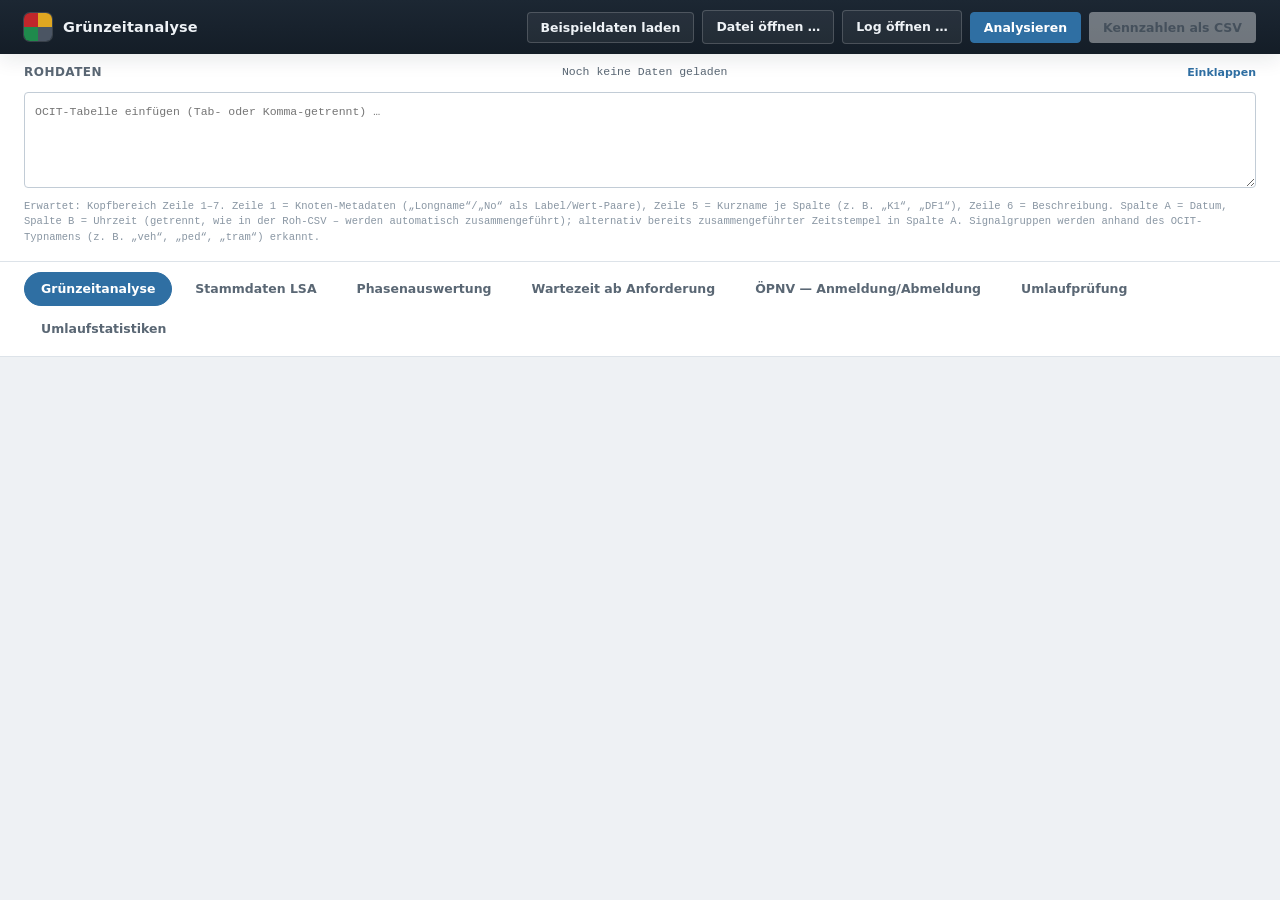
==== index.html @ de3939a1 "Topology editor: background image or PDF, opacity sliders, scale tool, tram lanes Background: PNG, J" ====
<!DOCTYPE html>
<html lang="de">
<head>
<meta charset="UTF-8">
<meta name="viewport" content="width=device-width, initial-scale=1.0">
<title>Grünzeitanalyse</title>
<link rel="stylesheet" href="css/tokens.css">
<link rel="stylesheet" href="css/base.css">
<link rel="stylesheet" href="css/layout.css">
<link rel="stylesheet" href="css/components.css">
<link rel="stylesheet" href="css/charts.css">
<link rel="stylesheet" href="css/report.css">
<link rel="stylesheet" href="css/topology.css">
</head>
<body>
<div class="appshell">

  <header class="topbar">
    <div class="brand">
      <div class="brand-badge"><span class="b1"></span><span class="b2"></span><span class="b3"></span><span class="b4"></span></div>
      <div>
        <div class="brand-title">Grünzeitanalyse</div>
      </div>
    </div>
    <div class="toolbar">
      <button id="btnSample">Beispieldaten laden</button>
      <label class="btn" for="fileInput">Datei öffnen …</label>
      <input type="file" id="fileInput" accept=".csv,.txt,.tsv">
      <label class="btn" for="logInput" title="Log-Datei (Stufe, Zeitstempel, Text) als Marker in den Zeitdiagrammen anzeigen. Bleibt im Browser.">Log öffnen …</label>
      <input type="file" id="logInput" accept=".csv,.txt,.tsv,.log">
      <button class="primary" id="btnAnalyze">Analysieren</button>
      <button id="btnExport" disabled>Kennzahlen als CSV</button>
    </div>
  </header>

  <section class="data-panel open" id="dataPanel">
    <div class="data-panel-head" id="dataPanelHead">
      <h2>Rohdaten</h2>
      <span class="data-panel-summary" id="dataPanelSummary">Noch keine Daten geladen</span>
      <span class="data-panel-toggle"></span>
    </div>
    <div class="data-panel-body">
      <textarea id="rawInput" placeholder="OCIT-Tabelle einfügen (Tab- oder Komma-getrennt) …"></textarea>
      <div class="field-hint">Erwartet: Kopfbereich Zeile 1–7. Zeile 1 = Knoten-Metadaten („Longname“/„No“ als Label/Wert-Paare), Zeile 5 = Kurzname je Spalte (z.&nbsp;B. „K1“, „DF1“), Zeile 6 = Beschreibung. Spalte A = Datum, Spalte B = Uhrzeit (getrennt, wie in der Roh-CSV – werden automatisch zusammengeführt); alternativ bereits zusammengeführter Zeitstempel in Spalte A. Signalgruppen werden anhand des OCIT-Typnamens (z.&nbsp;B. „veh“, „ped“, „tram“) erkannt.</div>
      <div class="error-box" id="errorBox"></div>
      <div class="status-line" id="statusLine"></div>
    </div>
  </section>

  <nav class="tabbar">
    <button type="button" class="tab-btn active" data-tab="gz">Grünzeitanalyse</button>
    <button type="button" class="tab-btn" data-tab="sd">Stammdaten LSA</button>
    <button type="button" class="tab-btn" data-tab="pa">Phasenauswertung</button>
    <button type="button" class="tab-btn" data-tab="wz">Wartezeit ab Anforderung</button>
    <button type="button" class="tab-btn" data-tab="oe">ÖPNV — Anmeldung/Abmeldung</button>
    <button type="button" class="tab-btn" data-tab="up">Umlaufprüfung</button>
    <button type="button" class="tab-btn" data-tab="us">Umlaufstatistiken</button>
  </nav>

  <main class="content" id="contentArea">

    <!-- ============== Grünzeitanalyse ============== -->
    <div class="tab-panel active" id="tab-gz">
      <div class="report">

        <div class="report-head">
          <div class="report-context" id="gzContext"></div>
          <div class="seg-toggle" id="gzScopeGroup">
            <button type="button" data-scope="total" class="active">Gesamter Mitschnitt</button>
            <button type="button" data-scope="spl">Je Signalzeitenplan</button>
            <button type="button" data-scope="hour">Je volle Stunde</button>
          </div>
        </div>
        <div class="log-bar" data-log-bar style="display:none;"></div>
        <div class="report-notice" id="gzNotice" style="display:none;"></div>

        <section class="rsec">
          <div class="rsec-label"><span class="rsec-no">1</span>Lief die Anlage in Festzeit oder verkehrsabhängig?</div>
          <div class="claim" id="gzClaim1"></div>
          <div class="fig-title">
            <span><b>Umlaufzeit</b> je Umlauf</span>
            <span class="legend"><span class="item"><span class="swatch actuated"></span>verkehrsabhängig</span><span class="item"><span class="swatch fixed"></span>Festzeit</span></span>
          </div>
          <div class="host" id="gzCycleChart"></div>
          <div class="params">
            Festzeit, wenn mindestens
            <input type="number" id="gzParamShare" value="95" min="50" max="100" step="1"> %
            der Grünzeiten innerhalb Median ±
            <input type="number" id="gzParamTol" value="1" min="0" max="5" step="1"> s liegen.
            <span class="dim">Aufzeichnungsraster: 1 s</span>
          </div>
          <div class="table-scroll"><table class="report-table" id="gzTable1"></table></div>
          <div class="note" id="gzNote1"></div>
        </section>

        <section class="rsec">
          <div class="rsec-label"><span class="rsec-no">2</span>Grünzeit-Trend je Zyklus</div>
          <div class="trend-tools">
            <div class="sg-pick" id="gzSgPick"></div>
            <div class="seg-toggle" id="gzModeGroup">
              <button type="button" data-mode="time" class="active">Zeitverlauf</button>
              <button type="button" data-mode="cdf">Verteilung (CDF)</button>
            </div>
          </div>
          <div class="legend" id="gzTrendLegend"></div>
          <div id="gzTrendStack"></div>
        </section>

        <section class="rsec">
          <div class="rsec-label"><span class="rsec-no">3</span>Wo im Umlauf bewegt sich die Freigabe?</div>
          <div class="claim list" id="gzClaim3"></div>
          <div class="table-scroll"><table class="report-table" id="gzTable3"></table></div>
          <div class="note" id="gzNote3"></div>
        </section>

        <section class="rsec">
          <div class="rsec-label"><span class="rsec-no">4</span>Wie oft und wie viel Grün gibt es?</div>
          <div class="claim list" id="gzClaim4"></div>
          <div class="table-scroll"><table class="report-table" id="gzTable4"></table></div>
          <div class="note" id="gzNote4"></div>
        </section>

        <section class="rsec" id="gzDarkSection" style="display:none;">
          <div class="rsec-label"><span class="rsec-no">5</span>Wann war die Anlage dunkel?</div>
          <div class="claim list" id="gzClaimDark"></div>
          <div class="table-scroll"><table class="report-table" id="gzTableDark"></table></div>
          <div class="note" id="gzNoteDark"></div>
        </section>

      </div>
    </div>

    <!-- ============== Stammdaten LSA (Phaseneinteilung) ============== -->
    <div class="tab-panel" id="tab-sd">
      <div class="view">

        <div class="subnav" id="sdSubnav">
          <button type="button" class="subnav-btn active" data-sub="phasen">Phasen</button>
          <button type="button" class="subnav-btn" data-sub="topologie">Topologie</button>
        </div>

        <div class="sd-pane" id="sdPanePhasen">

        <div class="panel">
          <div class="panel-head">
            <span>Stammdaten LSA — Phaseneinteilung</span>
            <div class="panel-head-actions">
              <button type="button" id="sdConfigSaveBtn" class="btn" title="Phasen, PÜ-Korrekturen und Detektorzuordnung als JSON-Datei je Knoten speichern (ohne Rohdaten)">Konfiguration speichern</button>
              <label class="btn" for="sdConfigLoadInput">Konfiguration laden …</label>
              <input type="file" id="sdConfigLoadInput" accept=".json" style="display:none;">
            </div>
          </div>
          <div class="hint" style="padding:14px 16px 0;">
            Eine <b>Phase</b> fasst die Signalgruppen zusammen, die gleichzeitig Grün (Freigabe) zeigen
            und damit ohne Verkehrskonflikt gemeinsam abgewickelt werden (RiLSA). Ein Signalprogramm
            durchläuft je Umlauf eine feste Phasenfolge, getrennt durch Zwischenzeiten. Hier festlegen,
            welche Signalgruppen zu welcher Phase gehören – ausgewertet wird das im Tab „Phasenauswertung“.
          </div>
          <div class="hint" id="sdLoadHint" style="display:none; padding:6px 16px 0;"></div>
          <div class="hint warn" id="sdNoSgHint" style="display:none;">Keine Signalgruppen in der aktuellen Analyse gefunden.</div>
          <div class="panel-body phase-matrix-wrap">
            <table class="phase-matrix" id="sdPhaseTable"></table>
            <div class="cfg-empty" id="sdEmptyHint">Noch keine Phase angelegt.</div>
          </div>
          <div style="padding:0 16px 16px;">
            <button type="button" class="primary" id="sdAddPhase">+ Phase hinzufügen</button>
          </div>
        </div>

        <div class="panel" id="sdPueSection" style="display:none;">
          <div class="panel-head">Phasenübergänge</div>
          <div class="hint" style="padding:14px 16px 0;">
            Je Übergang eine Zeile pro beteiligter Signalgruppe (abwerfende Phase → Ab, anwerfende Phase → An),
            lokal auf den frühesten Ab-Wert der abwerfenden Phase bezogen (= relative TX 0 dieses Übergangs).
            Automatisch aus der aktuellen Aufzeichnung erkannt – bei Bedarf hier korrigieren; eine Korrektur
            gilt dann für jeden Umlauf mit diesem Übergangstyp, nicht nur für das gezeigte Vorkommen.
          </div>
          <div class="panel-body" id="sdPueBody"></div>
        </div>

        </div><!-- /sdPanePhasen -->

        <!-- Topologie: Achsen, Arme, Fahrstreifen, Verbindungen -->
        <div class="sd-pane" id="sdPaneTopo" style="display:none;">
          <div class="panel topo">
            <div class="panel-head">
              <span>Stammdaten LSA — Topologie</span>
              <div class="panel-head-actions">
                <button type="button" id="topoExample" class="btn" title="Beispiel-Kreuzung mit vier Armen laden">Beispiel-Kreuzung</button>
                <button type="button" id="topoConfigSaveBtn" class="btn" title="Phasen, Topologie und Detektorzuordnung als JSON-Datei je Knoten speichern">Konfiguration speichern</button>
                <label class="btn" for="topoConfigLoadInput">Konfiguration laden …</label>
                <input type="file" id="topoConfigLoadInput" accept=".json" style="display:none;">
                <button type="button" id="topoMapExport" class="primary" title="Topologie als MAPEM-JSON exportieren">MAP exportieren (JSON)</button>
              </div>
            </div>
            <div class="topo-steps" id="topoSteps"></div>
            <div class="topo-step-hint" id="topoStepHint"></div>
            <div class="topo-bgbar" id="topoBgBar">
              <span class="topo-bgbar-title">Hintergrund</span>
              <label class="btn" for="topoBgInput" title="Lageplan, Luftbild oder PDF als Hintergrund laden. Bleibt im Browser.">Bild / PDF laden …</label>
              <input type="file" id="topoBgInput" accept="image/png,image/jpeg,image/webp,application/pdf,.pdf" style="display:none;">
              <button type="button" id="topoBgScale" title="Zwei Punkte mit bekanntem Abstand anklicken und die Länge eingeben">Maßstab setzen</button>
              <button type="button" id="topoBgMove" title="Bild mit der Maus verschieben">Bild verschieben</button>
              <label class="topo-range">Bild <input type="range" id="topoBgOpacity" min="0" max="100" value="60"></label>
              <label class="topo-range">Plan <input type="range" id="topoPlanOpacity" min="0" max="100" value="100"></label>
              <button type="button" id="topoBgRemove">Entfernen</button>
              <span class="topo-bgbar-info" id="topoBgInfo"></span>
            </div>
            <div class="topo-main">
              <div class="topo-canvas" id="topoCanvas">
                <svg id="topoSvg" xmlns="http://www.w3.org/2000/svg"></svg>
                <div class="topo-empty" id="topoEmpty">Noch keine Achse. In Schritt 1 „Achse zeichnen“ wählen oder die Beispiel-Kreuzung laden.</div>
                <div class="topo-draw-bar topo-scale-bar" id="topoScaleBar" style="display:none;"></div>
                <div class="topo-draw-bar" id="topoDrawBar" style="display:none;">
                  <span>Punkte anklicken · Doppelklick oder Enter beendet · Esc bricht ab</span>
                  <button type="button" class="primary" id="topoDrawDone">Fertig</button>
                  <button type="button" id="topoDrawCancel">Abbrechen</button>
                </div>
                <details class="topo-legend" open>
                  <summary>Legende</summary>
                  <h5>Flächen</h5>
                  <div class="lg"><span class="sw" style="background:var(--topo-road)"></span>Fahrbahn</div>
                  <div class="lg"><span class="sw" style="background:var(--topo-bike)"></span>Radfahrstreifen (rot)</div>
                  <div class="lg"><span class="sw" style="background:var(--topo-bus)"></span>Busspur</div>
                  <div class="lg"><span class="sw" style="background:var(--topo-island)"></span>Mittelinsel / Sperrfläche</div>
                  <div class="lg"><span class="sw" style="background:var(--topo-walk)"></span>Gehweg</div>
                  <div class="lg"><span class="sw rail"></span>Straßenbahn (Gleis)</div>
                  <h5>Zeichen</h5>
                  <div class="lg"><span class="sw pill" style="background:var(--topo-sg-veh)"></span>Signalgruppe</div>
                  <div class="lg"><span class="sw det"></span>Detektor</div>
                  <div class="lg"><span class="sw furt"></span>Furt (Linienabstand 4 m)</div>
                </details>
                <div class="topo-tools">
                  <button type="button" id="topoZoomOut" title="Verkleinern">−</button>
                  <button type="button" id="topoFit" title="Alles einpassen">Einpassen</button>
                  <button type="button" id="topoZoomIn" title="Vergrößern">+</button>
                  <label class="topo-link" title="Haltlinien gemeinsam verschieben (statt einzeln)"><input type="checkbox" id="topoLinkStops"> Haltlinien koppeln</label>
                </div>
              </div>
              <aside class="topo-side" id="topoSide"></aside>
            </div>
          </div>
        </div>

      </div>
    </div>

    <!-- ============== Phasenauswertung ============== -->
    <div class="tab-panel" id="tab-pa">
      <div class="view">

        <div class="hint" id="paEmptyHint" style="padding:14px 0 0;">Noch keine Phase definiert – im Tab „Stammdaten LSA“ mindestens eine Phase mit Signalgruppen anlegen.</div>

        <div id="paContent" style="display:none;">
          <div class="panel">
            <div class="panel-head">
              <span>Phasendiagramm</span>
              <div class="diagram-controls" id="paDiagramControls" style="display:none;">
                <button id="paBtnWinPrev" title="Vorheriger Umlauf">◀</button>
                <span class="win-label" id="paWinLabel"></span>
                <button id="paBtnWinNext" title="Nächster Umlauf">▶</button>
                <label class="win-size-label">Fenster:
                  <input type="number" id="paWinSize" min="1" max="200" value="5" step="1">
                  Umläufe
                </label>
                <button id="paBtnWinAll">Alle anzeigen</button>
              </div>
            </div>
            <div class="legend" id="paLegend"></div>
            <div class="spl-bar-row" style="padding:10px 16px 0;">
              <div class="spl-bar-label-fixed">Programm (SPL)</div>
              <div class="spl-bar" id="paSplBar"><svg></svg></div>
            </div>
            <div style="padding:0 16px 12px;">
              <div class="lane-row">
                <div class="lane-name">Phasen</div>
                <div class="lane-track" id="paLaneTrack"><svg></svg></div>
              </div>
              <div class="axis" id="paAxis"><svg></svg></div>
            </div>
          </div>

          <div class="panel">
            <div class="panel-head">Kennzahlen je Phase</div>
            <table class="static-rows">
              <thead><tr>
                <th>Phase</th><th>Anzahl</th><th>Ø Dauer</th><th>Median</th><th>Min</th><th>Max</th><th>Summe</th>
              </tr></thead>
              <tbody id="paStatsBody"></tbody>
            </table>
          </div>

          <div class="panel">
            <div class="panel-head">Phasendauer pro Umlauf</div>
            <div class="chart-box" id="paDurChartBox"><svg></svg><div class="chart-tooltip"></div></div>
            <div class="axis" id="paDurAxis"><svg></svg></div>
            <div class="chart-note">Ein Balken je Phase und Umlauf im oben angezeigten Fenster – Höhe = Dauer der Phase in diesem Umlauf.</div>
          </div>
        </div>

      </div>
    </div>

    <!-- ============== Wartezeit ab Anforderung ============== -->
    <div class="tab-panel" id="tab-wz">
      <div class="report">

        <div class="report-head">
          <div class="report-context" id="wzContext"></div>
          <div class="seg-toggle" id="wzScopeGroup">
            <button type="button" data-scope="total" class="active">Gesamter Mitschnitt</button>
            <button type="button" data-scope="spl">Je Signalzeitenplan</button>
            <button type="button" data-scope="hour">Je volle Stunde</button>
          </div>
        </div>
        <div class="log-bar" data-log-bar style="display:none;"></div>

        <div class="report-empty" id="wzEmpty" style="display:none;">Keine Detektor-Spalten (DET) in den Daten erkannt. Erwartet werden Spalten vom OCIT-Typ „single_loop“ oder Detektoren mit Namen wie IS1, IS1_2, DF1, RD1, FT1.</div>

        <div id="wzContent">
          <section class="rsec">
            <div class="rsec-label"><span class="rsec-no">1</span>Welcher Detektor gehört zu welcher Signalgruppe?</div>
            <div class="claim" id="wzClaim1"></div>
            <div class="table-scroll"><table class="report-table" id="wzTable1"></table></div>
            <div id="wzUnassigned" class="table-scroll"></div>
            <div class="note" id="wzNote1"></div>
          </section>

          <section class="rsec">
            <div class="rsec-label"><span class="rsec-no">2</span>Wie lange warten Anforderungen auf Grün?</div>
            <div class="claim" id="wzClaim2"></div>
            <div class="params">
              Bewertungsgrenzen – Kfz: Warnung &gt; <input type="number" id="wzParamVehWarn" value="90" min="0"> s · Grenzwert &gt; <input type="number" id="wzParamVehLimit" value="120" min="1"> s
              <span class="divider"></span> Fuß/Rad: Warnung &gt; <input type="number" id="wzParamVulnWarn" value="" min="0" placeholder="–"> s · Grenzwert &gt; <input type="number" id="wzParamVulnLimit" value="85" min="1"> s
            </div>
            <div class="params">
              Präsenzdetektor: Lückentoleranz <input type="number" id="wzParamGap" value="3" min="0"> s
              <span class="divider"></span> <label class="inline-check"><input type="checkbox" id="wzParamBlink"> Grünblinken zählt als Freigabe</label>
              <span class="divider"></span> Ausgeschlossene SPL <input type="text" id="wzParamExcl" value="0,-1,-2" class="wide-input">
              <span class="dim">Taster: Anforderung gilt bis Grünbeginn · Orientierungswerte ohne Richtlinienbezug (RiLSA/HBS maßgeblich)</span>
            </div>
            <div class="table-scroll"><table class="report-table" id="wzTable2"></table></div>
            <div class="note" id="wzNote2"></div>
          </section>

          <section class="rsec">
            <div class="rsec-label"><span class="rsec-no">3</span>Wartezeiten im Verlauf</div>
            <div class="trend-tools">
              <div class="sg-pick" id="wzSgPick"></div>
              <div class="seg-toggle" id="wzModeGroup">
                <button type="button" data-mode="time" class="active">Zeitverlauf</button>
                <button type="button" data-mode="cdf">Verteilung (CDF)</button>
              </div>
            </div>
            <div class="legend" id="wzTrendLegend"></div>
            <div id="wzTrendBlock"></div>
          </section>

          <section class="rsec">
            <div class="rsec-label"><span class="rsec-no">4</span>Längste Wartezeiten <span class="rsec-sg" id="wzTitle4"></span></div>
            <div class="table-scroll"><table class="report-table" id="wzTable4"></table></div>
            <div class="note" id="wzNote4"></div>
          </section>
        </div>

      </div>
    </div>

    <!-- ============== ÖPNV — Anmeldung/Abmeldung ============== -->
    <div class="tab-panel" id="tab-oe">
      <div class="view">

        <div class="panel">
          <div class="panel-head">
            <span>ÖPNV — Anmeldung/Abmeldung — Zuweisung</span>
            <button type="button" id="oeAddSgBtn" class="btn">+ Signalgruppe hinzufügen</button>
          </div>
          <div id="oeSgRows"></div>
          <div class="cfg-grid">
            <div class="cfg-field">
              <label>QSV-Stufen <span class="cfg-field-hint">(Obergrenzen der Verlustzeit in Sekunden, QSV F = darüber, gilt für alle Signalgruppen)</span></label>
              <div class="los-bounds-row">
                <span class="los-bound-field"><span class="los-chip los-A">A</span> bis <input type="number" class="oe-los-bound" min="0" step="1" value="5"> s</span>
                <span class="los-bound-field"><span class="los-chip los-B">B</span> bis <input type="number" class="oe-los-bound" min="0" step="1" value="10"> s</span>
                <span class="los-bound-field"><span class="los-chip los-C">C</span> bis <input type="number" class="oe-los-bound" min="0" step="1" value="20"> s</span>
                <span class="los-bound-field"><span class="los-chip los-D">D</span> bis <input type="number" class="oe-los-bound" min="0" step="1" value="35"> s</span>
                <span class="los-bound-field"><span class="los-chip los-E">E</span> bis <input type="number" class="oe-los-bound" min="0" step="1" value="50"> s</span>
                <span class="los-bound-field"><span class="los-chip los-F">F</span> darüber</span>
              </div>
              <div class="source-note">Orientierungswerte ohne Richtlinienbezug – maßgebliche Werte bitte selbst festlegen und hier eintragen.</div>
            </div>
            <div class="cfg-field">
              <label>Ausgeschlossene SPL <span class="cfg-field-hint">(kommagetrennt, gilt für alle Signalgruppen)</span></label>
              <div class="num-row"><input type="text" id="oeSplExcl" value="0,-1,-2"></div>
            </div>
          </div>
          <div id="oeHint" class="hint"></div>
        </div>

        <div class="panel" id="oeFilterPanel">
          <div class="panel-head">
            <span>Filtern</span>
          </div>
          <div class="cfg-grid">
            <div class="cfg-field cfg-field-wide">
              <label>Filterausdruck <span class="cfg-field-hint">(schränkt Kennzahlen, Diagramm und Ereignistabelle unten auf die zutreffenden Anmeldungen ein – leer = alle anzeigen. Felder: TX (Zahl, Sekunden im Umlauf), SPL (Text), Verlustzeit/IstFahrzeit (Zahl, Sekunden), QSV (A–F), Ergebnis (ABGEMELDET/ZWANGSGELOESCHT/AUSGESCHLOSSEN/UNAUFGELOEST), SG (Text, Signalgruppen-Name) – z.&nbsp;B. „TX &gt; 30 AND QSV == A“ oder „SPL == &quot;10&quot;“)</span></label>
              <div class="oe-filter-row" id="oeFilterField">
                <span class="expr-input-wrap">
                  <div id="oeFilterExpr" class="expr-editor mono-input" contenteditable="true" spellcheck="false" data-placeholder="z.B. TX &gt; 30 AND QSV == A" role="textbox" aria-multiline="false"></div>
                  <button type="button" class="expr-palette-btn" title="Felder/Zustände einfügen">ƒ</button>
                  <div class="expr-autocomplete" hidden></div>
                </span>
                <span id="oeFilterStatus" class="oe-filter-status"></span>
              </div>
            </div>
          </div>
          <div id="oeFilterHint" class="hint"></div>
        </div>

        <div class="panel" id="oeRawPanel" style="display:none;">
          <div class="panel-head">Rohpunkte — An-/Abmeldung im Zeitverlauf</div>
          <div style="padding:12px 16px 2px;" id="oeRawRows"></div>
          <div class="axis oe-raw-axis" id="oeRawAxis"><svg></svg></div>
          <div class="chart-note">Alle erkannten Flanken der gewählten Anmelde-/Abmeldedetektor(en) je Signalgruppe, unabhängig von der Paarungslogik unten – zum schnellen Abgleich der Rohdaten.</div>
        </div>

        <div class="panel" id="oeKpiPanel" style="display:none;">
          <div class="panel-head">Kennzahlen</div>
          <div class="kpi-grid" id="oeKpiGrid"></div>
          <div class="los-dist" id="oeLosDist"></div>
          <div class="table-scroll" style="padding:0 16px 16px;" id="oeSgBreakdown"></div>
        </div>

        <div class="panel" id="oeChartPanel" style="display:none;">
          <div class="panel-head">
            <span>Anmeldungen im Zeitverlauf — je Signalgruppe</span>
          </div>
          <div class="legend">
            <span class="item"><span class="swatch" style="background:var(--los-a);border-radius:50%;width:9px;height:9px;"></span>QSV A</span>
            <span class="item"><span class="swatch" style="background:var(--los-b);border-radius:50%;width:9px;height:9px;"></span>QSV B</span>
            <span class="item"><span class="swatch" style="background:var(--los-c);border-radius:50%;width:9px;height:9px;"></span>QSV C</span>
            <span class="item"><span class="swatch" style="background:var(--los-d);border-radius:50%;width:9px;height:9px;"></span>QSV D</span>
            <span class="item"><span class="swatch" style="background:var(--los-e);border-radius:50%;width:9px;height:9px;"></span>QSV E</span>
            <span class="item"><span class="swatch" style="background:var(--los-f);border-radius:50%;width:9px;height:9px;"></span>QSV F</span>
            <span class="item"><span class="swatch" style="background:var(--sig-dark);width:9px;height:9px;clip-path:polygon(50% 0,100% 100%,0 100%);"></span>Zwangsgelöscht (keine Abmeldung)</span>
            <span class="item"><span class="swatch" style="background:var(--text-faint);border-radius:50%;width:9px;height:9px;opacity:.6;"></span>Ausgeschlossen (SPL)</span>
            <span class="item"><span style="display:inline-block;width:0;height:9px;border-left:1px dashed var(--req-marker);"></span>Signalprogrammwechsel (SPL)</span>
          </div>
          <div id="oeChartRows"></div>
          <div class="chart-note">Punkt anklicken, um im Signalzeitendiagramm zum betreffenden Umlauf zu springen.</div>
        </div>

        <div class="panel" id="oeTablePanel" style="display:none;">
          <div class="panel-head">
            <span>Anmelde-Ereignisse</span>
            <div class="table-head-tools">
              <input type="text" id="oeSearch" class="table-search" placeholder="Suchen (Zeit, SPL, Ergebnis, QSV, Punkt) …">
              <button type="button" id="oeExportBtn" class="btn">Als Excel exportieren</button>
            </div>
          </div>
          <div class="table-scroll">
          <table>
            <thead id="oeTableHead"></thead>
            <tbody id="oeEventsBody"></tbody>
          </table>
          </div>
          <div class="chart-note" id="oeSearchInfo"></div>
        </div>

      </div>
    </div>

    <!-- ============== Umlaufprüfung ============== -->
    <div class="tab-panel" id="tab-up">
      <div class="view">

        <div class="log-bar log-bar-panel" data-log-bar style="display:none;"></div>

        <div class="panel">
          <div class="panel-head">
            <span>Umlaufprüfung — Auswahl</span>
            <div class="table-head-tools">
              <button type="button" id="upConfigSaveBtn" class="btn" title="Auswahl, Filter und Formeln als JSON-Datei speichern (ohne Rohdaten)">Konfiguration speichern</button>
              <label class="btn" for="upConfigLoadInput">Konfiguration laden …</label>
              <input type="file" id="upConfigLoadInput" accept=".json" style="display:none;">
            </div>
          </div>
          <div class="cfg-grid">
            <div class="cfg-field cfg-field-wide">
              <label>Objekte <span class="cfg-field-hint">(Signalgruppen, Detektoren, APW-/ÖPNV-Werte, Formeln in einer Liste – Häkchen = im Umlauf-Output anzeigen · am Griff <span class="obj-drag-hint">⠿</span> links ziehen, um die Reihenfolge im Output festzulegen · mindestens eine Signalgruppe nötig)</span></label>
              <input type="text" id="upObjSearch" class="table-search obj-search" placeholder="Objekt suchen …">
              <div id="upObjList" class="obj-list"></div>
            </div>
            <div class="cfg-field">
              <label>ÖV-Fahrzeiten zuschalten <span class="cfg-field-hint">(übernimmt die im Tab „ÖPNV“ für diese Signalgruppe konfigurierten Zeilen)</span></label>
              <label class="det-check"><input type="checkbox" id="upFzToggle"> Sollfahrzeit/Verlustzeit + Zwangslöschzeit-Fenster anzeigen</label>
              <label>Darstellung der Signalgruppen <span class="cfg-field-hint">(rein optisch – gleiche Daten, gleiche Beschriftungen; Detektor-/APW-/Formel-Spuren bleiben unverändert)</span></label>
              <select id="upLaneStyle">
                <option value="minimal" selected>Minimal – wie Signalzeitenplan (umrandete Kästen, Gelbphasen mit Diagonale)</option>
                <option value="default">Original – flächige Balken</option>
              </select>
            </div>
            <div class="cfg-field cfg-field-wide">
              <label>Filtern <span class="cfg-field-hint">(separat von der Objekt-Auswahl/Reihenfolge oben – zeigt nur Umläufe, die ALLE folgenden Bedingungen erfüllen, z.&nbsp;B. Signalgruppe = GRUEN, APW-Wert &gt; 10, Detektor/Formel = BELEGT)</span></label>
              <div id="upFilterRows" class="up-filter-rows"></div>
              <button type="button" id="upAddFilterBtn" class="btn">+ Filterbedingung hinzufügen</button>
              <div class="up-log-filter">
                <label class="det-check"><input type="checkbox" id="upLogFilter" disabled> Nur Umläufe mit Log-Einträgen</label>
                <select id="upLogFilterLevel" disabled>
                  <option value="0">alle Stufen</option>
                  <option value="3">ab Warnung</option>
                  <option value="4">ab Fehler</option>
                  <option value="5">nur Schwerer Fehler</option>
                </select>
                <span class="cfg-field-hint" id="upLogFilterHint">Log-Datei laden („Log öffnen …“), um nach Umläufen mit Log-Einträgen zu filtern. Gilt zusätzlich zu den Bedingungen oben und zu den Stufen-/Textfiltern der Log-Leiste.</span>
              </div>
            </div>
          </div>
          <div id="upHint" class="hint"></div>
        </div>

        <div class="panel">
          <div class="panel-head">
            <span>Formeln (synthetische Detektoren)</span>
            <span class="panel-head-actions">
              <button type="button" id="upFormulaHelpBtn" class="btn" title="Hilfe &amp; Beispiele">? Hilfe</button>
              <button type="button" id="upFormulaCalcBtn" class="btn primary">Berechnen</button>
            </span>
          </div>
          <div class="formula-layout">
            <div class="cfg-stack">
              <section class="baustein-panel" id="upBausteinPanel">
                <div class="baustein-panel-head" id="upBausteinPanelHead">
                  <span class="baustein-panel-title">Bausteine</span>
                  <span class="baustein-panel-summary" id="upBausteinPanelSummary"></span>
                  <span class="baustein-panel-toggle"></span>
                </div>
                <div class="baustein-panel-body">
                  <div class="cfg-field">
                    <label>Variablen <span class="cfg-field-hint">(Alias für Signalgruppen-/Detektor-Spalten (Objekt, ausgewertet über Zustand/Dauer/DauerSeit) oder APW/ÖPNV-Spalten (Zahl))</span></label>
                    <div id="upVarRows" class="up-formula-list"></div>
                    <button type="button" id="upAddVarBtn" class="btn">+ Variable hinzufügen</button>
                  </div>
                  <div class="cfg-field">
                    <label>Funktionen <span class="cfg-field-hint">(benutzerdefinierte, parametrisierte Ausdrücke aus den Primitiven, z.&nbsp;B. Name „LangGenug“ mit Parametern „sg, schwelle“ und Rumpf „DauerSeit(sg, GRUEN) &gt; schwelle“ – aus Formeln (oder anderen Funktionen) mit konkreten Argumenten aufrufbar, z.&nbsp;B. „LangGenug(K1, 30)“; Parameter sind generisch, kein fester Typ nötig)</span></label>
                    <div id="upFuncRows" class="up-formula-list"></div>
                    <button type="button" id="upAddFuncBtn" class="btn">+ Funktion hinzufügen</button>
                  </div>
                </div>
              </section>
              <div class="cfg-field">
                <label>Formeln <span class="cfg-field-hint">(müssen zu WAHR/FALSCH auswerten, z.&nbsp;B. „DauerSeit(K1, GRUEN) &gt; 45 AND Zustand(D1) == BELEGT“ – Operatoren: + − * / &gt; &gt;= &lt; &lt;= == != AND OR NOT Klammern · Funktionen: Zustand(sg|det), Dauer(sg|det), DauerSeit(sg|det, zustand) sowie eigene Funktionen · Zustände: GRUEN/ROT/GELB/ROTGELB/DUNKEL (Signalgruppe), BELEGT/FREI (Detektor) · der Auswertungszeitpunkt (TX) wird automatisch berücksichtigt, nicht als Argument nötig · eine Formel kann eine ANDERE Formel bei ihrem Namen referenzieren, z.&nbsp;B. „M1 AND NOT R1“ · wahlweise auf einer Objekt-Spur farbig hervorheben)</span></label>
                <div id="upFormulaRows" class="up-formula-list"></div>
                <button type="button" id="upAddFormulaBtn" class="btn">+ Formel hinzufügen</button>
                <div class="legend up-formula-legend">
                  <span class="item"><span class="swatch" style="background:var(--accent)"></span>Objekt/Variable</span>
                  <span class="item"><span class="swatch" style="background:var(--formula-on)"></span>Zustand</span>
                  <span class="item"><span class="swatch" style="background:var(--req-marker)"></span>Funktion/Primitive</span>
                  <span class="item"><span class="swatch" style="background:#3d5afe"></span>Formel-Referenz (eigene Farbe je Formel)</span>
                </div>
              </div>
            </div>
          </div>
          <div id="upFormulaHint" class="hint"></div>
        </div>

        <div id="upFormulaHelpModal" class="modal-overlay" hidden>
          <div class="modal-box" role="dialog" aria-modal="true" aria-labelledby="upFormulaHelpTitle">
            <div class="modal-head">
              <span id="upFormulaHelpTitle">Formel-Builder – Hilfe &amp; Beispiele</span>
              <button type="button" id="upFormulaHelpClose" class="modal-close" title="Schließen">✕</button>
            </div>
            <div class="modal-body">
              <div class="help-section">
                <h4>Grundidee</h4>
                <p><strong>Variablen</strong> sind Aliase auf eine Signalgruppen-/Detektor-Spalte (Objekt, ausgewertet über Zustand/Dauer/DauerSeit) oder eine APW-/ÖPNV-Spalte (Zahl, roher Wert). <strong>Funktionen</strong> sind optionale, selbst benannte Bausteine aus wiederverwendbaren Ausdrücken. <strong>Formeln</strong> kombinieren beides und müssen zu WAHR/FALSCH auswerten – jede gültige Formel erscheint nach „Berechnen“ als zusätzlicher, synthetischer Detektor (Kürzel FORMEL).</p>
                <p class="help-tip">Tipp: Im Ausdrucksfeld muss man Variablen nicht vorher anlegen – beim Tippen (Autovervollständigung) oder über den „ƒ“-Button lassen sich auch rohe Objekte (Signalgruppen/Detektoren/APW/ÖPNV) direkt auswählen; die passende Variable wird automatisch angelegt bzw. wiederverwendet.</p>
                <p class="help-tip">Jede Formel trägt eine feste Farbe (Punkt vor ihrem Namen) und kann wahlweise auf einer Objekt-Spur hervorgehoben werden (Auswahl in der Formel-Zeile) – ihre Wahr-Intervalle erscheinen dann als farbiges Band mit gestrichelten Randlinien direkt auf dieser Spur.</p>
              </div>

              <div class="help-section">
                <h4>Primitiven</h4>
                <table class="help-table">
                  <tbody>
                    <tr><td class="mono-input help-fn">Zustand(objekt)</td><td>aktueller Zustand des Objekts – GRUEN/ROT/GELB/ROTGELB/DUNKEL bei einer Signalgruppe, BELEGT/FREI bei einem Detektor.</td></tr>
                    <tr><td class="mono-input help-fn">Dauer(objekt)</td><td>Sekunden, die das Objekt bereits ununterbrochen im aktuellen Zustand ist.</td></tr>
                    <tr><td class="mono-input help-fn">DauerSeit(objekt, zustand)</td><td>Sekunden seit dem letzten Eintritt in „zustand“ – 0, wenn das Objekt gerade nicht in diesem Zustand ist.</td></tr>
                  </tbody>
                </table>
              </div>

              <div class="help-section">
                <h4>Zustände &amp; Operatoren</h4>
                <p><strong>Signalgruppe:</strong> GRUEN, ROT, GELB, ROTGELB, DUNKEL &nbsp;·&nbsp; <strong>Detektor:</strong> BELEGT, FREI</p>
                <p><strong>Operatoren:</strong> <span class="mono-input">+ − * / &gt; &gt;= &lt; &lt;= == != AND OR NOT ( )</span></p>
                <p class="help-tip">Der aktuelle Auswertungszeitpunkt wird intern automatisch berücksichtigt – man muss ihn nirgends als Argument angeben. Für fortgeschrittene, eigene Bedingungen (z.&nbsp;B. in einer Funktion) steht er trotzdem als Variable <span class="mono-input">TX</span> zur Verfügung (Sekunden seit Umlaufbeginn).</p>
              </div>

              <div class="help-section">
                <h4>Beispiele</h4>
                <table class="help-table">
                  <tbody>
                    <tr><td class="mono-input help-fn">Zustand(D1) == BELEGT</td><td>Detektor D1 ist aktuell belegt.</td></tr>
                    <tr><td class="mono-input help-fn">Zustand(K1) == GRUEN</td><td>Signalgruppe K1 hat gerade Freigabe (Grün).</td></tr>
                    <tr><td class="mono-input help-fn">DauerSeit(K1, GRUEN) &gt; 45</td><td>K1 ist seit mehr als 45&nbsp;s ununterbrochen grün.</td></tr>
                    <tr><td class="mono-input help-fn">Zustand(D1) == BELEGT AND Zustand(K1) == ROT</td><td>D1 ist belegt, während K1 gerade Rot zeigt (z.&nbsp;B. Anmeldung ohne Freigabe).</td></tr>
                    <tr><td class="mono-input help-fn">NOT (Zustand(D1) == BELEGT)</td><td>D1 ist gerade frei.</td></tr>
                  </tbody>
                </table>
                <p class="help-tip">Mit einer <strong>Funktion</strong> lässt sich ein wiederkehrendes Muster einmal benennen und mehrfach mit unterschiedlichen Argumenten aufrufen:</p>
                <table class="help-table">
                  <tbody>
                    <tr><td class="mono-input help-fn">LangGenug(sg, schwelle) :=<br>DauerSeit(sg, GRUEN) &gt; schwelle</td><td>Funktions-<em>definition</em> im Abschnitt „Funktionen“ (Name „LangGenug“, Parameter „sg, schwelle“).</td></tr>
                    <tr><td class="mono-input help-fn">LangGenug(K1, 30) OR LangGenug(K2, 30)</td><td>Aufruf in einer Formel: mindestens eine der beiden Signalgruppen ist seit über 30&nbsp;s grün.</td></tr>
                  </tbody>
                </table>
                <p class="help-tip">Eine Formel kann eine <strong>andere Formel</strong> direkt bei ihrem Namen referenzieren – so lassen sich einfache Bausteine zu komplexeren Bedingungen kombinieren, ohne den Ausdruck zu wiederholen:</p>
                <table class="help-table">
                  <tbody>
                    <tr><td class="mono-input help-fn">M1 := TX &gt;= 10 AND TX &lt;= 30</td><td>Formel „M1“: ein bestimmtes TX-Fenster im Umlauf.</td></tr>
                    <tr><td class="mono-input help-fn">M1 AND Zustand(K1) == GRUEN</td><td>Formel „R1“ referenziert „M1“: K1 ist innerhalb dieses TX-Fensters grün.</td></tr>
                  </tbody>
                </table>
                <p class="help-tip">Eine zyklische Referenz (eine Formel referenziert sich – direkt oder über Umwege – selbst) wird beim Berechnen erkannt und alle beteiligten Formeln werden mit klarer Meldung übersprungen statt falsch berechnet.</p>
              </div>
            </div>
          </div>
        </div>

        <div class="panel" id="upTablePanel" style="display:none;">
          <div class="panel-head">
            <span>Umläufe — <span id="upSgLabel"></span></span>
            <div class="diagram-controls" id="upDiagramControls" style="display:none;">
              <button id="upBtnWinPrev" title="Vorheriges Fenster">◀</button>
              <span class="win-label" id="upWinLabel"></span>
              <button id="upBtnWinNext" title="Nächstes Fenster">▶</button>
              <label class="win-size-label">Fenster:
                <input type="number" id="upWinSize" min="1" max="500" value="20" step="1">
                Umläufe
              </label>
              <button id="upBtnWinAll">Alle anzeigen</button>
            </div>
            <span class="win-label" id="upInfo"></span>
          </div>
          <div class="legend">
            <span class="item"><span class="swatch" style="background:var(--sig-red);height:3px;align-self:center;"></span>Rot (Grundlinie)</span>
            <span class="item"><span class="swatch" style="background:repeating-linear-gradient(45deg,var(--sig-redyellow) 0 3px,#8a6d00 3px 4px)"></span>Rot-Gelb/Gelb</span>
            <span class="item"><span class="swatch" style="background:var(--sig-green)"></span>Grün</span>
            <span class="item"><span class="swatch" style="background:var(--sig-dark)"></span>Dunkel</span>
            <span class="item"><span class="swatch" style="background:var(--accent)"></span>Detektor belegt</span>
            <span class="item"><span class="swatch" style="background:var(--text-faint);height:2px;align-self:center;"></span>Detektor frei (Grundlinie)</span>
            <span class="item"><span class="swatch" style="background:var(--formula-on)"></span>Formel wahr (synthetischer Detektor, siehe „Formeln“)</span>
            <span class="item"><span class="swatch" style="background:linear-gradient(90deg,var(--apw-a) 50%,var(--apw-b) 50%);"></span>APW/ÖPNV-Wert: Rohwert je Zeitabschnitt (alternierende Farbe)</span>
            <span class="item"><span class="up-anom" style="font-family:var(--mono);">26</span> Auffälliger Umlauf (TF)</span>
            <span class="item"><span class="swatch" style="background:var(--fz-soll)"></span>tFZ: Sollfahrzeit-Anteil</span>
            <span class="item"><span class="swatch" style="background:var(--fz-verlust)"></span>tFZ: Verlustzeit-Anteil</span>
            <span class="item"><span class="swatch" style="background:repeating-linear-gradient(45deg,#fbd9ec 0 3px,var(--fz-verlust) 3px 4px)"></span>ZwL: Zwangslöschzeit-Fenster</span>
            <span class="item"><span style="display:inline-block;width:16px;border-top:1.5px dashed var(--text);"></span>Strg+Klick: manuelle Zeitmessung (2× klicken für Differenz)</span>
            <span class="item"><span style="display:inline-block;width:16px;border-top:1.5px solid var(--accent-strong);"></span>Maus über Spur: Fadenkreuz mit TX in Sekunden</span>
          </div>
          <div class="lane-row lane-header up-main-row" style="padding:8px 16px 0;">
            <div class="lane-name">Signalgruppe</div>
            <div class="lane-num">An</div>
            <div class="lane-num">Ab</div>
            <div class="lane-num">TF</div>
            <div class="lane-track" style="background:none;border:none;"></div>
          </div>
          <div class="up-rows" id="upRows"></div>
        </div>

      </div>
    </div>

    <!-- ============== Umlaufstatistiken ============== -->
    <div class="tab-panel" id="tab-us">
      <div class="view">

        <div class="panel">
          <div class="panel-head">
            <span>Umlaufstatistiken — Spalten definieren</span>
            <button type="button" id="usAddColBtn" class="btn">+ Spalte hinzufügen</button>
          </div>
          <div id="usColRows"></div>
          <details class="us-legend">
            <summary>Verfügbare Bezeichner</summary>
            <div id="usLegendBody" class="us-legend-body"></div>
          </details>
          <div id="usHint" class="hint"></div>
        </div>

        <div class="panel" id="usTablePanel" style="display:none;">
          <div class="panel-head">
            <span>Umläufe</span>
            <div class="diagram-controls" id="usDiagramControls">
              <button id="usBtnWinPrev" title="Vorheriges Fenster">◀</button>
              <span class="win-label" id="usWinLabel"></span>
              <button id="usBtnWinNext" title="Nächstes Fenster">▶</button>
              <label class="win-size-label">Fenster:
                <input type="number" id="usWinSize" min="1" max="1000" value="25" step="1">
                Umläufe
              </label>
              <button id="usBtnWinAll">Alle anzeigen</button>
            </div>
            <div class="table-head-tools">
              <button type="button" id="usExportBtn" class="btn">Als Excel exportieren</button>
            </div>
          </div>
          <div class="table-scroll">
            <table>
              <thead id="usTableHead"></thead>
              <tbody id="usTableBody"></tbody>
            </table>
          </div>
        </div>

        <div class="panel" id="usStatsPanel" style="display:none;">
          <div class="panel-head">Statistik</div>
          <div class="table-scroll">
            <table class="static-rows">
              <thead><tr><th>Spalte</th><th>n</th><th>Ø</th><th>Median</th><th>StdAbw</th><th>Min</th><th>Max</th><th>P85</th></tr></thead>
              <tbody id="usStatsBody"></tbody>
            </table>
          </div>
        </div>

      </div>
    </div>

  </main>

</div>

<script src="js/vendor/d3.v7.min.js"></script>
<script src="js/core/format.js"></script>
<script src="js/core/snackbar.js"></script>
<script src="js/core/stats.js"></script>
<script src="js/core/parser.js"></script>
<script src="js/core/segments.js"></script>
<script src="js/core/wartezeitLogic.js"></script>
<script src="js/core/slices.js"></script>
<script src="js/core/greenTime.js"></script>
<script src="js/core/detectors.js"></script>
<script src="js/core/logParser.js"></script>
<script src="js/core/oepnvLogic.js"></script>
<script src="js/core/exprEngine.js"></script>
<script src="js/core/exprEditor.js"></script>
<script src="js/core/configIO.js"></script>
<script src="js/core/xlsxWriter.js"></script>
<script src="js/core/phases.js"></script>
<script src="js/core/topology.js"></script>
<script src="js/core/umlaufContext.js"></script>
<script src="js/core/sampleData.js"></script>
<script src="js/state.js"></script>
<script src="js/charts/tooltipHelper.js"></script>
<script src="js/charts/chartKit.js"></script>
<script src="js/charts/logMarkers.js"></script>
<script src="js/charts/reportCharts.js"></script>
<script src="js/charts/timelineLane.js"></script>
<script src="js/charts/timelineChart.js"></script>
<script src="js/charts/oepnvScatterChart.js"></script>
<script src="js/charts/oepnvRawPointsChart.js"></script>
<script src="js/charts/phaseDurationChart.js"></script>
<script src="js/views/logBar.js"></script>
<script src="js/views/gruenzeitanalyse.js"></script>
<script src="js/views/stammdatenLsa.js"></script>
<script src="js/views/stammdatenTopologie.js"></script>
<script src="js/views/phasenauswertung.js"></script>
<script src="js/views/wartezeit.js"></script>
<script src="js/views/oepnvQa.js"></script>
<script src="js/views/formulaBuilder.js"></script>
<script src="js/views/umlaufpruefung.js"></script>
<script src="js/views/umlaufstatistiken.js"></script>
<script src="js/app.js"></script>
</body>
</html>
---- css/tokens.css ----
/* Design-Tokens. Signalfarben (--sig-*) folgen der Ampel-Farbsemantik aus
   dem Ursprungswerkzeug und werden von den D3-Diagrammen referenziert -
   nicht verändern, ohne die Legenden gegenzuprüfen. */
:root{
  --bg-app:#eef1f4;
  --bg-header:#141d27;
  --bg-header-2:#1c2733;
  --bg-surface:#ffffff;
  --bg-surface-2:#f6f8fa;
  --bg-surface-3:#eef2f5;
  --border:#dde3e9;
  --border-strong:#c2ccd6;
  --text:#182430;
  --text-muted:#5a6774;
  --text-faint:#8996a3;
  --text-on-dark:#eef2f6;
  --text-on-dark-muted:#9fb0bf;

  --accent:#2f6fa3;
  --accent-strong:#1f5580;
  --accent-bg:#e8f1f8;
  --accent-bg-strong:#d8e9f5;

  --sig-red:#c0272b;
  --sig-redyellow:#c17a1f;
  --sig-yellow:#e0a721;
  --sig-green:#1f8a4c;
  --sig-dark:#4b5563;
  /* Umrandung der Segmentkästen im Spur-Stil "Minimal" (siehe charts.css) -
     bewusst fast schwarz wie im gedruckten Signalzeitenplan, nicht das
     hellere --border-strong der Flächenelemente. */
  --lane-outline:#1a1f26;
  --req-marker:#7c4fd1;
  --req-marker-bg:#efe8fb;

  --warn-bg:#fdf5e3;
  --warn-text:#8a5a00;
  --crit-bg:#fbeaea;
  --crit-text:#a11f1f;

  /* LOS-Stufen (Qualitätsstufen ÖPNV-Anmeldung), grün(gut)->rot(schlecht).
     A/F erhalten wegen Kontrast weiße Chip-Schrift, B-E dunkle - siehe .los-chip. */
  --los-a:#1f8a4c;
  --los-b:#5da53c;
  --los-c:#9aac1f;
  --los-d:#e0a721;
  --los-e:#c76a1f;
  --los-f:#c0272b;

  /* Umlaufprüfung: ÖV-Fahrzeiten-Zusatzspuren (Sollfahrzeit/Verlustzeit/
     Zwangslöschzeit-Fenster) - bewusst kräftige, mit nichts sonst
     kollidierende Farben (kein Rot/Grün/Gelb der Signalfarben, kein Blau
     der Detektor-/Accent-Farbe, kein Lila der Anforderungs-Marker). */
  --fz-soll:#0089a3;
  --fz-verlust:#e6007e;

  /* Umlaufprüfung: APW/ÖPNV-Rohwert-Spur - alternierend je Segment (nicht
     semantisch wie fz-soll/-verlust, nur zur Abgrenzung benachbarter
     Zeitabschnitte mit unterschiedlichem Rohwert, z.B. Countdown 10,9,8...). */
  --apw-a:#7c1f84;
  --apw-b:#eebaf3;

  /* Umlaufprüfung: synthetische Formel-Spalten (Formel-Builder) - eigener
     Jade-/Grünton zwischen --sig-green und --fz-soll, damit ein berechneter
     "Detektor" auf einen Blick von echten Detektoren (--accent) und
     APW-Werten (--apw-*) unterscheidbar bleibt. */
  --formula-on:#159378;

  /* Umlaufprüfung: Kennzahl-Spuren (Umlaufstatistiken, siehe
     umlaufstatistiken.js getSyntheticColumns()) - warmer Goldton, kollidiert
     weder mit den Signalfarben noch mit --formula-on, --fz-soll/-verlust
     oder --apw-a/-b. */
  --kennzahl-bg:#b8860b;

  --radius-sm:4px;
  --radius-md:8px;
  --radius-lg:14px;
  --shadow-sm:0 1px 2px rgba(20,30,45,.07);
  --shadow-md:0 6px 20px rgba(20,30,45,.09);
  --space-1:4px; --space-2:8px; --space-3:12px; --space-4:16px; --space-5:24px; --space-6:32px;

  --sans: ui-sans-serif, system-ui, -apple-system, "Segoe UI", Roboto, Arial, sans-serif;
  --mono: ui-monospace, "Cascadia Mono", "SFMono-Regular", Consolas, "Courier New", monospace;
}
---- css/base.css ----
*, *::before, *::after{ box-sizing:border-box; }
html, body{ margin:0; padding:0; height:100%; }
body{
  background:var(--bg-app);
  color:var(--text);
  font-family:var(--sans);
  font-size:13.5px;
  line-height:1.45;
  -webkit-font-smoothing:antialiased;
}
h1,h2,h3,p{ margin:0; }
button{ font-family:inherit; }
::-webkit-scrollbar{ width:10px; height:10px; }
::-webkit-scrollbar-track{ background:transparent; }
::-webkit-scrollbar-thumb{ background:var(--border-strong); border-radius:6px; }
::-webkit-scrollbar-thumb:hover{ background:var(--text-faint); }

.visually-hidden{
  position:absolute; width:1px; height:1px; padding:0; margin:-1px;
  overflow:hidden; clip:rect(0,0,0,0); white-space:nowrap; border:0;
}
---- css/layout.css ----
/* App-Gerüst: nutzt die volle Fensterbreite, kein zentrierter Fixbreiten-
   Container wie im Ursprungswerkzeug. */
.appshell{ min-height:100vh; display:flex; flex-direction:column; }

/* ---------- Topbar ---------- */
.topbar{
  position:sticky; top:0; z-index:50;
  display:flex; align-items:center; justify-content:space-between;
  gap:var(--space-4); flex-wrap:wrap;
  background:linear-gradient(180deg, var(--bg-header-2), var(--bg-header));
  color:var(--text-on-dark);
  padding:10px var(--space-5);
  box-shadow:var(--shadow-md);
}
.brand{ display:flex; align-items:center; gap:11px; }
.brand-badge{
  width:28px; height:28px; flex-shrink:0; border-radius:6px; overflow:hidden;
  display:grid; grid-template-columns:1fr 1fr; grid-template-rows:1fr 1fr;
  box-shadow:0 0 0 1px rgba(255,255,255,.15);
}
.brand-badge span{ display:block; }
.brand-badge .b1{ background:var(--sig-red); }
.brand-badge .b2{ background:var(--sig-yellow); }
.brand-badge .b3{ background:var(--sig-green); }
.brand-badge .b4{ background:var(--sig-dark); }
.brand-title{ font-size:14.5px; font-weight:700; letter-spacing:.01em; }
.toolbar{ display:flex; gap:8px; flex-wrap:wrap; align-items:center; }

/* ---------- Data intake ---------- */
.data-panel{
  background:var(--bg-surface);
  border-bottom:1px solid var(--border);
}
.data-panel-head{
  display:flex; align-items:center; justify-content:space-between; gap:var(--space-3);
  padding:10px var(--space-5); cursor:pointer; user-select:none;
}
.data-panel-head h2{ font-size:12px; font-weight:700; letter-spacing:.04em; text-transform:uppercase; color:var(--text-muted); }
.data-panel-summary{ font-family:var(--mono); font-size:11.5px; color:var(--text-muted); }
.data-panel-summary .ok{ color:var(--sig-green); font-weight:700; }
.data-panel-toggle{ font-size:11px; color:var(--accent); font-weight:600; white-space:nowrap; }
.data-panel-body{ padding:0 var(--space-5) var(--space-4); display:none; }
.data-panel.open .data-panel-body{ display:block; }
.data-panel.open .data-panel-toggle::before{ content:"Einklappen"; }
.data-panel:not(.open) .data-panel-toggle::before{ content:"Bearbeiten"; }

/* ---------- Tabs ---------- */
.tabbar{
  display:flex; gap:6px; flex-wrap:wrap;
  padding:10px var(--space-5); background:var(--bg-surface);
  border-bottom:1px solid var(--border);
  position:sticky; top:52px; z-index:40;
}
.tab-btn{
  appearance:none; border:1px solid transparent; background:transparent; color:var(--text-muted);
  font:inherit; font-size:12.5px; font-weight:600; padding:7px 16px; border-radius:999px; cursor:pointer;
}
.tab-btn:hover{ background:var(--bg-surface-3); color:var(--text); }
.tab-btn.active{ background:var(--accent); border-color:var(--accent); color:#fff; }

.content{ display:none; flex:1; }
.content.show{ display:block; }
.tab-panel{ display:none; }
.tab-panel.active{ display:block; }

/* ---------- Main content ---------- */
.view{ padding:var(--space-5); display:flex; flex-direction:column; gap:var(--space-5); width:100%; }
---- css/components.css ----
/* ---------- Buttons & form controls ---------- */
button, .btn{
  font-family:var(--sans); font-size:12.5px; font-weight:600;
  border:1px solid var(--border-strong); background:var(--bg-surface); color:var(--text);
  padding:7px 13px; cursor:pointer; border-radius:var(--radius-sm);
  transition:background-color .12s, border-color .12s;
}
.topbar button, .topbar .btn{
  background:rgba(255,255,255,.06); border-color:rgba(255,255,255,.18); color:var(--text-on-dark);
}
.topbar button:hover:not(:disabled), .topbar .btn:hover{ background:rgba(255,255,255,.14); border-color:rgba(255,255,255,.35); }
button:hover:not(:disabled), .btn:hover{ background:var(--accent-bg); border-color:var(--accent); }
button:disabled{ color:var(--text-faint); cursor:not-allowed; background:var(--bg-surface-2); opacity:.6; }
.topbar button:disabled{ opacity:.4; }
button.primary{ background:var(--accent); border-color:var(--accent); color:#fff; }
button.primary:hover{ background:var(--accent-strong); }
input[type=file]{ display:none; }

textarea{
  width:100%; min-height:96px; resize:vertical;
  background:var(--bg-surface); color:var(--text);
  border:1px solid var(--border-strong); border-radius:var(--radius-sm);
  font-family:var(--mono); font-size:11.5px; line-height:1.5;
  padding:10px; white-space:pre;
}
textarea:focus{ outline:2px solid var(--accent-bg); outline-offset:0; border-color:var(--accent); }
.field-hint{ font-family:var(--mono); font-size:10.5px; color:var(--text-faint); margin-top:6px; }
.error-box{
  margin-top:8px; padding:9px 12px; border-radius:var(--radius-sm);
  background:var(--crit-bg); border:1px solid var(--sig-red);
  color:var(--crit-text); font-size:12.5px; display:none;
}

.status-line{
  font-family:var(--mono); font-size:11.5px; color:var(--text-muted);
  padding:8px 0 0; display:none;
}
.status-line .ok{ color:var(--sig-green); font-weight:700; }

select, input[type=number], input[type=text]{
  font:inherit; font-size:12.5px; padding:6px 9px; border:1px solid var(--border-strong);
  border-radius:var(--radius-sm); background:var(--bg-surface); color:var(--text);
}
select:focus, input:focus{ outline:none; border-color:var(--accent); }

/* ---------- Panels / cards ---------- */
.panel{
  background:var(--bg-surface); border:1px solid var(--border); border-radius:var(--radius-lg);
  box-shadow:var(--shadow-sm); overflow:hidden;
}
.panel-head{
  font-size:11.5px; font-weight:700; letter-spacing:.03em; text-transform:uppercase;
  color:var(--text-muted); background:var(--bg-surface-2);
  border-bottom:1px solid var(--border);
  padding:11px 16px; display:flex; align-items:center; justify-content:space-between; flex-wrap:wrap; gap:8px;
}
.panel-body{ padding:16px; }

/* ---------- Legend ---------- */
.legend{ display:flex; gap:16px; flex-wrap:wrap; padding:10px 16px; border-bottom:1px solid var(--border); background:var(--bg-surface-2); font-size:11.5px; }
.legend .item{ display:flex; align-items:center; gap:6px; color:var(--text-muted); }
.swatch{ width:12px; height:12px; border:1px solid rgba(0,0,0,.25); display:inline-block; border-radius:2px; }

/* ---------- Diagram controls ---------- */
.diagram-controls{ display:flex; align-items:center; gap:10px; font-size:11.5px; color:var(--text-muted); flex-wrap:wrap; }
.diagram-controls button{ padding:4px 9px; font-size:11.5px; }
.win-label{ font-family:var(--mono); font-size:10.5px; min-width:150px; text-align:center; }
.win-size-label{ display:flex; align-items:center; gap:5px; font-size:11.5px; }
.win-size-label input[type=number]{ width:48px; }

/* ---------- Tables ---------- */
table{ width:100%; border-collapse:collapse; font-size:12.5px; }
th, td{ padding:8px 12px; text-align:right; border-bottom:1px solid var(--border); }
th:first-child, td:first-child{ text-align:left; }
th{
  font-family:var(--sans); font-size:10.5px; letter-spacing:.03em; text-transform:uppercase;
  color:var(--text-muted); font-weight:700; background:var(--bg-surface-2);
  border-bottom:1px solid var(--border-strong);
}
td{ font-family:var(--mono); }
td:first-child{ font-family:var(--sans); }
th.sortable{ cursor:pointer; user-select:none; }
th.sortable:hover{ color:var(--accent-strong); }
th.sortable .sort-arrow{ margin-left:3px; color:var(--accent); }
tbody tr:nth-child(even){ background:var(--bg-surface-2); }
tbody tr{ cursor:pointer; }
tbody tr:hover{ background:var(--accent-bg); }
tr.flagged td:first-child{ color:var(--warn-text); }
tbody tr.selected-row{ background:var(--accent-bg-strong) !important; box-shadow:inset 3px 0 0 var(--accent); }
tbody tr.selected-row td:first-child{ font-weight:700; color:var(--accent-strong); }
tbody tr.spl-group-row{ cursor:default; }
tbody tr.spl-group-row:hover{ background:var(--bg-surface-2); }
tbody tr.spl-group-row td{
  background:var(--bg-surface-2); font-weight:700; color:var(--text-muted);
  font-size:11px; text-transform:uppercase; letter-spacing:.03em;
  border-top:2px solid var(--border-strong); padding:6px 10px;
}

/* ---------- Mode / scope toggle groups ---------- */
.seg-toggle{ display:flex; gap:2px; }
.seg-toggle button{ padding:4px 11px; font-size:11.5px; }
.seg-toggle button.active{ background:var(--accent); border-color:var(--accent); color:#fff; }
.seg-toggle button:disabled{ color:var(--text-faint); cursor:not-allowed; background:var(--bg-surface-2); border-color:var(--border); }

/* ---------- KPI cards ---------- */
.kpi-grid{ display:grid; grid-template-columns:repeat(auto-fit, minmax(150px,1fr)); gap:10px; padding:16px; }
.kpi{ border:1px solid var(--border); border-radius:var(--radius-md); padding:11px 12px; background:var(--bg-surface-2); display:flex; flex-direction:column; gap:4px; }
.kpi .kpi-label{ font-size:10.5px; color:var(--text-muted); font-weight:700; text-transform:uppercase; letter-spacing:.02em; }
.kpi .kpi-value{ font-family:var(--mono); font-size:19px; font-weight:700; }
.kpi .kpi-sub{ font-size:10px; color:var(--text-faint); }
.kpi.warn{ border-color:var(--sig-yellow); background:var(--warn-bg); }
.kpi.warn .kpi-value{ color:var(--warn-text); }
.kpi.crit{ border-color:var(--sig-red); background:var(--crit-bg); }
.kpi.crit .kpi-value{ color:var(--sig-red); }

/* ---------- Config forms (Wartezeit / Umlaufprüfung Zuweisung) ---------- */
.cfg-grid{ display:grid; grid-template-columns:1fr 1.3fr; gap:18px 26px; padding:16px; }
.cfg-stack{ display:flex; flex-direction:column; gap:18px; padding:16px; }
.cfg-field{ display:flex; flex-direction:column; gap:7px; }
.cfg-field label{ font-size:11.5px; font-weight:700; color:var(--text-muted); }
.cfg-field-hint{ font-weight:400; color:var(--text-faint); font-size:10.5px; }
.det-checks{ display:flex; flex-direction:column; gap:5px; max-height:120px; overflow-y:auto; border:1px solid var(--border); border-radius:var(--radius-sm); padding:7px 9px; background:var(--bg-surface); }
.det-check{ display:flex; align-items:center; gap:7px; font-size:12.5px; cursor:pointer; }
.filter-kuerzel{ font-family:var(--mono); font-size:10px; font-weight:700; color:var(--text-faint); }
.cfg-empty{ font-size:11.5px; color:var(--text-faint); font-style:italic; }
.cfg-field-wide{ grid-column:1 / -1; }

/* ---------- Umlaufprüfung: vereinheitlichte Objekt-Liste (SG/DET/APW/
   ÖPNV/FORMEL in einer sortierbaren Liste statt getrennter Checklisten) -
   Reihenfolge = Zeilen-Reihenfolge im DOM, per Ziehen am Griff links
   (.obj-drag) neu anordenbar (siehe wireObjList() in umlaufpruefung.js);
   ausgewählt = angehakt, unabhängig von der Suche (die nur die Sichtbarkeit
   filtert, siehe .obj-row-hidden). */
.obj-search{ margin-bottom:6px; }
.obj-list{ display:flex; flex-direction:column; gap:1px; max-height:280px; overflow-y:auto; border:1px solid var(--border); border-radius:var(--radius-sm); padding:5px; background:var(--bg-surface); }
.obj-row{ display:flex; align-items:center; gap:6px; padding:3px 5px; border-radius:var(--radius-sm); }
.obj-row:hover{ background:var(--bg-surface-2); }
.obj-row.obj-row-hidden{ display:none; }
.obj-row.dragging{ opacity:.35; }
/* Mehrfachauswahl per Strg-Klick (nur zum gemeinsamen Ziehen, siehe
   multiSelectKeys in umlaufpruefung.js) - eigenständig vom Anhak-Status. */
.obj-row.obj-row-selected{ background:var(--accent-bg); box-shadow:inset 0 0 0 1px var(--accent); }
.obj-row.obj-row-selected:hover{ background:var(--accent-bg-strong); }
.obj-row.dragging-group{ opacity:.35; }
.obj-drag{
  flex-shrink:0; width:16px; text-align:center; color:var(--text-faint);
  cursor:grab; font-size:13px; line-height:1; user-select:none;
}
.obj-drag:hover{ color:var(--text-muted); }
.obj-drag:active{ cursor:grabbing; }
.obj-drag-hint{ font-family:var(--mono); }
.obj-row-label{ display:flex; align-items:center; gap:7px; flex:1; min-width:0; font-size:12.5px; cursor:pointer; }
.obj-row-name{ overflow:hidden; text-overflow:ellipsis; white-space:nowrap; }
.obj-list-empty{ font-size:11.5px; color:var(--text-faint); font-style:italic; padding:4px 2px; }

/* ---------- Umlaufprüfung: Filterbedingungen (separat von der Objekt-
   Auswahl oben) - je Zeile ein Objekt + eine typabhängige Bedingung
   (Zustand-Gleichheit für SG/DET/FORMEL, Operator+Zahl für APW/ÖPNV), siehe
   renderFilterRows()/buildFilterCondEl() in umlaufpruefung.js. ---------- */
.up-filter-rows{ display:flex; flex-direction:column; gap:6px; }
.up-filter-row{ display:flex; align-items:center; gap:6px; flex-wrap:wrap; }
.up-filter-obj{ flex:1; min-width:200px; }
.up-filter-cond{ display:flex; align-items:center; gap:5px; }
.up-filter-row select, .up-filter-row input[type=number]{
  font-family:var(--mono); font-size:12px; padding:4px 6px;
  border:1px solid var(--border-strong); border-radius:var(--radius-sm);
  background:var(--bg-surface); color:var(--text);
}
.up-filter-row input[type=number]{ width:80px; }
.radio-group{ display:flex; flex-direction:column; gap:5px; }
.radio-group label{ display:flex; align-items:center; gap:7px; font-size:12.5px; cursor:pointer; }
.num-row{ display:flex; align-items:center; gap:7px; font-size:12.5px; flex-wrap:wrap; }
.num-row input[type=number]{ width:68px; font-family:var(--mono); }
.num-row input[type=text]{ width:100px; font-family:var(--mono); }
.source-note{ font-size:10.5px; color:var(--warn-text); padding:2px 0 0; }
.hint{ padding:0 16px 16px; font-size:11.5px; color:var(--text-faint); }
.hint.warn{ color:var(--warn-text); }

@media (max-width:760px){
  .cfg-grid{ grid-template-columns:1fr; }
  .kpi-grid{ grid-template-columns:repeat(2,1fr); }
}

/* ---------- Wartezeit-Ereignistabelle: Statuszeilen ---------- */
tr.wz-excluded td{ color:var(--text-faint); font-style:italic; }
tr.wz-warnung td:nth-child(6), tr.wz-warnung td:nth-child(7){ color:var(--warn-text); font-weight:700; }
tr.wz-grenzwert td:nth-child(6), tr.wz-grenzwert td:nth-child(7){ color:var(--sig-red); font-weight:700; }
tr.wz-unresolved td{ color:var(--sig-red); font-style:italic; }

/* ---------- ÖPNV-Ereignistabelle: LOS-Stufen + Statuszeilen ---------- */
.los-chip{ display:inline-flex; align-items:center; justify-content:center; min-width:20px; padding:1px 7px; border-radius:10px; font-weight:700; font-family:var(--mono); font-size:11px; color:var(--text); }
.los-chip.los-A{ background:var(--los-a); color:#fff; }
.los-chip.los-B{ background:var(--los-b); }
.los-chip.los-C{ background:var(--los-c); }
.los-chip.los-D{ background:var(--los-d); }
.los-chip.los-E{ background:var(--los-e); }
.los-chip.los-F{ background:var(--los-f); color:#fff; }
.los-chip.los-na{ background:var(--bg-surface-2); color:var(--text-faint); border:1px solid var(--border); }
.los-dist{ display:flex; gap:10px; flex-wrap:wrap; padding:0 16px 16px; align-items:center; }
.los-dist-item{ display:flex; align-items:center; gap:5px; font-size:11.5px; color:var(--text-muted); font-family:var(--mono); }
.los-bounds-row{ display:flex; align-items:center; gap:6px; flex-wrap:wrap; font-size:12.5px; }
.los-bounds-row .los-bound-field{ display:flex; align-items:center; gap:4px; }
.los-bounds-row input[type=number]{ width:52px; font-family:var(--mono); }
tr.oe-excluded td{ color:var(--text-faint); font-style:italic; }
tr.oe-abgemeldet td:nth-child(5), tr.oe-abgemeldet td:nth-child(9){ color:var(--sig-red); font-weight:700; }
tr.oe-unresolved td{ color:var(--sig-red); font-style:italic; }
tr.oe-hidden{ display:none; }
.table-search{ width:230px; }
.table-head-tools{ display:flex; align-items:center; gap:8px; flex-wrap:wrap; }
.table-scroll{ overflow-x:auto; }
.oe-sg-row{ border:1px solid var(--border); border-radius:var(--radius-md); margin:12px 16px 0; overflow:hidden; }
.oe-sg-row-head{ display:flex; align-items:center; justify-content:space-between; gap:10px; padding:9px 12px; background:var(--bg-surface-2); border-bottom:1px solid var(--border); }
.oe-sg-row-head select{ font-weight:700; }
.oe-row-remove{ font-size:11px; padding:4px 9px; color:var(--sig-red); border-color:var(--sig-red); }
.oe-row-remove:hover{ background:var(--crit-bg); }

/* ---------- Umlaufprüfung: Formel-Builder ---------- */
.up-formula-list{ display:flex; flex-direction:column; gap:8px; }
.up-var-row{ display:flex; align-items:center; gap:6px; }
.up-var-row .up-var-alias{ width:120px; flex-shrink:0; }
.up-var-row .up-var-col{ flex:1; min-width:0; }
.up-var-status, .up-formula-status, .oe-filter-status{ width:16px; flex-shrink:0; text-align:center; font-weight:700; cursor:help; }
.up-var-status.ok, .up-formula-status.ok, .oe-filter-status.ok{ color:var(--sig-green); }
.up-var-status.err, .up-formula-status.err, .oe-filter-status.err{ color:var(--sig-red); }
/* "noch nicht fertig" (siehe exprEngine incomplete) - bewusst unauffällig,
   damit normales Tippen nicht permanent nach Fehler aussieht. */
.up-formula-status.pending, .oe-filter-status.pending{ color:var(--text-faint); }
.mono-input{ font-family:var(--mono); }
.oe-filter-row{ display:flex; align-items:flex-start; gap:6px; }
.oe-filter-row .expr-input-wrap{ flex:1; min-width:0; }

/* Formel-Zeile als Karte statt Ein-Zeiler (Kopf: Name/Status/Aktionen,
   darunter der Ausdruck über die volle Breite - dadurch mehr Platz für
   längere/verschachtelte Formeln, siehe .expr-editor white-space:pre-wrap).
   up-formula-row-{ok,err,pending} (siehe validateFormulaRow() in
   formulaBuilder.js) färbt den linken Rand als sofort sichtbaren
   Status-Streifen, ohne dafür jede Zeile bis zum Ende lesen zu müssen. */
.up-formula-row{
  display:flex; flex-direction:column; gap:8px;
  background:var(--bg-surface); border:1px solid var(--border); border-left:3px solid var(--border-strong);
  border-radius:var(--radius-md); padding:9px 11px 10px; transition:border-left-color .15s;
}
.up-formula-row.up-formula-row-ok{ border-left-color:var(--sig-green); }
.up-formula-row.up-formula-row-err{ border-left-color:var(--sig-red); }
.up-formula-row.up-formula-row-pending{ border-left-color:var(--border-strong); }
.up-formula-head{ display:flex; align-items:center; gap:7px; }
.up-formula-color-dot{ width:9px; height:9px; border-radius:50%; flex-shrink:0; box-shadow:0 0 0 1px rgba(0,0,0,.25); }
.up-formula-row .up-formula-name{
  width:96px; flex-shrink:0; border:1px solid transparent; background:transparent; padding:3px 4px;
  border-radius:var(--radius-sm); font-weight:700;
}
.up-formula-row .up-formula-name:hover{ border-color:var(--border-strong); }
.up-formula-row .up-formula-name:focus{ outline:none; border-color:var(--accent); background:var(--bg-surface); }
.up-formula-head-spacer{ flex:1; }
.up-formula-row .expr-input-wrap{ flex:1; min-width:0; }

/* Kompakte quadratische Symbol-Buttons (ƒ / Hervorheben / Entfernen) statt
   unterschiedlich gestalteter Einzelelemente - eine Bauform für alle
   sekundären Aktionen im Kartenkopf. */
.up-formula-head .icon-btn, .up-formula-head .expr-palette-btn{
  width:25px; height:25px; flex-shrink:0; padding:0; box-sizing:border-box;
  display:inline-flex; align-items:center; justify-content:center;
  border:1px solid var(--border-strong); border-radius:6px; background:var(--bg-surface);
  color:var(--text-muted); cursor:pointer; font-size:12px;
}
.up-formula-head .icon-btn:hover, .up-formula-head .expr-palette-btn:hover{
  background:var(--accent-bg); border-color:var(--accent); color:var(--accent-strong);
}
.up-formula-head .icon-btn svg{ width:13px; height:13px; }
.up-formula-head .icon-btn.up-formula-hl-btn.active{ background:var(--accent); border-color:var(--accent); color:#fff; }
.up-formula-head .up-formula-remove{ color:var(--sig-red); border-color:var(--sig-red); }
.up-formula-head .up-formula-remove:hover{ background:var(--crit-bg); }

/* Hervorhebungs-Popover (ersetzt das frühere <select>, dessen eigener
   Platzhaltertext im festen 92px-Feld abgeschnitten wurde) - position:fixed
   wie .expr-autocomplete, aus demselben Grund: umgeht das overflow:hidden
   von .panel (siehe positionHlPopover() in formulaBuilder.js). */
.up-formula-hl-wrap{ position:relative; }
.up-formula-hl-pop{
  position:fixed; z-index:45; min-width:170px; max-height:230px; overflow-y:auto;
  background:var(--bg-surface); border:1px solid var(--border-strong); border-radius:var(--radius-sm);
  box-shadow:var(--shadow-md); padding:6px;
}
.up-formula-hl-pop-title{ font-size:9.5px; font-weight:700; letter-spacing:.04em; text-transform:uppercase; color:var(--text-faint); padding:3px 7px 5px; }
.up-formula-hl-opt{
  display:block; width:100%; text-align:left; font:inherit; font-size:12px; padding:5px 7px;
  border:none; border-radius:4px; background:transparent; color:var(--text); cursor:pointer;
}
.up-formula-hl-opt:hover{ background:var(--accent-bg); }
.up-formula-hl-opt.active{ background:var(--accent); color:#fff; font-weight:700; }

/* Fehler-/Hinweistext direkt unter dem Ausdruck (siehe validateFormulaRow())
   statt ausschließlich im Tooltip des Status-Zeichens - sichtbar, sobald man
   die Zeile überhaupt anschaut, nicht erst bei Hover. */
.up-formula-msg{ font-size:11px; line-height:1.5; padding:5px 8px; border-radius:6px; }
.up-formula-msg.err{ color:var(--crit-text); background:var(--crit-bg); }
.up-formula-msg.pending{ color:var(--text-muted); background:var(--bg-surface-2); }

/* Farb-Schlüssel unter der Formel-Liste (siehe .legend/.swatch, sonst für
   Diagramm-Legenden genutzt) - erklärt einmal fest, was die Chip-Farben
   bedeuten, statt es nur je Chip als Tooltip zu verstecken. */
.up-formula-legend{ border:1px solid var(--border); border-radius:var(--radius-sm); margin-top:10px; }

/* ---------- "Bausteine" (Variablen/Funktionen, einklappbar) ----------
   Dieselbe Mechanik wie .data-panel (siehe layout.css): Klick auf den Kopf
   togglet die Klasse "open" am Container, CSS zeigt/versteckt den Body und
   tauscht den Umschalter-Text per ::before - kein zusätzlicher JS-Zustand
   nötig. Formeln bleiben dadurch der primäre, immer offene Arbeitsbereich;
   Variablen/Funktionen (nach dem Einrichten selten gebraucht) starten
   eingeklappt. */
.baustein-panel{ border:1px solid var(--border); border-radius:var(--radius-md); background:var(--bg-surface-2); overflow:hidden; }
.baustein-panel-head{
  display:flex; align-items:center; gap:10px; padding:9px 12px; cursor:pointer; user-select:none;
}
.baustein-panel-title{ font-size:10.5px; font-weight:700; letter-spacing:.05em; text-transform:uppercase; color:var(--text-faint); flex-shrink:0; }
.baustein-panel-summary{ font-family:var(--mono); font-size:11.5px; color:var(--text-muted); flex:1; min-width:0; overflow:hidden; text-overflow:ellipsis; white-space:nowrap; }
.baustein-panel-toggle{ font-size:11px; color:var(--accent); font-weight:600; white-space:nowrap; }
.baustein-panel.open .baustein-panel-toggle::before{ content:"Einklappen"; }
.baustein-panel:not(.open) .baustein-panel-toggle::before{ content:"Bearbeiten"; }
.baustein-panel-body{ display:none; padding:0 12px 12px; flex-direction:column; gap:14px; background:var(--bg-surface); }
.baustein-panel.open .baustein-panel-body{ display:flex; }

.up-func-row{ display:flex; align-items:flex-start; gap:6px; flex-wrap:wrap; }
.up-func-row .up-func-name{ width:110px; flex-shrink:0; }
.up-func-row .expr-input-wrap{ flex:1; min-width:220px; }
.up-func-params{ display:flex; align-items:center; gap:5px; flex-wrap:wrap; }
.up-func-param-chip{ display:flex; align-items:center; gap:2px; background:var(--bg-surface-2); border:1px solid var(--border); border-radius:var(--radius-sm); padding:2px 3px 2px 6px; }
.up-func-param-input{ width:80px; border:none; background:transparent; padding:2px 0; }
.up-func-param-input:focus{ outline:none; }
.up-func-param-remove{ font-size:10px; line-height:1; padding:2px 5px; color:var(--text-faint); border:none; background:transparent; cursor:pointer; }
.up-func-param-remove:hover{ color:var(--sig-red); }
.up-func-param-add{ font-size:10.5px; padding:3px 8px; }
.up-func-status{ width:16px; flex-shrink:0; text-align:center; font-weight:700; cursor:help; }
.up-func-status.ok{ color:var(--sig-green); }
.up-func-status.err{ color:var(--sig-red); }

/* ---------- Umlaufprüfung: Formel-Builder Layout ---------- */
.formula-layout{ padding:16px; }

/* ---------- Umlaufprüfung: Ausdrucks-Editor (Fehler-Markierung,
   Autovervollständigung, Funktions-Palette) ---------- contenteditable
   statt <input>, um Token live einzufärben - siehe js/core/exprEditor.js
   Kopfkommentar (ein früherer Overlay-Trick mit unsichtbarem <input> über
   farbigem <div> hatte einen strukturellen Makel: Textauswahl wurde von
   manchen Browsern trotz color:transparent sichtbar gerendert und
   überlappte mit dem Highlight darunter). */
.expr-input-wrap{ position:relative; display:flex; align-items:flex-start; gap:4px; }
.expr-editor{
  flex:1; min-width:0; box-sizing:border-box; border:1px solid var(--border-strong);
  border-radius:var(--radius-sm); background:var(--bg-surface); padding:5px 9px;
  font-family:var(--mono); font-size:12.5px; line-height:1.7;
  cursor:text; outline:none; min-height:32px; white-space:pre-wrap; word-break:break-word;
}
.expr-editor:focus{ border-color:var(--accent); }
.expr-editor:empty::before{ content:attr(data-placeholder); color:var(--text-faint); }
.expr-palette-btn{
  flex-shrink:0; font-family:var(--mono); font-style:italic; font-weight:700; font-size:12px;
  padding:5px 9px; border:1px solid var(--border-strong); border-radius:var(--radius-sm);
  background:var(--bg-surface); color:var(--text-muted); cursor:pointer;
}
.expr-palette-btn:hover{ background:var(--accent-bg); color:var(--accent-strong); border-color:var(--accent); }
/* position:fixed statt :absolute (Koordinaten per JS, siehe positionDropdown()
   in formulaBuilder.js) - umgeht das overflow:hidden von .panel, das ein
   absolut positioniertes Dropdown sonst am Panel-Rand abschneiden würde. */
.expr-autocomplete{
  position:fixed; min-width:260px; max-width:420px;
  max-height:240px; overflow-y:auto; background:var(--bg-surface); border:1px solid var(--border-strong);
  border-radius:var(--radius-sm); box-shadow:var(--shadow-md); z-index:50;
}
.expr-ac-group{ padding:5px 10px 2px; font-size:9.5px; font-weight:700; letter-spacing:.04em; text-transform:uppercase; color:var(--text-faint); }
.expr-ac-item{ display:flex; align-items:baseline; justify-content:space-between; gap:10px; padding:5px 10px; font-family:var(--mono); font-size:12px; cursor:pointer; }
.expr-ac-item:hover, .expr-ac-item.active{ background:var(--accent-bg); }
.expr-ac-label{ font-weight:700; color:var(--text); }
.expr-ac-hint{ color:var(--text-faint); font-size:11px; white-space:nowrap; overflow:hidden; text-overflow:ellipsis; }

/* Eingefärbter Text je Token-Art (Zahlen/Operatoren/Klammern/AND-OR-NOT/
   Zustände/Funktionsnamen/Bezeichner). */
.expr-tok-num{ color:var(--accent-strong); }
.expr-tok-kw{ color:var(--text-muted); font-weight:700; }
.expr-tok-op{ color:var(--text); }
.expr-tok-punc{ color:var(--text-faint); }
.expr-tok-err{ text-decoration:underline wavy var(--sig-red); text-decoration-thickness:1.5px; text-underline-offset:2px; }
.expr-tok-kat{ color:var(--formula-on); font-weight:600; }
.expr-tok-func{ color:var(--req-marker); font-weight:600; }
.expr-tok-var{ color:var(--accent); }
/* Text-Literal ("..."/'...') - z.B. für den ÖPNV-Zeilenfilter (SPL-Vergleich). */
.expr-tok-text{ color:var(--sig-redyellow); font-weight:600; }
/* Bekannter Bezeichner mit individueller Akzentfarbe (identColorFor()-Hook
   in js/core/exprEditor.js) statt der generischen Variablenfarbe - z.B. eine
   referenzierte Formel trägt dieselbe Farbe wie ihre eigene Zeile in
   formulaBuilder.js (siehe formulaColorFor()). */
.expr-tok-accent{ box-shadow:inset 0 -2px 0 0 var(--ident-accent); border-radius:2px; }

/* ---------- Umlaufprüfung ---------- */
.up-rows{ padding:6px 16px 16px; }
.up-group{ position:relative; padding:7px 0 22px; border-bottom:1px solid var(--border); }
.up-group:last-child{ border-bottom:none; }
.up-group:hover{ background:var(--bg-surface-2); }

/* Hover-Fadenkreuz (alle Spuren eines Umlaufs), siehe wireCrosshair() */
.up-crosshair-label{
  position:absolute; bottom:2px; display:none; transform:translateX(-50%);
  font-family:var(--mono); font-size:10px; font-weight:700; color:var(--text);
  background:var(--bg-surface); border:1px solid var(--border-strong); border-radius:3px;
  padding:1px 5px; pointer-events:none; white-space:nowrap; z-index:2;
}

/* ---------- Stammdaten LSA: Phasenmatrix ---------- */
.phase-matrix-wrap{ overflow-x:auto; }
table.phase-matrix{ width:auto; min-width:100%; border-collapse:collapse; font-size:12.5px; }
table.phase-matrix th, table.phase-matrix td{ padding:8px 10px; border-bottom:1px solid var(--border); text-align:center; white-space:nowrap; }
table.phase-matrix thead th{
  font-family:var(--sans); font-size:10.5px; letter-spacing:.03em; text-transform:uppercase;
  color:var(--text-muted); font-weight:700; background:var(--bg-surface-2); border-bottom:1px solid var(--border-strong);
}
table.phase-matrix thead th:first-child{ text-align:left; min-width:190px; }
table.phase-matrix tbody tr:nth-child(even){ background:var(--bg-surface-2); }
table.phase-matrix .phase-label-cell{ text-align:left; }
table.phase-matrix .phase-check-cell input[type=checkbox]{ width:16px; height:16px; cursor:pointer; }
.phase-kuerzel{ width:64px; font-family:var(--mono); font-weight:700; margin-right:6px; }
.phase-name{ width:150px; }
.phase-count-hint{ display:block; font-size:10px; color:var(--text-faint); margin-top:4px; }
.phase-count-hint.warn{ color:var(--warn-text); }
.phase-del-cell .phase-del{ padding:4px 8px; font-size:12px; color:var(--sig-red); border-color:var(--border); }
.phase-del-cell .phase-del:hover{ background:var(--crit-bg); border-color:var(--sig-red); }

/* ---------- Phasenauswertung ---------- */
table.static-rows tbody tr{ cursor:default; }
.phase-color-dot{ display:inline-block; width:9px; height:9px; border-radius:50%; margin-right:6px; box-shadow:0 0 0 1px rgba(0,0,0,.2); }

/* ---------- Umlaufstatistiken ---------- */
.us-col-row{ border:1px solid var(--border); border-radius:var(--radius-md); margin:12px 16px 0; }
.us-col-row-head{ display:flex; align-items:center; gap:8px; padding:9px 12px; background:var(--bg-surface-2); border-bottom:1px solid var(--border); }
.us-col-label{ flex:1; font-weight:700; }
.us-row-remove{ font-size:11px; padding:4px 9px; color:var(--sig-red); border-color:var(--sig-red); flex-shrink:0; }
.us-row-remove:hover{ background:var(--crit-bg); }
.us-col-row .expr-input-wrap{ padding:10px 12px; }
.us-col-expr.invalid{ border-color:var(--sig-red); background:var(--crit-bg); }
.us-col-error{ margin:0 12px 12px; padding:9px 11px; border-radius:var(--radius-sm); background:var(--crit-bg); border:1px solid var(--sig-red); }
.us-col-error-msg{ font-size:12px; color:var(--crit-text); }
.us-col-error-snippet{ margin-top:5px; font-size:11.5px; font-family:var(--mono); color:var(--text-muted); white-space:pre-wrap; word-break:break-word; }
.us-col-error-snippet mark{ background:transparent; color:var(--sig-red); font-weight:700; border-bottom:2px solid var(--sig-red); padding:0; }
.us-legend{ margin:14px 16px 4px; font-size:11.5px; color:var(--text-muted); }
.us-legend summary{ cursor:pointer; font-weight:700; padding:4px 0; }
.us-legend-body{ margin-top:6px; padding:9px 11px; background:var(--bg-surface-2); border:1px solid var(--border); border-radius:var(--radius-sm); font-family:var(--mono); font-size:11px; line-height:1.8; color:var(--text-muted); }
.us-legend-body b{ font-family:var(--sans); color:var(--text-muted); }
.us-bool-true{ color:var(--sig-green); font-weight:700; }
.us-bool-false{ color:var(--text-faint); }
.us-empty-cell{ color:var(--text-faint); }
.us-aggregate-note{ text-align:left; font-style:italic; color:var(--text-muted); font-family:var(--sans); }

/* ---------- Snackbar (GZ.snackbar) ---------- */
.snackbar-stack{
  position:fixed; right:18px; bottom:18px; z-index:1000;
  display:flex; flex-direction:column-reverse; gap:8px; max-width:380px;
  pointer-events:none;
}
.snackbar{
  display:flex; align-items:flex-start; gap:9px; padding:10px 11px;
  border-radius:var(--radius-md); background:var(--bg-header-2); box-shadow:var(--shadow-md);
  opacity:0; transform:translateY(10px); transition:opacity .18s ease, transform .18s ease;
  pointer-events:auto;
}
.snackbar-show{ opacity:1; transform:translateY(0); }
.snackbar-icon{
  flex-shrink:0; width:18px; height:18px; margin-top:1px; border-radius:50%;
  display:flex; align-items:center; justify-content:center; font-size:10.5px; font-weight:700;
}
.snackbar-error .snackbar-icon{ background:var(--sig-red); color:#fff; }
.snackbar-warning .snackbar-icon{ background:var(--sig-yellow); color:#3a2a00; }
.snackbar-info .snackbar-icon{ background:var(--accent); color:#fff; }
.snackbar-body{ flex:1; min-width:0; display:flex; flex-direction:column; gap:3px; }
.snackbar-msg{ font-size:12.5px; font-weight:700; line-height:1.35; color:var(--text-on-dark); }
.snackbar-desc{ font-size:11.5px; color:var(--text-on-dark-muted); line-height:1.4; }
.snackbar-close{
  flex-shrink:0; background:none; border:none; color:var(--text-on-dark-muted);
  font-size:11px; cursor:pointer; padding:2px; line-height:1;
}
.snackbar-close:hover{ color:var(--text-on-dark); }

.panel-head-actions{ display:flex; align-items:center; gap:8px; }

/* ---------- Modal (Hilfe & Beispiele) ---------- */
.modal-overlay{
  position:fixed; inset:0; z-index:900; background:rgba(20,30,45,.45);
  display:flex; align-items:center; justify-content:center; padding:24px;
}
.modal-overlay[hidden]{ display:none; }
.modal-box{
  background:var(--bg-surface); border-radius:var(--radius-lg); box-shadow:var(--shadow-md);
  max-width:640px; width:100%; max-height:min(80vh, 720px); display:flex; flex-direction:column; overflow:hidden;
}
.modal-head{
  display:flex; align-items:center; justify-content:space-between; gap:8px;
  padding:13px 18px; border-bottom:1px solid var(--border); font-weight:700; font-size:13.5px;
  background:var(--bg-surface-2); flex-shrink:0;
}
.modal-close{
  background:none; border:none; font-size:14px; color:var(--text-faint); cursor:pointer; padding:2px 6px; line-height:1;
}
.modal-close:hover{ color:var(--sig-red); }
.modal-body{ padding:16px 18px 20px; overflow-y:auto; }
.help-section{ margin-bottom:18px; }
.help-section:last-child{ margin-bottom:0; }
.help-section h4{ margin:0 0 7px; font-size:11.5px; font-weight:700; text-transform:uppercase; letter-spacing:.03em; color:var(--text-muted); }
.help-section p{ margin:0 0 8px; font-size:12.5px; line-height:1.55; color:var(--text); }
.help-section p:last-child{ margin-bottom:0; }
.help-tip{ color:var(--text-muted); font-size:11.5px; }
.help-table{ width:100%; border-collapse:collapse; margin-bottom:8px; }
.help-table td{ padding:6px 10px 6px 0; font-size:12px; vertical-align:top; border-bottom:1px solid var(--border); line-height:1.5; }
.help-table tr:last-child td{ border-bottom:none; }
.help-fn{ white-space:nowrap; width:1%; color:var(--accent-strong); font-weight:600; padding-right:16px; }
---- css/charts.css ----
/* Styles für die D3-Diagramme: Signalzeitendiagramm-Spuren, Grünzeit-Trend
   und Wartezeit-Streudiagramm. Segmentfarben werden im JS über die
   --sig-*-Variablen gesetzt (style, nicht attr, damit CSS-Variablen in SVG
   aufgelöst werden). */

/* ---------- Signalzeitendiagramm / Umlaufprüfung: Spuren-Zeilen ---------- */
.lane-row{ display:flex; align-items:center; gap:10px; margin-bottom:6px; }
.lane-row.lane-header{ margin-bottom:5px; font-size:11px; font-weight:700; color:var(--text-muted); }
.lane-name{ width:56px; flex-shrink:0; font-family:var(--mono); font-size:12.5px; font-weight:700; overflow:hidden; text-overflow:ellipsis; white-space:nowrap; }
.lane-num{ width:30px; flex-shrink:0; text-align:center; font-family:var(--mono); font-size:12.5px; color:var(--text-muted); border-radius:3px; transition:background-color .2s; }
.lane-num.flash{ background:var(--accent-bg); color:var(--accent-strong); font-weight:700; }
.lane-num.up-anom{ color:var(--sig-yellow); font-weight:800; }
.lane-track{
  position:relative; flex:1; height:24px;
  background:#fff; border:1px solid var(--border-strong); border-radius:3px; overflow:hidden;
  transition:box-shadow .15s;
}
.lane-track.highlight{ box-shadow:0 0 0 2px var(--accent) inset; }
.lane-track svg{ display:block; width:100%; height:100%; }
.lane-track.up-sub-track{ height:14px; }

.spl-bar-row{ display:flex; align-items:stretch; margin-bottom:8px; }
.spl-bar-label-fixed{
  width:174px; flex-shrink:0; box-sizing:border-box; padding-right:10px;
  display:flex; align-items:center; justify-content:flex-end;
  font-size:10.5px; font-weight:700; color:var(--text-muted);
}
.spl-bar{ position:relative; flex:1; height:20px; background:var(--bg-surface-2); border:1px solid var(--border-strong); border-radius:3px; overflow:hidden; }
.spl-bar svg{ display:block; width:100%; height:100%; }

.axis{ position:relative; height:16px; margin:2px 0 4px 174px; }
.axis svg{ display:block; width:100%; height:100%; overflow:visible; }
.axis .tick text{ font-family:var(--mono); font-size:10px; fill:var(--text-faint); }
.axis .tick line, .axis .domain{ display:none; }


.oe-raw-row .lane-name{ width:100px; }
.oe-raw-row .lane-track{ height:26px; }
.axis.oe-raw-axis{ margin-left:110px; }

.oe-chart-row{ margin-top:14px; }
.oe-chart-row:first-child{ margin-top:2px; }
.oe-chart-row-head{ font-family:var(--mono); font-size:12.5px; font-weight:700; display:flex; justify-content:space-between; align-items:baseline; padding:0 16px; }
.axis.oe-chart-axis{ margin:2px 16px 4px; }

.up-group-caption{ font-family:var(--mono); font-size:10.5px; font-weight:700; color:var(--text-muted); padding:10px 16px 4px; }
.up-group-caption .win-label{ display:inline; font-weight:400; color:var(--text-faint); margin-left:8px; min-width:0; }
/* Feste, gemeinsame Breite für Haupt- UND Unterzeilen (Detektor/tFZ/ZwL) -
   sonst richten sich unterschiedlich lange Beschriftungen (z.B. "↳ZwL D1")
   je Zeile individuell aus (width:auto) und die Spuren rutschen gegeneinander
   versetzt ("eingerückt") statt bündig untereinander zu stehen. */
.up-main-row .lane-name, .up-sub-row .lane-name{ width:118px; }
.up-main-row .lane-name{ font-weight:700; }
.up-main-row .lane-num{ width:36px; }
.up-sub-row{ margin-top:4px; margin-bottom:0; }
.up-sub-row .lane-name{ font-size:10.5px; font-weight:600; color:var(--text-muted); }
.up-sub-row .lane-num{ width:36px; }

/* PÜ-Werkzeug: Lese-Ansicht (siehe umlaufpruefung.js renderPueDetailPanel())
   - per Klick auf einen Phasenübergang geöffnete Zeilenliste, lokal auf die
   Übergangs-Referenzzeit bezogen (nicht die Umlauf-TX). NUR ANZEIGE - die
   Bearbeitung selbst (Zeilen hinzufügen/entfernen, An/Ab überschreiben)
   lebt im Tab „Stammdaten LSA" (siehe dort .sd-pue-* weiter unten), von
   hier aus per "Bearbeiten"-Knopf erreichbar. Zeilen UND die Achsen-Zeile
   (.up-pue-axis-row) teilen sich dasselbe Grid-Spaltenraster (statt Flex),
   damit die Sekunden-Ticks der gemeinsamen Achse exakt über den Balken der
   Zeilen darunter stehen. */
.up-pue-panel{ margin:8px 16px 4px; padding:10px 12px; background:var(--bg-surface-2); border:1px solid var(--border); border-radius:var(--radius-md); }
.up-pue-panel-head{ display:flex; align-items:center; justify-content:space-between; gap:10px; font-size:12px; margin-bottom:8px; }
.up-pue-panel-sub{ font-weight:400; color:var(--text-muted); }
.up-pue-panel-actions{ display:flex; align-items:center; gap:8px; flex-shrink:0; }
.up-pue-panel-actions button{ font-size:11px; padding:4px 9px; }
.up-pue-rows{ display:flex; flex-direction:column; gap:6px; }
.up-pue-row, .up-pue-axis-row{ display:grid; grid-template-columns:92px 56px 1fr; align-items:center; gap:8px; }
.up-pue-axis-row{ margin-bottom:4px; }
.up-pue-sg-label{ width:92px; flex-shrink:0; font-size:11.5px; font-weight:700; overflow:hidden; text-overflow:ellipsis; white-space:nowrap; }
.up-pue-always-tag{ font-size:9px; font-weight:400; color:var(--text-faint); }
.up-pue-tf{ width:56px; flex-shrink:0; font-family:var(--mono); font-size:11px; color:var(--text-muted); }
.up-pue-track{ height:20px; border-radius:3px; overflow:hidden; }
.up-pue-track svg{ display:block; width:100%; height:100%; }
.up-pue-axis-track{ height:13px; }
.up-pue-axis-track svg{ display:block; width:100%; height:100%; }
.up-pue-axis-track svg text{ font-family:var(--mono); font-size:9.5px; fill:var(--text-faint); }
.up-pue-empty{ font-size:11.5px; color:var(--text-faint); font-style:italic; padding:6px 0; }

/* PÜ-Werkzeug: Bearbeitung (Stammdaten LSA) - eine Zeilenliste je in der
   Aufzeichnung tatsächlich vorkommendem Übergangstyp (siehe stammdatenLsa.js
   renderPueSection()), sonst dieselbe Optik wie die Lese-Ansicht oben, nur
   mit echten Eingabefeldern statt reinem Text. #sdPueBody legt die Blöcke
   selbst als Grid an (statt einer einzelnen Spalte) - bis zu 3 nebeneinander.
   grid-template-columns wird von renderPueSection() dynamisch gesetzt
   (repeat(min(Anzahl Blöcke, 3), 1fr)) statt hier fest/über auto-fit
   vorgegeben, damit z.B. ein einzelner Übergang die volle verfügbare Breite
   nutzt statt auf einer Mindestspaltenbreite stehenzubleiben, und 3
   nebeneinander die volle Fensterbreite ausfüllen statt an einer gedeckelten
   max-width stehenzubleiben. */
#sdPueBody{ display:grid; gap:16px; align-items:start; }
.sd-pue-block{ padding:12px 14px; background:var(--bg-surface-2); border:1px solid var(--border); border-radius:var(--radius-md); transition:box-shadow .3s, border-color .3s; }
.sd-pue-block.sd-pue-highlight{ border-color:var(--accent); box-shadow:0 0 0 2px var(--accent-bg); }
.sd-pue-block-head{ display:flex; flex-wrap:wrap; align-items:center; justify-content:space-between; gap:8px 10px; font-size:12px; margin-bottom:10px; }
.sd-pue-block-sub{ font-weight:400; color:var(--text-muted); }
.sd-pue-block-head button{ font-size:11px; padding:4px 9px; flex-shrink:0; }
.sd-pue-start-label{ font-size:10.5px; color:var(--text-muted); flex-shrink:0; }
.sd-pue-rows{ display:flex; flex-direction:column; gap:6px; }
.sd-pue-row, .sd-pue-axis-row{ display:grid; grid-template-columns:92px 66px 82px 82px 56px 1fr 29px; align-items:center; gap:8px; }
.sd-pue-axis-row{ margin-bottom:4px; }
.sd-pue-sg{ width:92px; flex-shrink:0; font-size:11.5px; padding:3px 5px; }
.sd-pue-always{ display:flex; align-items:center; gap:4px; font-size:10px; color:var(--text-muted); flex-shrink:0; white-space:nowrap; }
.sd-pue-field{ display:flex; align-items:center; gap:4px; font-size:10.5px; color:var(--text-muted); flex-shrink:0; }
.sd-pue-field input{ width:52px; font-size:11.5px; padding:3px 5px; }
.sd-pue-tf{ width:56px; flex-shrink:0; font-family:var(--mono); font-size:11px; color:var(--text-muted); }
.sd-pue-track{ height:20px; border-radius:3px; overflow:hidden; }
.sd-pue-track svg{ display:block; width:100%; height:100%; }
.sd-pue-axis-track{ height:13px; }
.sd-pue-axis-track svg{ display:block; width:100%; height:100%; }
.sd-pue-axis-track svg text{ font-family:var(--mono); font-size:9.5px; fill:var(--text-faint); }
.sd-pue-row-remove{ flex-shrink:0; padding:2px 7px; font-size:11px; color:var(--sig-red); border-color:var(--border); }
.sd-pue-row-remove:hover{ background:var(--crit-bg); border-color:var(--sig-red); }
.sd-pue-addrow{ margin-top:8px; font-size:11px; padding:4px 10px; }
.sd-pue-empty{ font-size:11.5px; color:var(--text-faint); font-style:italic; padding:6px 0; }

/* Manuelle Zeitmessung (Strg+Klick), siehe umlaufpruefung.js wireMeasure() */
.lane-track svg{ cursor:default; }
.measure-cap-halo, .measure-line-halo{ stroke:#fff; stroke-width:3; }
.measure-cap{ stroke:var(--text); stroke-width:1.4; }
.measure-line{ stroke:var(--text); stroke-width:1.2; stroke-dasharray:2,2; }
.measure-label{ font-family:var(--mono); font-size:9px; font-weight:700; fill:var(--text); text-anchor:middle; paint-order:stroke; stroke:#fff; stroke-width:2.5px; }

/* Hover-Fadenkreuz (alle Spuren eines Umlaufs), siehe umlaufpruefung.js
   wireCrosshair() - durchgezogen (statt gestrichelt) und in Akzentfarbe, um
   sich klar von der gestrichelten schwarzen Strg+Klick-Messung abzuheben. */
.crosshair-line-halo{ stroke:#fff; stroke-width:3; }
.crosshair-line{ stroke:var(--accent-strong); stroke-width:1.2; }

/* ---------- Grünzeit-Trend / Wartezeit: Streudiagramm & CDF ---------- */
.trend-toolbar{ display:flex; align-items:center; justify-content:space-between; gap:10px; padding:12px 16px 0; font-size:11.5px; color:var(--text-muted); flex-wrap:wrap; }
.trend-sg-checks{ display:flex; flex-wrap:wrap; gap:5px 16px; padding:10px 16px 0; font-size:12px; }
.trend-sg-check{ display:flex; align-items:center; gap:6px; cursor:pointer; user-select:none; }
.trend-sg-check.disabled{ opacity:.4; cursor:not-allowed; }
.trend-sg-check input{ margin:0; }
.trend-legend{ display:flex; gap:14px; flex-wrap:wrap; padding:8px 16px 0; font-size:10.5px; color:var(--text-muted); }
.trend-legend .item{ display:flex; align-items:center; gap:5px; }
.trend-legend .dot{ width:8px; height:8px; border-radius:50%; display:inline-block; box-shadow:0 0 0 1px rgba(0,0,0,.2); }

.chart-box{ position:relative; height:220px; margin:12px 16px 4px; border:1px solid var(--border-strong); border-radius:var(--radius-md); background:#fff; overflow:hidden; }
.chart-box.hoverable{ cursor:crosshair; }
.chart-box svg{ display:block; width:100%; height:100%; }
.chart-caption{ font-family:var(--mono); font-size:11.5px; color:var(--text-muted); padding:0 16px 16px; }
.chart-caption b{ color:var(--warn-text); }
.chart-note{ font-size:10.5px; color:var(--text-faint); padding:0 16px 16px; }

.chart-tooltip{
  position:absolute; display:none; z-index:20; pointer-events:none;
  background:#182430; color:#fff; border-radius:4px;
  font-family:var(--mono); font-size:10.5px; line-height:1.55;
  padding:6px 9px; white-space:nowrap; box-shadow:0 4px 14px rgba(0,0,0,.35);
}
.chart-tooltip .tt-dev{ color:#c7d1db; }
.chart-tooltip .tt-flag{ color:#ffd75e; font-weight:700; }

.trend-sub{ border-top:1px solid var(--border-strong); padding-top:6px; margin-top:14px; }
.trend-sub:first-child{ border-top:none; padding-top:0; margin-top:0; }
.trend-sub-head{ font-family:var(--mono); font-weight:700; font-size:13px; padding:10px 16px 0; }
.trend-sub-desc{ font-family:var(--sans); font-weight:400; font-size:11px; color:var(--text-faint); }

.seg-label{ font-family:var(--mono); font-size:9px; font-weight:700; fill:#fff; text-anchor:middle; }

/* Zeitraster (renderLane gridStepMs) - dünn/hell genug, um nicht mit dem
   Segmentinhalt (auch auf vollflächigem GRUEN) zu konkurrieren. */
.lane-grid line{ stroke:rgba(0,0,0,.16); stroke-width:1; }
:root[data-theme="dark"] .lane-grid line, .dark .lane-grid line{ stroke:rgba(255,255,255,.18); }

/* Rand-verankerte Beschriftungen (renderLane edgeLabelsFor), z.B. An-/
   Ab-Sekunden direkt auf der Grünzeit statt nur in der separaten Zahlen-
   spalte links der Spur. */
.seg-edge-label{ font-family:var(--mono); font-size:9px; font-weight:700; fill:#fff; pointer-events:none; paint-order:stroke; stroke:rgba(0,0,0,.35); stroke-width:2px; stroke-linejoin:round; }
.seg-edge-label-left{ text-anchor:start; }
.seg-edge-label-right{ text-anchor:end; }
.seg-edge-overflow{ font-family:var(--mono); font-size:12px; font-weight:900; fill:#fff; text-anchor:middle; pointer-events:none; }

/* Formel-Hervorhebung (renderLane highlights) - siehe formulaBuilder.js
   getFormulaHighlights(): markiert, wann eine Formel auf der Spur eines
   gewählten Objekts wahr war. Rein dekorativ (pointer-events:none), damit
   Klicks/Strg-Messung weiter das darunterliegende Segment treffen. */
.formula-hl-band{ opacity:.22; pointer-events:none; }
.formula-hl-edge{ stroke-width:1.4; stroke-dasharray:4,2; opacity:.9; pointer-events:none; }

/* ---------- Spur-Stil "Minimal" (renderLane laneStyle:'minimal') ----------
   Angelehnt an klassische Signalzeitenpläne: umrandete Kästen auf dünner
   roter Grundlinie statt flächiger Balken. Beide Gelbphasen (Rot-Gelb und
   Gelb) sind voll gefüllt und tragen je einen Diagonalstrich (als eigene
   Linie gezeichnet, siehe timelineLane.js). Konturen als echte Haarlinie
   (stroke-width < 1), wie im gedruckten Plan. */
.seg-minimal{ stroke:var(--lane-outline); stroke-width:.5; }
.seg-amber-slash line{ stroke:var(--lane-outline); stroke-width:.5; }
/* Beschriftungen im Minimal-Stil: Arial wie im gedruckten Signalzeitenplan
   (statt der sonst app-weiten Monospace), flacher Text ohne Halo (kein
   paint-order/stroke wie beim Standardstil - dort noetig fuer weißen Text
   auf farbigem Grund, hier stoert der Rand nur). */
.lane-minimal .seg-edge-label{
  font-family:Arial, Helvetica, sans-serif; font-weight:400; font-size:10px;
  fill:var(--text); stroke:none; paint-order:normal;
}
.lane-minimal .seg-edge-overflow{ font-family:Arial, Helvetica, sans-serif; fill:var(--text); }

/* d3-drawn primitives shared across charts */
.d3-axis-x .domain{ display:none; }
.d3-axis-x .tick line{ display:none; }
.d3-axis-x .tick text{ font-family:var(--mono); font-size:10px; fill:var(--text-faint); }
.d3-gridline{ stroke:var(--border); stroke-width:1; }
.d3-ref-line{ stroke-dasharray:4 3; }
.d3-ref-label{ font-family:var(--mono); font-size:9.5px; fill:var(--text-muted); }

@media (max-width:760px){
  .lane-name{ width:40px; } .lane-num{ width:24px; }
  .lane-row{ gap:5px; }
  .axis{ margin-left:120px; }
  .spl-bar-label-fixed{ width:120px; }
  /* überschreibt die per JS gesetzte inline grid-template-columns (siehe
     stammdatenLsa.js renderPueSection()) - auf schmalen Bildschirmen immer
     eine einzelne Spalte, sonst würden 2-3 Blöcke unbrauchbar schmal. */
  #sdPueBody{ grid-template-columns:1fr !important; }
}
---- css/report.css ----
/* Report style for the tabs "Grünzeitanalyse" and "Wartezeit ab Anforderung":
   one continuous report instead of cards. Sections have a numbered question
   label, one claim sentence computed from the data, and the evidence below
   (charts and tables with hairlines only). Scoped under .report so the
   global table styles of the other tabs stay as they are. */

:root{
  --actuated-tint: rgba(47,111,163,.085);  /* background: traffic-actuated operation */
  --fixed-tint: rgba(24,36,48,.05);        /* background: fixed-time operation */
  --band: rgba(24,36,48,.045);             /* alternating background of slices */
  --plan-a:#1f8a4c;                        /* green time of the first signal plan */
  --plan-b:#9bd2b1;
  --plan-c:#d8cf8a;
  --plan-d:#b9b3d6;
  --log-critical:#7a0d12;                  /* log level "Schwerer Fehler": deep red ("Fehler" is --sig-red) */
}

.report{ background:var(--bg-surface); padding:18px 32px 56px; min-height:60vh; }

.report-head{ display:flex; justify-content:space-between; align-items:center; gap:16px; flex-wrap:wrap; padding-bottom:14px; border-bottom:1px solid var(--border-strong); }
.report-context{ font-family:var(--mono); font-size:11.5px; color:var(--text-muted); }
.report-context b{ color:var(--text); font-weight:600; }
.report-notice{ margin-top:12px; padding:9px 12px; background:var(--warn-bg); border:1px solid var(--sig-yellow); color:var(--warn-text); font-size:12.5px; border-radius:var(--radius-sm); }
.report-empty{ font-size:12.5px; color:var(--text-muted); padding:22px 0; border-top:1px solid var(--border); border-bottom:1px solid var(--border); margin-top:14px; }

/* Sections */
.rsec{ padding:26px 0 30px; border-bottom:1px solid var(--border-strong); }
.rsec:last-child{ border-bottom:none; }
.rsec-label{ display:flex; align-items:baseline; gap:10px; font-size:11.5px; font-weight:700; letter-spacing:.04em; text-transform:uppercase; color:var(--text-muted); }
.rsec-no{ font-family:var(--mono); color:var(--text-faint); font-weight:600; }
.rsec-sg{ font-family:var(--mono); color:var(--text); }
.claim{ font-size:19px; line-height:1.35; font-weight:600; margin:7px 0 18px; max-width:100ch; letter-spacing:-.005em; }
.claim.list{ font-size:15px; line-height:1.6; }
.claim-group{ margin-bottom:6px; }
.claim-group-label{ font-size:12px; font-weight:700; color:var(--text-faint); }
.claim .mono, .mono{ font-family:var(--mono); }

.fig-title{ display:flex; justify-content:space-between; align-items:baseline; gap:16px; flex-wrap:wrap; font-size:12px; color:var(--text-muted); margin:2px 0 4px; }
.fig-title b{ color:var(--text); font-weight:600; }
.legend{ display:flex; gap:16px; flex-wrap:wrap; padding:0; background:none; border:none; font-size:11.5px; color:var(--text-muted); margin-bottom:6px; }
.legend .item{ display:inline-flex; align-items:center; gap:6px; }
.report .swatch{ width:14px; height:10px; display:inline-block; border:1px solid rgba(0,0,0,.18); border-radius:0; }
.swatch.actuated{ background:var(--actuated-tint); border-color:rgba(47,111,163,.35); }
.swatch.fixed{ background:var(--fixed-tint); border-color:rgba(24,36,48,.25); }
.report .dot{ width:8px; height:8px; border-radius:50%; display:inline-block; }
.report .line{ width:14px; display:inline-block; }
.report .line.vertical{ width:0; height:9px; }

.params{ display:flex; align-items:center; gap:8px; flex-wrap:wrap; font-size:12px; color:var(--text-muted); margin:14px 0 10px; }
.params input[type=number], .params input[type=text]{ width:56px; font-family:var(--mono); font-size:12px; padding:3px 6px; text-align:right; }
.params input.wide-input{ width:88px; text-align:left; }
.params .divider{ width:1px; height:16px; background:var(--border-strong); margin:0 6px; }
.inline-check{ display:inline-flex; align-items:center; gap:6px; cursor:pointer; }
.report .dim, .report-table .dim{ color:var(--text-faint); }

.note{ font-size:11.5px; color:var(--text-muted); margin-top:10px; max-width:115ch; line-height:1.5; }
.note b{ color:var(--text); font-weight:600; }

/* Time and distribution charts */
.host{ width:100%; }
.host svg{ display:block; }
.report svg text{ font-family:var(--mono); font-size:10px; fill:var(--text-muted); text-transform:none; letter-spacing:0; }
.report svg text.label{ font-size:10.5px; }
.report svg text.log-count{ font-size:9px; font-weight:700; }
.trend-tools{ display:flex; justify-content:space-between; align-items:center; gap:16px; flex-wrap:wrap; margin:14px 0 10px; }
.sg-pick{ display:flex; gap:16px; flex-wrap:wrap; font-size:12.5px; }
.sg-pick label{ display:flex; align-items:center; gap:6px; cursor:pointer; }
.trend-block + .trend-block{ margin-top:14px; padding-top:12px; border-top:1px solid var(--border); }
.trend-head{ display:flex; align-items:baseline; gap:10px; margin-bottom:2px; }
.caption{ font-family:var(--mono); font-size:11.5px; color:var(--text-muted); margin-top:4px; white-space:pre-line; }

/* Tables: hairlines only, right-aligned numbers in mono */
.report .table-scroll{ overflow-x:auto; }
.report-table{ width:100%; border-collapse:collapse; font-size:12.5px; }
.report-table th, .report-table td{ padding:7px 12px; text-align:right; border-bottom:1px solid var(--border); white-space:nowrap; vertical-align:middle; background:none; }
.report-table th:first-child, .report-table td:first-child{ text-align:left; padding-left:0; }
.report-table th{ font-size:10.5px; letter-spacing:.03em; text-transform:uppercase; color:var(--text-muted); font-weight:700; border-bottom:1px solid var(--border-strong); vertical-align:bottom; }
.report-table th.keep-case{ text-transform:none; }
.report-table td{ font-family:var(--mono); font-variant-numeric:tabular-nums; }
.report-table td:first-child{ font-family:var(--sans); }
.report-table td.left, .report-table th.left{ text-align:left; }
.report-table td.sans{ font-family:var(--sans); }
.report-table td.chart, .report-table th.chart{ padding:5px 12px; text-align:left; }
.report-table tbody tr:nth-child(even){ background:none; }
.report-table tbody tr[data-sg]{ cursor:pointer; }
.report-table tbody tr[data-sg]:hover td{ background:var(--bg-surface-2); }
.report-table tbody tr.selected td:first-child .name{ box-shadow:inset 0 -2px 0 var(--accent); }
.report-table tr.group td{ background:var(--bg-surface-2); font-family:var(--sans); font-size:11px; font-weight:700; letter-spacing:.03em; text-transform:uppercase; color:var(--text-muted); border-top:2px solid var(--border-strong); padding:6px 0 6px 10px; text-align:left; cursor:default; }
.report-table tr.group td .rest{ font-weight:600; text-transform:none; letter-spacing:0; margin-left:10px; color:var(--text); }
.report-table td.warn{ color:var(--warn-text); font-weight:700; }
.report-table td.crit{ color:var(--crit-text); font-weight:700; }
.report-table tr.event-crit td{ color:var(--crit-text); font-weight:700; }
.report-table tr.event-warn td{ color:var(--warn-text); font-weight:700; }
table.unassigned{ margin-top:14px; width:100%; border-collapse:collapse; font-size:12.5px; }
table.unassigned th, table.unassigned td{ padding:7px 12px; text-align:left; border-bottom:1px solid var(--border); white-space:nowrap; background:none; }
table.unassigned th:first-child, table.unassigned td:first-child{ padding-left:0; }
table.unassigned th{ font-size:10.5px; letter-spacing:.03em; text-transform:uppercase; color:var(--text-muted); font-weight:700; border-bottom:1px solid var(--border-strong); }
table.unassigned td{ font-family:var(--sans); }
table.unassigned tr:nth-child(even){ background:none; }
table.unassigned tr{ cursor:default; }

.report .name{ font-family:var(--mono); font-weight:700; font-size:12.5px; display:inline-block; }
.report .sub{ display:block; font-size:10.5px; color:var(--text-muted); font-family:var(--sans); font-weight:400; }
.report .sub.inline{ display:inline; }
.verdict{ font-family:var(--sans); font-weight:700; font-size:12.5px; }
.verdict.actuated{ color:var(--accent-strong); }
.verdict.none{ color:var(--text-faint); font-weight:500; }
.share-cell{ display:inline-flex; align-items:center; gap:10px; }

/* Detector assignment */
.chip{ display:inline-flex; align-items:center; gap:7px; font-family:var(--mono); font-size:11.5px; border:1px solid var(--border-strong); border-radius:3px; padding:2px 4px 2px 7px; margin:2px 6px 2px 0; background:#fff; }
.chip b{ font-weight:700; }
.chip .source{ font-family:var(--sans); font-size:10px; color:var(--text-faint); text-transform:uppercase; letter-spacing:.04em; }
.chip .score{ font-size:11px; padding:0 5px; border-radius:2px; background:var(--bg-surface-3); color:var(--text-muted); }
.chip .score.ok{ background:#e3f3ea; color:#17683a; }
.chip .score.bad{ background:var(--crit-bg); color:var(--crit-text); font-weight:700; }
.chip button.remove{ border:none; background:transparent; color:var(--text-faint); font-size:13px; line-height:1; padding:0 3px; cursor:pointer; }
.chip button.remove:hover{ color:var(--sig-red); background:none; }
.chip.bad{ border-color:var(--sig-red); }
.inline{ font-family:var(--sans); font-size:11.5px; color:var(--text-muted); white-space:normal; }
.inline.bad{ color:var(--crit-text); }
button.action{ font-size:11.5px; font-weight:600; color:var(--accent-strong); padding:2px 8px; border-radius:3px; margin-left:6px; }
.rule{ font-family:var(--mono); font-size:12px; background:var(--bg-surface-2); border:1px solid var(--border); padding:1px 6px; border-radius:3px; color:var(--text); white-space:nowrap; }

/* Log markers */
.log-bar{ display:flex; align-items:center; gap:16px; flex-wrap:wrap; margin-top:12px; padding:8px 0; border-bottom:1px solid var(--border); font-size:12px; color:var(--text-muted); }
.log-bar .log-summary b{ color:var(--text); }
.log-chip{ display:inline-flex; align-items:center; gap:6px; cursor:pointer; }
.log-swatch{ width:0; height:0; border-left:4px solid transparent; border-right:4px solid transparent; border-bottom:8px solid currentColor; display:inline-block; background:none !important; }
.log-chip-error{ color:var(--sig-red); font-weight:700; }
.log-chip-critical{ color:var(--log-critical); font-weight:700; }
.log-chip-error .dim, .log-chip-critical .dim{ font-weight:400; }
.log-search{ width:200px; font-size:12px; padding:4px 8px; }
.log-count-badge{ display:inline-block; min-width:16px; padding:0 4px; margin-right:4px; text-align:center; font-family:var(--mono); font-size:10.5px; background:var(--bg-surface-3); border-radius:8px; }
.log-cell{ max-width:340px; overflow:hidden; text-overflow:ellipsis; }
.log-cell.has-error{ color:var(--sig-red); font-weight:600; }
.log-cell.has-critical{ color:var(--log-critical); font-weight:700; }

/* Tooltip shared by the report charts */
#gzTooltip{ position:fixed; z-index:99; pointer-events:none; display:none; background:var(--bg-header-2); color:var(--text-on-dark); font-family:var(--mono); font-size:11px; line-height:1.5; padding:6px 9px; border-radius:4px; white-space:nowrap; box-shadow:0 4px 14px rgba(0,0,0,.35); }
#gzTooltip.wide{ white-space:normal; max-width:480px; font-family:var(--sans); }
#gzTooltip .log-line{ margin:2px 0; }
#gzTooltip .log-time{ font-family:var(--mono); color:#c7d1db; }
#gzTooltip .log-critical{ color:#ff5c5c; font-weight:800; } #gzTooltip .log-error{ color:#ff9a9a; } #gzTooltip .log-warning{ color:#ffd75e; } #gzTooltip .log-info{ color:#9cc7ea; }
#gzTooltip .dim{ color:#c7d1db; }

/* Label buttons in a panel head must look like the buttons next to them (the head is upper case). */
.panel-head-actions label.btn{ text-transform:none; letter-spacing:0; font-weight:600; }

/* Cycle check: log marker row of one cycle (only shown for cycles with log entries). */
.up-log-row{ margin-top:4px; margin-bottom:0; }
.up-log-row .lane-name{ width:118px; font-size:10.5px; font-weight:600; color:var(--text-muted); }
.up-log-row .lane-num{ width:36px; }
.up-log-row .lane-track{ background:var(--bg-surface-2); }
.up-log-row svg text.log-count{ font-family:var(--mono); font-size:9px; font-weight:700; }

.report-table tbody tr[data-t]{ cursor:pointer; }
.report-table tbody tr[data-t]:hover td{ background:var(--bg-surface-2); }

/* Log list under the log bar */
.log-list{ flex-basis:100%; border:1px solid var(--border); margin-top:4px; background:#fff; }
.log-list-head{ display:flex; align-items:center; gap:8px; padding:6px 10px; border-bottom:1px solid var(--border); background:var(--bg-surface-2); font-size:11.5px; }
.log-list-head button{ padding:2px 9px; font-size:11.5px; }
.log-list-head button.active{ background:var(--accent); border-color:var(--accent); color:#fff; }
.log-list-head .dim{ margin-left:auto; color:var(--text-faint); }
.log-list-scroll{ max-height:260px; overflow:auto; }
.log-list table{ width:100%; border-collapse:collapse; font-size:12px; }
.log-list th, .log-list td{ padding:4px 10px; text-align:left; border-bottom:1px solid var(--border); background:none; white-space:nowrap; }
.log-list th{ position:sticky; top:0; background:var(--bg-surface-2); font-size:10.5px; text-transform:uppercase; letter-spacing:.03em; color:var(--text-muted); }
.log-list td.text{ white-space:normal; font-family:var(--sans); }
.log-list td{ font-family:var(--mono); }
.log-list tbody tr{ cursor:pointer; }
.log-list tbody tr:hover td{ background:var(--accent-bg); }
.log-list tbody tr.active td{ background:var(--accent-bg-strong); font-weight:600; }
.log-bar-panel{ margin:0; padding:8px 14px; background:#fff; border:1px solid var(--border); border-radius:var(--radius-md); }
.log-list tbody tr:nth-child(even){ background:none; }
.log-sev-critical, .log-list .sev-critical{ color:var(--log-critical); font-weight:800; }
.log-sev-error, .log-list .sev-error{ color:var(--sig-red); font-weight:700; }
.log-sev-warning, .log-list .sev-warning{ color:var(--sig-redyellow); font-weight:700; }
.log-list-more{ padding:6px 10px; font-size:11.5px; color:var(--text-muted); }

/* Cycle check: irregular cycles and jump target */
.up-irregular{ margin-left:10px; padding:1px 6px; border:1px solid var(--sig-yellow); background:var(--warn-bg); color:var(--warn-text); font-size:10.5px; font-weight:700; border-radius:3px; }
button.up-expand{ margin-left:8px; padding:1px 8px; font-size:11px; }
.up-jump-note{ margin:4px 0 6px; padding:6px 12px; background:var(--accent-bg); border-left:3px solid var(--accent); font-size:12px; display:flex; gap:8px; align-items:baseline; flex-wrap:wrap; }
.up-jump-note .log-time{ font-family:var(--mono); color:var(--text-muted); }
.up-jump-note .dim{ color:var(--text-faint); }
.up-jump-note .up-warn-text{ color:var(--warn-text); font-weight:600; }
.up-jump-note button.up-jump-close{ margin-left:auto; border:none; background:none; color:var(--text-faint); cursor:pointer; padding:0 4px; }
.up-jump-note button.up-expand{ margin-left:0; }
/* The highlight is drawn left of the group, so it does not cover the lane names. */
.up-group.jump-target{ background:var(--bg-surface-2); box-shadow:-3px 0 0 var(--accent); animation:jump-flash 2.4s ease-out; }
@keyframes jump-flash{ from{ background:var(--accent-bg-strong); } to{ background:var(--bg-surface-2); } }

.log-list tbody tr.outside td{ color:var(--text-faint); font-weight:400; }
.log-list tbody tr.outside{ cursor:not-allowed; }
.log-list-head .inline-check{ margin-left:12px; font-size:11.5px; }

/* Log ribbon in every cycle that has log entries (colour = most severe entry) */
.up-log-ribbon{ --ribbon: var(--accent); display:flex; gap:14px; align-items:flex-start; margin:4px 0 6px; padding:6px 12px; border-left:3px solid var(--ribbon); background:color-mix(in srgb, var(--ribbon) 9%, #fff); font-size:12px; }
.up-log-ribbon.sev-critical{ --ribbon: var(--log-critical); }
.up-log-ribbon.sev-error{ --ribbon: var(--sig-red); }
.up-log-ribbon.sev-warning{ --ribbon: var(--sig-redyellow); }
.up-log-ribbon.sev-debug, .up-log-ribbon.sev-other{ --ribbon: var(--text-faint); }
.up-log-label{ flex:0 0 118px; font-weight:700; color:var(--text); }
.up-log-lines{ flex:1; min-width:0; }
.up-log-line{ display:flex; gap:8px; align-items:baseline; padding:1px 4px; }
.up-log-line .log-time{ font-family:var(--mono); color:var(--text-muted); }
.up-log-line .up-log-text{ flex:0 1 auto; min-width:0; }
.up-log-line .dim{ color:var(--text-faint); font-family:var(--mono); font-size:11px; white-space:nowrap; }
.up-log-line.active{ background:color-mix(in srgb, var(--ribbon) 18%, #fff); outline:1px solid var(--ribbon); }
.up-log-extra{ font-size:11.5px; }
.up-log-extra .up-warn-text{ color:var(--warn-text); font-weight:600; }
button.up-log-more{ margin-top:3px; padding:1px 8px; font-size:11px; }
.up-log-filter{ display:flex; align-items:center; gap:10px; flex-wrap:wrap; margin-top:10px; }
---- css/topology.css ----
/* Topology editor (tab "Stammdaten LSA" > "Topologie"). Uses the tokens from tokens.css.
   Road colours are local tokens: a plan drawing keeps its look in every theme. */
.topo{
  --topo-paper:#fbfcfd;
  --topo-grid:#eef1f4;
  --topo-grid-major:#e1e6eb;
  --topo-road:#8e9298;
  --topo-walk:#dcdddf;
  --topo-ink:#2b3038;
  --topo-kerb:#2b3038;
  --topo-mark:#f5f7f9;
  --topo-bike:#cf4a43;
  --topo-bus:#d8a63c;
  --topo-island:#6c7076;
  --topo-sg-veh:#475569;
  --topo-sg-bike:#2f8f5b;
  --topo-sg-ped:#c2517a;
  --topo-sg-transit:#b8860b;
  --topo-det:var(--accent);
}

/* ---------- Sub-navigation inside the tab ---------- */
.subnav{ display:flex; gap:4px; border-bottom:1px solid var(--border); }
.subnav-btn{
  appearance:none; background:transparent; border:0; border-bottom:2px solid transparent;
  font:inherit; font-size:13px; font-weight:600; color:var(--text-muted);
  padding:8px 16px; margin-bottom:-1px; cursor:pointer;
}
.subnav-btn:hover{ color:var(--text); }
.subnav-btn.active{ color:var(--accent-strong); border-bottom-color:var(--accent); }
.sd-pane{ display:flex; flex-direction:column; gap:var(--space-5); }

/* ---------- Steps ---------- */
.topo-steps{ display:flex; flex-wrap:wrap; gap:6px; padding:12px 16px 0; }
.topo-step{
  appearance:none; display:flex; align-items:center; gap:8px;
  background:var(--bg-surface); border:1px solid var(--border); border-radius:999px;
  padding:6px 14px 6px 6px; font:inherit; font-size:12.5px; font-weight:600; color:var(--text-muted); cursor:pointer;
}
.topo-step .no{
  width:22px; height:22px; border-radius:50%; display:inline-flex; align-items:center; justify-content:center;
  background:var(--bg-surface-3); color:var(--text-muted); font-size:11.5px; font-weight:700;
}
.topo-step:hover{ border-color:var(--accent); color:var(--text); }
.topo-step.active{ background:var(--accent-bg); border-color:var(--accent); color:var(--accent-strong); }
.topo-step.active .no{ background:var(--accent); color:#fff; }
.topo-step-hint{ padding:8px 16px 12px; font-size:12px; color:var(--text-muted); min-height:34px; }
.topo-step-hint b{ color:var(--text); }

/* ---------- Canvas and inspector ---------- */
.topo-main{ display:grid; grid-template-columns:minmax(0,1fr) 340px; border-top:1px solid var(--border); }
@media (max-width:1100px){ .topo-main{ grid-template-columns:minmax(0,1fr); } }
.topo-canvas{ position:relative; height:660px; background:var(--topo-paper); overflow:hidden; }
.topo-canvas svg{ width:100%; height:100%; display:block; touch-action:none; user-select:none; cursor:grab; outline:none; }
.topo-canvas.drawing svg{ cursor:crosshair; }
.topo-canvas.panning svg{ cursor:grabbing; }
.topo-tools{
  position:absolute; left:12px; bottom:12px; display:flex; gap:4px;
  background:var(--bg-surface); border:1px solid var(--border); border-radius:var(--radius-md); padding:3px; box-shadow:var(--shadow-sm);
}
.topo-tools button{ padding:3px 10px; font-size:12px; border-color:transparent; background:transparent; }
.topo-empty{
  position:absolute; inset:0; display:flex; align-items:center; justify-content:center; pointer-events:none;
  color:var(--text-faint); font-size:13px; text-align:center; padding:24px;
}
.topo-draw-bar{
  position:absolute; top:12px; left:50%; transform:translateX(-50%);
  background:var(--bg-header); color:var(--text-on-dark); border-radius:999px; padding:6px 8px 6px 16px;
  display:flex; align-items:center; gap:12px; font-size:12px; box-shadow:var(--shadow-md);
}
.topo-draw-bar button{ padding:3px 12px; font-size:12px; }

/* canvas elements */
.t-grid line{ stroke:var(--topo-grid); stroke-width:1; vector-effect:non-scaling-stroke; }
.t-grid line.major{ stroke:var(--topo-grid-major); }
.t-road{ fill:var(--topo-road); stroke:var(--topo-road); stroke-width:.06; stroke-linejoin:round; }
.t-island{ fill:var(--topo-island); stroke:var(--topo-island); stroke-width:.14; stroke-linejoin:round; }
.t-island-edge{ fill:var(--topo-kerb); stroke:var(--topo-kerb); stroke-width:.3; stroke-linejoin:round; }
.t-walkfill{ fill:var(--topo-walk); stroke:var(--topo-walk); stroke-width:.05; }
.t-kerb{ fill:none; stroke:var(--topo-kerb); stroke-width:.12; stroke-linejoin:round; stroke-linecap:round; }
.t-mark{ fill:none; stroke:var(--topo-mark); stroke-width:.12; }
.t-mark.dash{ stroke-dasharray:1.6 2.6; stroke-width:.11; }
.t-stop{ stroke:var(--topo-mark); stroke-width:.5; }
.t-zebra{ stroke:var(--topo-mark); fill:none; }
.t-lane-fill.bike{ fill:var(--topo-bike); }
.t-lane-fill.bus{ fill:var(--topo-bus); }
.t-lane-fill.none{ fill:transparent; }
.t-hit{ cursor:pointer; }
.t-lane-hit{ fill:transparent; stroke:none; cursor:pointer; }
.t-lane-hit:hover{ fill:rgba(255,255,255,.14); }
.t-lane-hit.sel{ fill:rgba(47,111,163,.45); stroke:#9fd0f5; stroke-width:.2; }
.t-lane-hit.target{ stroke:#ffd166; stroke-width:.22; stroke-dasharray:.7 .5; }
.t-lane-hit.source{ fill:rgba(255,209,102,.3); stroke:#ffd166; stroke-width:.25; }
.t-arrow{ fill:var(--topo-mark); stroke:none; opacity:.9; }
.t-arrow-line{ fill:none; stroke:var(--topo-mark); stroke-width:.3; opacity:.9; }
.t-conn{ fill:none; stroke-linecap:round; opacity:.92; }
.t-conn-halo{ fill:none; stroke:#fff; stroke-linecap:round; opacity:.9; }
.t-conn-hit{ fill:none; stroke:transparent; stroke-width:1.8; cursor:pointer; }
.t-conn-hit:hover + .t-conn{ opacity:1; }
.t-conn.unassigned{ stroke-dasharray:.7 .55; }
.t-axis{ fill:none; stroke:#4aa3e8; stroke-width:.35; stroke-linecap:round; stroke-linejoin:round; }
.t-axis.sel{ stroke:#7cc4ff; stroke-width:.5; }
.t-axis-hit{ fill:none; stroke:transparent; cursor:pointer; }
.t-label{ font-family:var(--sans); font-weight:600; paint-order:stroke; stroke-linejoin:round; pointer-events:none; }
.t-label.light{ fill:#fff; stroke:rgba(30,36,44,.75); }
.t-label.dark{ fill:var(--text); stroke:rgba(255,255,255,.9); }
.t-sg rect{ stroke:rgba(255,255,255,.85); stroke-width:.1; }
.t-sg text{ fill:#fff; font-family:var(--sans); font-weight:700; text-anchor:middle; dominant-baseline:central; pointer-events:none; }
.t-det rect{ fill:var(--topo-det); stroke:#fff; stroke-width:.12; }
.t-center-mark{ fill:none; stroke:#ffd166; stroke-width:.2; }
.topo-handle{ fill:#fff; stroke:var(--accent-strong); cursor:move; }
.topo-handle.sel{ fill:var(--accent); stroke:#fff; }
.topo-handle.center{ fill:#ffd166; stroke:#7a5a00; }
.topo-handle.stop{ fill:#fff; stroke:#c2517a; }
.t-hud text{ font-family:var(--sans); font-size:11px; fill:var(--text-muted); }
.t-hud .bar{ stroke:var(--text-muted); stroke-width:2; fill:none; }

/* ---------- Inspector ---------- */
.topo-side{ border-left:1px solid var(--border); background:var(--bg-surface); overflow:auto; max-height:660px; font-size:12.5px; }
@media (max-width:1100px){ .topo-side{ border-left:0; border-top:1px solid var(--border); max-height:none; } }
.ts-sec{ padding:14px 16px; border-bottom:1px solid var(--border); }
.ts-sec:last-child{ border-bottom:0; }
.ts-title{ font-size:11px; font-weight:700; letter-spacing:.04em; text-transform:uppercase; color:var(--text-muted); margin-bottom:10px; display:flex; justify-content:space-between; align-items:center; gap:8px; }
.ts-row{ display:flex; align-items:center; gap:8px; margin-bottom:8px; flex-wrap:wrap; }
.ts-row > label{ color:var(--text-muted); min-width:92px; }
.ts-row input[type=text], .ts-row input[type=number], .ts-row select{ font:inherit; font-size:12.5px; padding:4px 7px; border:1px solid var(--border-strong); border-radius:var(--radius-sm); background:var(--bg-surface); color:var(--text); min-width:0; }
.ts-row input[type=number]{ width:70px; }
.ts-row input[type=text]{ flex:1; }
.ts-note{ color:var(--text-faint); font-size:11.5px; line-height:1.45; }
.ts-note.warn{ color:var(--warn-text); }
.ts-list{ display:flex; flex-direction:column; gap:4px; }
.ts-item{
  display:flex; align-items:center; gap:8px; padding:6px 8px; border:1px solid var(--border); border-radius:var(--radius-sm);
  background:var(--bg-surface); cursor:pointer;
}
.ts-item:hover{ border-color:var(--accent); }
.ts-item.sel{ background:var(--accent-bg); border-color:var(--accent); }
.ts-item .grow{ flex:1; min-width:0; overflow:hidden; text-overflow:ellipsis; white-space:nowrap; }
.ts-item input[type=text]{ flex:1; min-width:0; }
.ts-item .x{ border:0; background:transparent; color:var(--text-faint); padding:0 4px; cursor:pointer; }
.ts-item .x:hover{ color:var(--crit-text); background:transparent; }
.ts-stepper{ display:inline-flex; align-items:center; gap:6px; }
.ts-stepper button{ width:26px; height:26px; padding:0; font-size:15px; line-height:1; }
.ts-stepper b{ min-width:16px; text-align:center; }
.ts-chips{ display:flex; flex-wrap:wrap; gap:5px; }
.ts-chip{
  appearance:none; font:inherit; font-size:12px; font-weight:600; padding:3px 9px; border-radius:999px;
  border:1px solid var(--border-strong); background:var(--bg-surface); color:var(--text-muted); cursor:pointer;
}
.ts-chip:hover{ border-color:var(--chip, var(--accent)); color:var(--text); background:var(--bg-surface); }
.ts-chip.on{ background:var(--chip, var(--accent)); border-color:var(--chip, var(--accent)); color:#fff; }
.ts-chip.hint{ border-style:dashed; color:var(--accent-strong); }
.ts-chip small{ opacity:.75; margin-left:4px; font-weight:500; }
.ts-add{ display:flex; gap:6px; margin-top:8px; }
.ts-add input{ flex:1; min-width:0; font:inherit; font-size:12px; padding:4px 7px; border:1px solid var(--border-strong); border-radius:var(--radius-sm); }
.ts-man{ font-size:11px; font-weight:700; padding:1px 7px; border-radius:999px; background:var(--bg-surface-3); color:var(--text-muted); }
.ts-btns{ display:flex; gap:6px; flex-wrap:wrap; }
.ts-btns button{ font-size:12px; padding:5px 10px; }
.ts-dot{ width:10px; height:10px; border-radius:50%; flex-shrink:0; border:1px solid rgba(0,0,0,.2); }
.ts-item select{ font:inherit; font-size:12px; padding:3px 6px; border:1px solid var(--border-strong); border-radius:var(--radius-sm); background:var(--bg-surface); color:var(--text); min-width:0; }
.t-crossline{ fill:none; stroke:var(--topo-mark); stroke-width:.17; stroke-dasharray:1 1; }
.topo-link{ display:flex; align-items:center; gap:5px; padding:0 8px; font-size:12px; color:var(--text-muted); cursor:pointer; border-left:1px solid var(--border); margin-left:2px; }

.t-walk{ fill:none; stroke:var(--topo-walk); stroke-width:5; stroke-linejoin:round; stroke-linecap:butt; }
.t-label.light{ stroke:rgba(30,36,44,.8); }

/* legend card (plan style: light-blue headings, colour swatches) */
.topo-legend{
  position:absolute; top:12px; left:12px; background:rgba(255,255,255,.94); border:1px solid var(--border);
  border-radius:var(--radius-md); padding:8px 12px 10px; font-size:11.5px; color:var(--text-muted); box-shadow:var(--shadow-sm);
}
.topo-legend summary{ cursor:pointer; font-weight:700; letter-spacing:.04em; text-transform:uppercase; font-size:11px; color:var(--accent); }
.topo-legend h5{ margin:10px 0 4px; font-size:11px; letter-spacing:.04em; text-transform:uppercase; color:var(--accent); }
.topo-legend .lg{ display:flex; align-items:center; gap:8px; margin:3px 0; }
.topo-legend .sw{ width:16px; height:12px; border:1px solid rgba(0,0,0,.25); border-radius:2px; flex-shrink:0; }
.topo-legend .sw.pill{ width:22px; height:12px; border-radius:6px; border:0; }
.topo-legend .sw.det{ width:12px; background:var(--topo-det); border:1px solid #fff; box-shadow:0 0 0 1px rgba(0,0,0,.2); }
.topo-legend .sw.furt{ background:repeating-linear-gradient(90deg,#fff 0 4px,transparent 4px 8px); border-top:2px solid #fff; border-bottom:2px solid #fff; background-color:var(--topo-road); }

.t-guide{ fill:none; stroke:#fff; stroke-width:.06; stroke-dasharray:.7 .6; opacity:.6; pointer-events:none; }
.t-conn-case{ fill:none; stroke:rgba(20,24,30,.38); stroke-linecap:round; pointer-events:none; }

/* ---------- Background toolbar ---------- */
.topo-bgbar{ display:flex; align-items:center; gap:8px; flex-wrap:wrap; padding:8px 16px; border-top:1px solid var(--border); background:var(--bg-surface-2); font-size:12px; }
.topo-bgbar-title{ font-size:11px; font-weight:700; letter-spacing:.04em; text-transform:uppercase; color:var(--accent); margin-right:4px; }
.topo-bgbar button, .topo-bgbar .btn{ font-size:12px; padding:4px 10px; }
.topo-bgbar button.on{ background:var(--accent); border-color:var(--accent); color:#fff; }
.topo-range{ display:flex; align-items:center; gap:6px; color:var(--text-muted); }
.topo-range input{ width:90px; accent-color:var(--accent); }
.topo-bgbar-info{ color:var(--text-faint); margin-left:auto; font-size:11.5px; }
.topo-scale-bar input{ width:70px; font:inherit; font-size:12px; padding:2px 6px; border-radius:var(--radius-sm); border:1px solid var(--border-strong); }
.topo-canvas.bg-scale svg{ cursor:crosshair; }
.t-scale-line{ stroke:#e6007e; fill:none; stroke-linecap:round; }
.t-scale-pt{ fill:#fff; stroke:#e6007e; }
.t-rail{ fill:none; stroke:#3a3f47; stroke-width:.11; }
.t-lane-fill.tram{ fill:rgba(84,74,58,.22); }
.topo-legend .sw.rail{ background:var(--topo-road); background-image:linear-gradient(#3a3f47,#3a3f47),linear-gradient(#3a3f47,#3a3f47); background-size:100% 1px,100% 1px; background-position:0 3px,0 8px; background-repeat:no-repeat; }
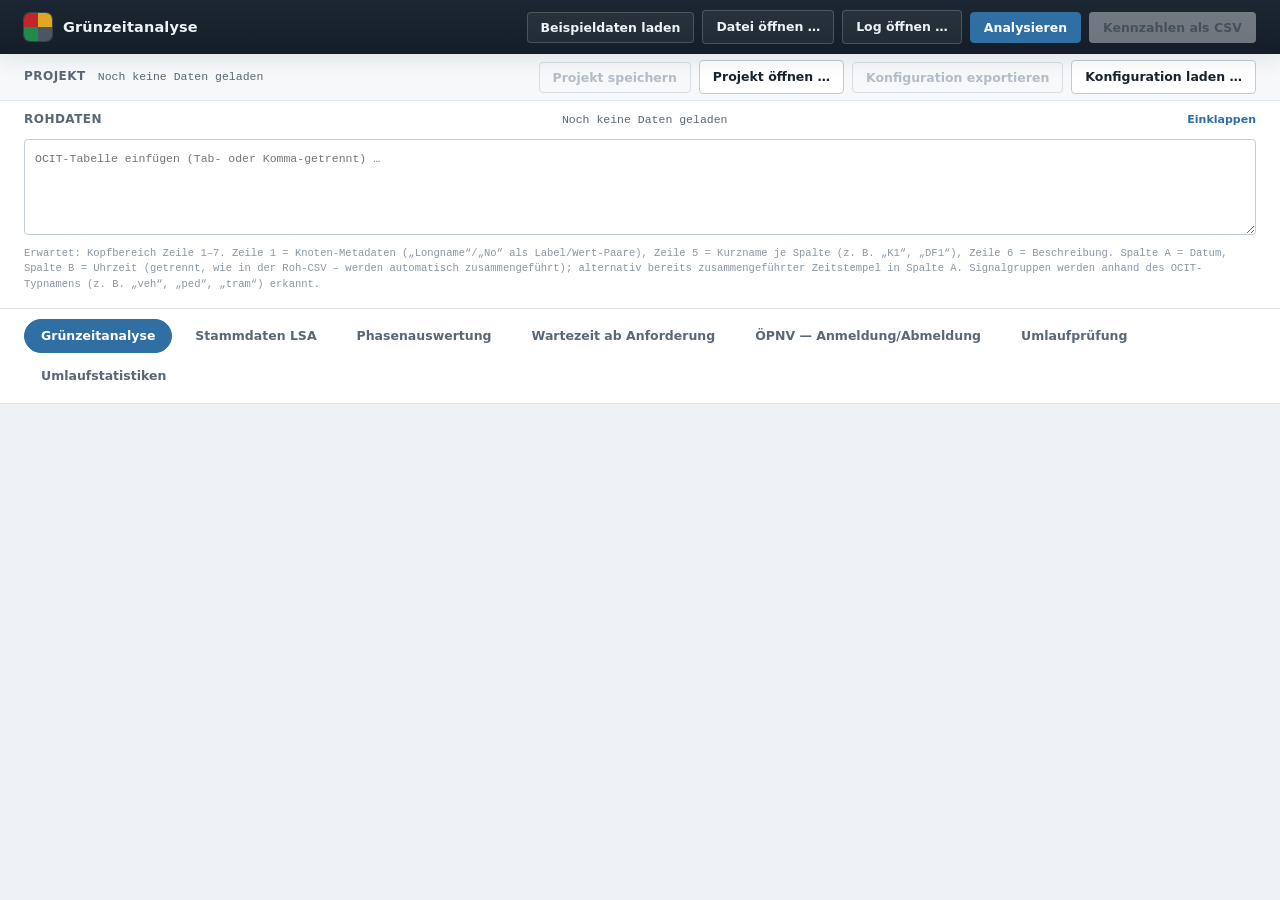
==== commit 09fe740a: "Add projects: working copy, project file, configuration export The page keeps a working copy of the " ====
--- a/index.html
+++ b/index.html
@@ -4,6 +4,10 @@
 <meta charset="UTF-8">
 <meta name="viewport" content="width=device-width, initial-scale=1.0">
 <title>Grünzeitanalyse</title>
+<!-- Content security policy. The application runs from file:// and needs no network.
+     Scripts and styles load only from the same folder. Inline scripts and inline style attributes are not allowed.
+     Images can come from data: and blob: URLs (the plan image of the topology editor). -->
+<meta http-equiv="Content-Security-Policy" content="default-src 'none'; script-src 'self'; style-src 'self'; img-src 'self' data: blob:; connect-src 'none'; font-src 'none'; worker-src 'none'; object-src 'none'; base-uri 'none'; form-action 'none'">
 <link rel="stylesheet" href="css/tokens.css">
 <link rel="stylesheet" href="css/base.css">
 <link rel="stylesheet" href="css/layout.css">
@@ -11,6 +15,7 @@
 <link rel="stylesheet" href="css/charts.css">
 <link rel="stylesheet" href="css/report.css">
 <link rel="stylesheet" href="css/topology.css">
+<link rel="stylesheet" href="css/utilities.css">
 </head>
 <body>
 <div class="appshell">
@@ -32,6 +37,26 @@
       <button id="btnExport" disabled>Kennzahlen als CSV</button>
     </div>
   </header>
+
+  <section class="project-bar" id="projectBar">
+    <div class="project-bar-main">
+      <span class="project-bar-title">Projekt</span>
+      <span class="project-bar-info" id="projectInfo">Noch keine Daten geladen</span>
+      <span class="project-bar-actions">
+        <button type="button" id="btnProjectSave" disabled title="Speichert Aufzeichnung, Phasen, Formeln und alle Einstellungen in einer Projektdatei (ZIP).">Projekt speichern</button>
+        <label class="btn" for="projectOpenInput" title="Öffnet eine Projektdatei.">Projekt öffnen …</label>
+        <input type="file" id="projectOpenInput" accept=".zip,.grueni">
+        <button type="button" id="btnConfigExport" disabled title="Speichert nur die Einstellungen (ohne Aufzeichnung) als JSON-Datei.">Konfiguration exportieren</button>
+        <label class="btn" for="configImportInput" title="Lädt eine Konfigurationsdatei dieser Anwendung. Auch die älteren Phasen- und Umlaufprüfungs-Dateien sind möglich.">Konfiguration laden …</label>
+        <input type="file" id="configImportInput" accept=".json">
+      </span>
+    </div>
+    <div class="project-banner" id="projectBanner" data-init-hidden>
+      <span id="projectBannerText"></span>
+      <button type="button" class="primary" id="btnRestore">Wiederherstellen</button>
+      <button type="button" id="btnDiscard">Verwerfen</button>
+    </div>
+  </section>
 
   <section class="data-panel open" id="dataPanel">
     <div class="data-panel-head" id="dataPanelHead">
@@ -71,8 +96,8 @@
             <button type="button" data-scope="hour">Je volle Stunde</button>
           </div>
         </div>
-        <div class="log-bar" data-log-bar style="display:none;"></div>
-        <div class="report-notice" id="gzNotice" style="display:none;"></div>
+        <div class="log-bar" data-log-bar data-init-hidden></div>
+        <div class="report-notice" id="gzNotice" data-init-hidden></div>
 
         <section class="rsec">
           <div class="rsec-label"><span class="rsec-no">1</span>Lief die Anlage in Festzeit oder verkehrsabhängig?</div>
@@ -120,7 +145,7 @@
           <div class="note" id="gzNote4"></div>
         </section>
 
-        <section class="rsec" id="gzDarkSection" style="display:none;">
+        <section class="rsec" id="gzDarkSection" data-init-hidden>
           <div class="rsec-label"><span class="rsec-no">5</span>Wann war die Anlage dunkel?</div>
           <div class="claim list" id="gzClaimDark"></div>
           <div class="table-scroll"><table class="report-table" id="gzTableDark"></table></div>
@@ -147,29 +172,29 @@
             <div class="panel-head-actions">
               <button type="button" id="sdConfigSaveBtn" class="btn" title="Phasen, PÜ-Korrekturen und Detektorzuordnung als JSON-Datei je Knoten speichern (ohne Rohdaten)">Konfiguration speichern</button>
               <label class="btn" for="sdConfigLoadInput">Konfiguration laden …</label>
-              <input type="file" id="sdConfigLoadInput" accept=".json" style="display:none;">
-            </div>
-          </div>
-          <div class="hint" style="padding:14px 16px 0;">
+              <input type="file" id="sdConfigLoadInput" accept=".json" data-init-hidden>
+            </div>
+          </div>
+          <div class="hint u-pad-14-16-0">
             Eine <b>Phase</b> fasst die Signalgruppen zusammen, die gleichzeitig Grün (Freigabe) zeigen
             und damit ohne Verkehrskonflikt gemeinsam abgewickelt werden (RiLSA). Ein Signalprogramm
             durchläuft je Umlauf eine feste Phasenfolge, getrennt durch Zwischenzeiten. Hier festlegen,
             welche Signalgruppen zu welcher Phase gehören – ausgewertet wird das im Tab „Phasenauswertung“.
           </div>
-          <div class="hint" id="sdLoadHint" style="display:none; padding:6px 16px 0;"></div>
-          <div class="hint warn" id="sdNoSgHint" style="display:none;">Keine Signalgruppen in der aktuellen Analyse gefunden.</div>
+          <div class="hint" id="sdLoadHint" data-init-hidden></div>
+          <div class="hint warn" id="sdNoSgHint" data-init-hidden>Keine Signalgruppen in der aktuellen Analyse gefunden.</div>
           <div class="panel-body phase-matrix-wrap">
             <table class="phase-matrix" id="sdPhaseTable"></table>
             <div class="cfg-empty" id="sdEmptyHint">Noch keine Phase angelegt.</div>
           </div>
-          <div style="padding:0 16px 16px;">
+          <div class="u-pad-0-16-16">
             <button type="button" class="primary" id="sdAddPhase">+ Phase hinzufügen</button>
           </div>
         </div>
 
-        <div class="panel" id="sdPueSection" style="display:none;">
+        <div class="panel" id="sdPueSection" data-init-hidden>
           <div class="panel-head">Phasenübergänge</div>
-          <div class="hint" style="padding:14px 16px 0;">
+          <div class="hint u-pad-14-16-0">
             Je Übergang eine Zeile pro beteiligter Signalgruppe (abwerfende Phase → Ab, anwerfende Phase → An),
             lokal auf den frühesten Ab-Wert der abwerfenden Phase bezogen (= relative TX 0 dieses Übergangs).
             Automatisch aus der aktuellen Aufzeichnung erkannt – bei Bedarf hier korrigieren; eine Korrektur
@@ -180,8 +205,8 @@
 
         </div><!-- /sdPanePhasen -->
 
-        <!-- Topologie: Achsen, Arme, Fahrstreifen, Verbindungen -->
-        <div class="sd-pane" id="sdPaneTopo" style="display:none;">
+        <!-- Topology: axes, arms, lanes, connections -->
+        <div class="sd-pane" id="sdPaneTopo" data-init-hidden>
           <div class="panel topo">
             <div class="panel-head">
               <span>Stammdaten LSA — Topologie</span>
@@ -189,7 +214,7 @@
                 <button type="button" id="topoExample" class="btn" title="Beispiel-Kreuzung mit vier Armen laden">Beispiel-Kreuzung</button>
                 <button type="button" id="topoConfigSaveBtn" class="btn" title="Phasen, Topologie und Detektorzuordnung als JSON-Datei je Knoten speichern">Konfiguration speichern</button>
                 <label class="btn" for="topoConfigLoadInput">Konfiguration laden …</label>
-                <input type="file" id="topoConfigLoadInput" accept=".json" style="display:none;">
+                <input type="file" id="topoConfigLoadInput" accept=".json" data-init-hidden>
                 <button type="button" id="topoMapExport" class="primary" title="Topologie als MAPEM-JSON exportieren">MAP exportieren (JSON)</button>
               </div>
             </div>
@@ -198,7 +223,7 @@
             <div class="topo-bgbar" id="topoBgBar">
               <span class="topo-bgbar-title">Hintergrund</span>
               <label class="btn" for="topoBgInput" title="Lageplan, Luftbild oder PDF als Hintergrund laden. Bleibt im Browser.">Bild / PDF laden …</label>
-              <input type="file" id="topoBgInput" accept="image/png,image/jpeg,image/webp,application/pdf,.pdf" style="display:none;">
+              <input type="file" id="topoBgInput" accept="image/png,image/jpeg,image/webp,application/pdf,.pdf" data-init-hidden>
               <button type="button" id="topoBgScale" title="Zwei Punkte mit bekanntem Abstand anklicken und die Länge eingeben">Maßstab setzen</button>
               <button type="button" id="topoBgMove" title="Bild mit der Maus verschieben">Bild verschieben</button>
               <label class="topo-range">Bild <input type="range" id="topoBgOpacity" min="0" max="100" value="60"></label>
@@ -210,8 +235,8 @@
               <div class="topo-canvas" id="topoCanvas">
                 <svg id="topoSvg" xmlns="http://www.w3.org/2000/svg"></svg>
                 <div class="topo-empty" id="topoEmpty">Noch keine Achse. In Schritt 1 „Achse zeichnen“ wählen oder die Beispiel-Kreuzung laden.</div>
-                <div class="topo-draw-bar topo-scale-bar" id="topoScaleBar" style="display:none;"></div>
-                <div class="topo-draw-bar" id="topoDrawBar" style="display:none;">
+                <div class="topo-draw-bar topo-scale-bar" id="topoScaleBar" data-init-hidden></div>
+                <div class="topo-draw-bar" id="topoDrawBar" data-init-hidden>
                   <span>Punkte anklicken · Doppelklick oder Enter beendet · Esc bricht ab</span>
                   <button type="button" class="primary" id="topoDrawDone">Fertig</button>
                   <button type="button" id="topoDrawCancel">Abbrechen</button>
@@ -219,14 +244,14 @@
                 <details class="topo-legend" open>
                   <summary>Legende</summary>
                   <h5>Flächen</h5>
-                  <div class="lg"><span class="sw" style="background:var(--topo-road)"></span>Fahrbahn</div>
-                  <div class="lg"><span class="sw" style="background:var(--topo-bike)"></span>Radfahrstreifen (rot)</div>
-                  <div class="lg"><span class="sw" style="background:var(--topo-bus)"></span>Busspur</div>
-                  <div class="lg"><span class="sw" style="background:var(--topo-island)"></span>Mittelinsel / Sperrfläche</div>
-                  <div class="lg"><span class="sw" style="background:var(--topo-walk)"></span>Gehweg</div>
+                  <div class="lg"><span class="sw u-bg-topo-road"></span>Fahrbahn</div>
+                  <div class="lg"><span class="sw u-bg-topo-bike"></span>Radfahrstreifen (rot)</div>
+                  <div class="lg"><span class="sw u-bg-topo-bus"></span>Busspur</div>
+                  <div class="lg"><span class="sw u-bg-topo-island"></span>Mittelinsel / Sperrfläche</div>
+                  <div class="lg"><span class="sw u-bg-topo-walk"></span>Gehweg</div>
                   <div class="lg"><span class="sw rail"></span>Straßenbahn (Gleis)</div>
                   <h5>Zeichen</h5>
-                  <div class="lg"><span class="sw pill" style="background:var(--topo-sg-veh)"></span>Signalgruppe</div>
+                  <div class="lg"><span class="sw pill u-bg-topo-sg-veh"></span>Signalgruppe</div>
                   <div class="lg"><span class="sw det"></span>Detektor</div>
                   <div class="lg"><span class="sw furt"></span>Furt (Linienabstand 4 m)</div>
                 </details>
@@ -249,13 +274,13 @@
     <div class="tab-panel" id="tab-pa">
       <div class="view">
 
-        <div class="hint" id="paEmptyHint" style="padding:14px 0 0;">Noch keine Phase definiert – im Tab „Stammdaten LSA“ mindestens eine Phase mit Signalgruppen anlegen.</div>
-
-        <div id="paContent" style="display:none;">
+        <div class="hint u-pad-14-0-0" id="paEmptyHint">Noch keine Phase definiert – im Tab „Stammdaten LSA“ mindestens eine Phase mit Signalgruppen anlegen.</div>
+
+        <div id="paContent" data-init-hidden>
           <div class="panel">
             <div class="panel-head">
               <span>Phasendiagramm</span>
-              <div class="diagram-controls" id="paDiagramControls" style="display:none;">
+              <div class="diagram-controls" id="paDiagramControls" data-init-hidden>
                 <button id="paBtnWinPrev" title="Vorheriger Umlauf">◀</button>
                 <span class="win-label" id="paWinLabel"></span>
                 <button id="paBtnWinNext" title="Nächster Umlauf">▶</button>
@@ -267,11 +292,11 @@
               </div>
             </div>
             <div class="legend" id="paLegend"></div>
-            <div class="spl-bar-row" style="padding:10px 16px 0;">
+            <div class="spl-bar-row u-pad-10-16-0">
               <div class="spl-bar-label-fixed">Programm (SPL)</div>
               <div class="spl-bar" id="paSplBar"><svg></svg></div>
             </div>
-            <div style="padding:0 16px 12px;">
+            <div class="u-pad-0-16-12">
               <div class="lane-row">
                 <div class="lane-name">Phasen</div>
                 <div class="lane-track" id="paLaneTrack"><svg></svg></div>
@@ -313,9 +338,9 @@
             <button type="button" data-scope="hour">Je volle Stunde</button>
           </div>
         </div>
-        <div class="log-bar" data-log-bar style="display:none;"></div>
-
-        <div class="report-empty" id="wzEmpty" style="display:none;">Keine Detektor-Spalten (DET) in den Daten erkannt. Erwartet werden Spalten vom OCIT-Typ „single_loop“ oder Detektoren mit Namen wie IS1, IS1_2, DF1, RD1, FT1.</div>
+        <div class="log-bar" data-log-bar data-init-hidden></div>
+
+        <div class="report-empty" id="wzEmpty" data-init-hidden>Keine Detektor-Spalten (DET) in den Daten erkannt. Erwartet werden Spalten vom OCIT-Typ „single_loop“ oder Detektoren mit Namen wie IS1, IS1_2, DF1, RD1, FT1.</div>
 
         <div id="wzContent">
           <section class="rsec">
@@ -417,40 +442,40 @@
           <div id="oeFilterHint" class="hint"></div>
         </div>
 
-        <div class="panel" id="oeRawPanel" style="display:none;">
+        <div class="panel" id="oeRawPanel" data-init-hidden>
           <div class="panel-head">Rohpunkte — An-/Abmeldung im Zeitverlauf</div>
-          <div style="padding:12px 16px 2px;" id="oeRawRows"></div>
+          <div class="u-pad-12-16-2" id="oeRawRows"></div>
           <div class="axis oe-raw-axis" id="oeRawAxis"><svg></svg></div>
           <div class="chart-note">Alle erkannten Flanken der gewählten Anmelde-/Abmeldedetektor(en) je Signalgruppe, unabhängig von der Paarungslogik unten – zum schnellen Abgleich der Rohdaten.</div>
         </div>
 
-        <div class="panel" id="oeKpiPanel" style="display:none;">
+        <div class="panel" id="oeKpiPanel" data-init-hidden>
           <div class="panel-head">Kennzahlen</div>
           <div class="kpi-grid" id="oeKpiGrid"></div>
           <div class="los-dist" id="oeLosDist"></div>
-          <div class="table-scroll" style="padding:0 16px 16px;" id="oeSgBreakdown"></div>
-        </div>
-
-        <div class="panel" id="oeChartPanel" style="display:none;">
+          <div class="table-scroll u-pad-0-16-16" id="oeSgBreakdown"></div>
+        </div>
+
+        <div class="panel" id="oeChartPanel" data-init-hidden>
           <div class="panel-head">
             <span>Anmeldungen im Zeitverlauf — je Signalgruppe</span>
           </div>
           <div class="legend">
-            <span class="item"><span class="swatch" style="background:var(--los-a);border-radius:50%;width:9px;height:9px;"></span>QSV A</span>
-            <span class="item"><span class="swatch" style="background:var(--los-b);border-radius:50%;width:9px;height:9px;"></span>QSV B</span>
-            <span class="item"><span class="swatch" style="background:var(--los-c);border-radius:50%;width:9px;height:9px;"></span>QSV C</span>
-            <span class="item"><span class="swatch" style="background:var(--los-d);border-radius:50%;width:9px;height:9px;"></span>QSV D</span>
-            <span class="item"><span class="swatch" style="background:var(--los-e);border-radius:50%;width:9px;height:9px;"></span>QSV E</span>
-            <span class="item"><span class="swatch" style="background:var(--los-f);border-radius:50%;width:9px;height:9px;"></span>QSV F</span>
-            <span class="item"><span class="swatch" style="background:var(--sig-dark);width:9px;height:9px;clip-path:polygon(50% 0,100% 100%,0 100%);"></span>Zwangsgelöscht (keine Abmeldung)</span>
-            <span class="item"><span class="swatch" style="background:var(--text-faint);border-radius:50%;width:9px;height:9px;opacity:.6;"></span>Ausgeschlossen (SPL)</span>
-            <span class="item"><span style="display:inline-block;width:0;height:9px;border-left:1px dashed var(--req-marker);"></span>Signalprogrammwechsel (SPL)</span>
+            <span class="item"><span class="swatch u-bg-los-a-dot9"></span>QSV A</span>
+            <span class="item"><span class="swatch u-bg-los-b-dot9"></span>QSV B</span>
+            <span class="item"><span class="swatch u-bg-los-c-dot9"></span>QSV C</span>
+            <span class="item"><span class="swatch u-bg-los-d-dot9"></span>QSV D</span>
+            <span class="item"><span class="swatch u-bg-los-e-dot9"></span>QSV E</span>
+            <span class="item"><span class="swatch u-bg-los-f-dot9"></span>QSV F</span>
+            <span class="item"><span class="swatch u-bg-sig-dark-triangle"></span>Zwangsgelöscht (keine Abmeldung)</span>
+            <span class="item"><span class="swatch u-bg-text-faint-dot-excluded"></span>Ausgeschlossen (SPL)</span>
+            <span class="item"><span class="u-sep-dash-9"></span>Signalprogrammwechsel (SPL)</span>
           </div>
           <div id="oeChartRows"></div>
           <div class="chart-note">Punkt anklicken, um im Signalzeitendiagramm zum betreffenden Umlauf zu springen.</div>
         </div>
 
-        <div class="panel" id="oeTablePanel" style="display:none;">
+        <div class="panel" id="oeTablePanel" data-init-hidden>
           <div class="panel-head">
             <span>Anmelde-Ereignisse</span>
             <div class="table-head-tools">
@@ -474,7 +499,7 @@
     <div class="tab-panel" id="tab-up">
       <div class="view">
 
-        <div class="log-bar log-bar-panel" data-log-bar style="display:none;"></div>
+        <div class="log-bar log-bar-panel" data-log-bar data-init-hidden></div>
 
         <div class="panel">
           <div class="panel-head">
@@ -482,7 +507,7 @@
             <div class="table-head-tools">
               <button type="button" id="upConfigSaveBtn" class="btn" title="Auswahl, Filter und Formeln als JSON-Datei speichern (ohne Rohdaten)">Konfiguration speichern</button>
               <label class="btn" for="upConfigLoadInput">Konfiguration laden …</label>
-              <input type="file" id="upConfigLoadInput" accept=".json" style="display:none;">
+              <input type="file" id="upConfigLoadInput" accept=".json" data-init-hidden>
             </div>
           </div>
           <div class="cfg-grid">
@@ -553,10 +578,10 @@
                 <div id="upFormulaRows" class="up-formula-list"></div>
                 <button type="button" id="upAddFormulaBtn" class="btn">+ Formel hinzufügen</button>
                 <div class="legend up-formula-legend">
-                  <span class="item"><span class="swatch" style="background:var(--accent)"></span>Objekt/Variable</span>
-                  <span class="item"><span class="swatch" style="background:var(--formula-on)"></span>Zustand</span>
-                  <span class="item"><span class="swatch" style="background:var(--req-marker)"></span>Funktion/Primitive</span>
-                  <span class="item"><span class="swatch" style="background:#3d5afe"></span>Formel-Referenz (eigene Farbe je Formel)</span>
+                  <span class="item"><span class="swatch u-bg-accent"></span>Objekt/Variable</span>
+                  <span class="item"><span class="swatch u-bg-formula-on"></span>Zustand</span>
+                  <span class="item"><span class="swatch u-bg-req-marker"></span>Funktion/Primitive</span>
+                  <span class="item"><span class="swatch u-bg-formula-ref"></span>Formel-Referenz (eigene Farbe je Formel)</span>
                 </div>
               </div>
             </div>
@@ -627,10 +652,10 @@
           </div>
         </div>
 
-        <div class="panel" id="upTablePanel" style="display:none;">
+        <div class="panel" id="upTablePanel" data-init-hidden>
           <div class="panel-head">
             <span>Umläufe — <span id="upSgLabel"></span></span>
-            <div class="diagram-controls" id="upDiagramControls" style="display:none;">
+            <div class="diagram-controls" id="upDiagramControls" data-init-hidden>
               <button id="upBtnWinPrev" title="Vorheriges Fenster">◀</button>
               <span class="win-label" id="upWinLabel"></span>
               <button id="upBtnWinNext" title="Nächstes Fenster">▶</button>
@@ -643,27 +668,27 @@
             <span class="win-label" id="upInfo"></span>
           </div>
           <div class="legend">
-            <span class="item"><span class="swatch" style="background:var(--sig-red);height:3px;align-self:center;"></span>Rot (Grundlinie)</span>
-            <span class="item"><span class="swatch" style="background:repeating-linear-gradient(45deg,var(--sig-redyellow) 0 3px,#8a6d00 3px 4px)"></span>Rot-Gelb/Gelb</span>
-            <span class="item"><span class="swatch" style="background:var(--sig-green)"></span>Grün</span>
-            <span class="item"><span class="swatch" style="background:var(--sig-dark)"></span>Dunkel</span>
-            <span class="item"><span class="swatch" style="background:var(--accent)"></span>Detektor belegt</span>
-            <span class="item"><span class="swatch" style="background:var(--text-faint);height:2px;align-self:center;"></span>Detektor frei (Grundlinie)</span>
-            <span class="item"><span class="swatch" style="background:var(--formula-on)"></span>Formel wahr (synthetischer Detektor, siehe „Formeln“)</span>
-            <span class="item"><span class="swatch" style="background:linear-gradient(90deg,var(--apw-a) 50%,var(--apw-b) 50%);"></span>APW/ÖPNV-Wert: Rohwert je Zeitabschnitt (alternierende Farbe)</span>
-            <span class="item"><span class="up-anom" style="font-family:var(--mono);">26</span> Auffälliger Umlauf (TF)</span>
-            <span class="item"><span class="swatch" style="background:var(--fz-soll)"></span>tFZ: Sollfahrzeit-Anteil</span>
-            <span class="item"><span class="swatch" style="background:var(--fz-verlust)"></span>tFZ: Verlustzeit-Anteil</span>
-            <span class="item"><span class="swatch" style="background:repeating-linear-gradient(45deg,#fbd9ec 0 3px,var(--fz-verlust) 3px 4px)"></span>ZwL: Zwangslöschzeit-Fenster</span>
-            <span class="item"><span style="display:inline-block;width:16px;border-top:1.5px dashed var(--text);"></span>Strg+Klick: manuelle Zeitmessung (2× klicken für Differenz)</span>
-            <span class="item"><span style="display:inline-block;width:16px;border-top:1.5px solid var(--accent-strong);"></span>Maus über Spur: Fadenkreuz mit TX in Sekunden</span>
-          </div>
-          <div class="lane-row lane-header up-main-row" style="padding:8px 16px 0;">
+            <span class="item"><span class="swatch u-bg-sig-red-line3"></span>Rot (Grundlinie)</span>
+            <span class="item"><span class="swatch u-bg-hatch-redyellow"></span>Rot-Gelb/Gelb</span>
+            <span class="item"><span class="swatch u-bg-sig-green"></span>Grün</span>
+            <span class="item"><span class="swatch u-bg-sig-dark"></span>Dunkel</span>
+            <span class="item"><span class="swatch u-bg-accent"></span>Detektor belegt</span>
+            <span class="item"><span class="swatch u-bg-text-faint-line2"></span>Detektor frei (Grundlinie)</span>
+            <span class="item"><span class="swatch u-bg-formula-on"></span>Formel wahr (synthetischer Detektor, siehe „Formeln“)</span>
+            <span class="item"><span class="swatch u-bg-apw"></span>APW/ÖPNV-Wert: Rohwert je Zeitabschnitt (alternierende Farbe)</span>
+            <span class="item"><span class="up-anom u-font-mono">26</span> Auffälliger Umlauf (TF)</span>
+            <span class="item"><span class="swatch u-bg-fz-soll"></span>tFZ: Sollfahrzeit-Anteil</span>
+            <span class="item"><span class="swatch u-bg-fz-verlust"></span>tFZ: Verlustzeit-Anteil</span>
+            <span class="item"><span class="swatch u-bg-hatch-zwl"></span>ZwL: Zwangslöschzeit-Fenster</span>
+            <span class="item"><span class="u-sep-dash-16"></span>Strg+Klick: manuelle Zeitmessung (2× klicken für Differenz)</span>
+            <span class="item"><span class="u-sep-solid-16"></span>Maus über Spur: Fadenkreuz mit TX in Sekunden</span>
+          </div>
+          <div class="lane-row lane-header up-main-row u-pad-8-16-0">
             <div class="lane-name">Signalgruppe</div>
             <div class="lane-num">An</div>
             <div class="lane-num">Ab</div>
             <div class="lane-num">TF</div>
-            <div class="lane-track" style="background:none;border:none;"></div>
+            <div class="lane-track u-bg-none-border-none"></div>
           </div>
           <div class="up-rows" id="upRows"></div>
         </div>
@@ -688,7 +713,7 @@
           <div id="usHint" class="hint"></div>
         </div>
 
-        <div class="panel" id="usTablePanel" style="display:none;">
+        <div class="panel" id="usTablePanel" data-init-hidden>
           <div class="panel-head">
             <span>Umläufe</span>
             <div class="diagram-controls" id="usDiagramControls">
@@ -713,7 +738,7 @@
           </div>
         </div>
 
-        <div class="panel" id="usStatsPanel" style="display:none;">
+        <div class="panel" id="usStatsPanel" data-init-hidden>
           <div class="panel-head">Statistik</div>
           <div class="table-scroll">
             <table class="static-rows">
@@ -730,11 +755,12 @@
 
 </div>
 
+<script src="js/core/define.js"></script>
 <script src="js/vendor/d3.v7.min.js"></script>
 <script src="js/core/format.js"></script>
-<script src="js/core/snackbar.js"></script>
 <script src="js/core/stats.js"></script>
 <script src="js/core/parser.js"></script>
+<script src="js/core/table.js"></script>
 <script src="js/core/segments.js"></script>
 <script src="js/core/wartezeitLogic.js"></script>
 <script src="js/core/slices.js"></script>
@@ -743,14 +769,24 @@
 <script src="js/core/logParser.js"></script>
 <script src="js/core/oepnvLogic.js"></script>
 <script src="js/core/exprEngine.js"></script>
-<script src="js/core/exprEditor.js"></script>
-<script src="js/core/configIO.js"></script>
-<script src="js/core/xlsxWriter.js"></script>
 <script src="js/core/phases.js"></script>
 <script src="js/core/topology.js"></script>
 <script src="js/core/umlaufContext.js"></script>
 <script src="js/core/sampleData.js"></script>
-<script src="js/state.js"></script>
+<script src="js/store/state.js"></script>
+<script src="js/core/project.js"></script>
+<script src="js/io/csvImport.js"></script>
+<script src="js/io/configIO.js"></script>
+<script src="js/io/xlsxWriter.js"></script>
+<script src="js/io/chunkCodec.js"></script>
+<script src="js/io/zip.js"></script>
+<script src="js/io/recordingCodec.js"></script>
+<script src="js/io/projectFile.js"></script>
+<script src="js/io/localStore.js"></script>
+<script src="js/io/fileAccess.js"></script>
+<script src="js/ui/snackbar.js"></script>
+<script src="js/ui/cssom.js"></script>
+<script src="js/ui/exprEditor.js"></script>
 <script src="js/charts/tooltipHelper.js"></script>
 <script src="js/charts/chartKit.js"></script>
 <script src="js/charts/logMarkers.js"></script>
@@ -770,6 +806,7 @@
 <script src="js/views/formulaBuilder.js"></script>
 <script src="js/views/umlaufpruefung.js"></script>
 <script src="js/views/umlaufstatistiken.js"></script>
+<script src="js/views/project.js"></script>
 <script src="js/app.js"></script>
 </body>
 </html>
--- a/css/tokens.css
+++ b/css/tokens.css
@@ -1,6 +1,6 @@
-/* Design-Tokens. Signalfarben (--sig-*) folgen der Ampel-Farbsemantik aus
-   dem Ursprungswerkzeug und werden von den D3-Diagrammen referenziert -
-   nicht verändern, ohne die Legenden gegenzuprüfen. */
+/* Design tokens. The signal colors (--sig-*) follow the traffic signal color meaning of the
+   original tool.
+   The D3 charts reference them. Do not change them without a check of the legends. */
 :root{
   --bg-app:#eef1f4;
   --bg-header:#141d27;
@@ -26,9 +26,9 @@
   --sig-yellow:#e0a721;
   --sig-green:#1f8a4c;
   --sig-dark:#4b5563;
-  /* Umrandung der Segmentkästen im Spur-Stil "Minimal" (siehe charts.css) -
-     bewusst fast schwarz wie im gedruckten Signalzeitenplan, nicht das
-     hellere --border-strong der Flächenelemente. */
+  /* Outline of the segment boxes in the track style "Minimal" (see charts.css).
+     The color is almost black on purpose, as in the printed signal timing plan.
+     It is not the lighter --border-strong of the surface elements. */
   --lane-outline:#1a1f26;
   --req-marker:#7c4fd1;
   --req-marker-bg:#efe8fb;
@@ -38,8 +38,10 @@
   --crit-bg:#fbeaea;
   --crit-text:#a11f1f;
 
-  /* LOS-Stufen (Qualitätsstufen ÖPNV-Anmeldung), grün(gut)->rot(schlecht).
-     A/F erhalten wegen Kontrast weiße Chip-Schrift, B-E dunkle - siehe .los-chip. */
+  /* LOS levels (quality levels of the public transport registration), from green (good) to red
+     (bad).
+     Levels A and F get white chip text because of contrast. Levels B to E get dark text. See
+     .los-chip. */
   --los-a:#1f8a4c;
   --los-b:#5da53c;
   --los-c:#9aac1f;
@@ -47,29 +49,34 @@
   --los-e:#c76a1f;
   --los-f:#c0272b;
 
-  /* Umlaufprüfung: ÖV-Fahrzeiten-Zusatzspuren (Sollfahrzeit/Verlustzeit/
-     Zwangslöschzeit-Fenster) - bewusst kräftige, mit nichts sonst
-     kollidierende Farben (kein Rot/Grün/Gelb der Signalfarben, kein Blau
-     der Detektor-/Accent-Farbe, kein Lila der Anforderungs-Marker). */
+  /* Cycle check: extra tracks for public transport travel times
+     (planned travel time, lost time and the window of the forced clearance time).
+     The colors are strong on purpose. No other color uses them:
+     not the red, green or yellow of the signal colors, not the blue of the detector and accent
+     color,
+     and not the purple of the request markers. */
   --fz-soll:#0089a3;
   --fz-verlust:#e6007e;
 
-  /* Umlaufprüfung: APW/ÖPNV-Rohwert-Spur - alternierend je Segment (nicht
-     semantisch wie fz-soll/-verlust, nur zur Abgrenzung benachbarter
-     Zeitabschnitte mit unterschiedlichem Rohwert, z.B. Countdown 10,9,8...). */
+  /* Cycle check: raw value track for APW and public transport. The color alternates for each
+     segment.
+     The colors have no meaning like fz-soll and fz-verlust.
+     They only separate neighboring time periods that have different raw values, for example a
+     countdown 10, 9, 8, ... */
   --apw-a:#7c1f84;
   --apw-b:#eebaf3;
 
-  /* Umlaufprüfung: synthetische Formel-Spalten (Formel-Builder) - eigener
-     Jade-/Grünton zwischen --sig-green und --fz-soll, damit ein berechneter
-     "Detektor" auf einen Blick von echten Detektoren (--accent) und
-     APW-Werten (--apw-*) unterscheidbar bleibt. */
+  /* Cycle check: synthetic formula columns (formula builder).
+     The color is its own jade green between --sig-green and --fz-soll.
+     So the user can tell at one glance a calculated "detector" from real detectors (--accent)
+     and APW values (--apw-*). */
   --formula-on:#159378;
 
-  /* Umlaufprüfung: Kennzahl-Spuren (Umlaufstatistiken, siehe
-     umlaufstatistiken.js getSyntheticColumns()) - warmer Goldton, kollidiert
-     weder mit den Signalfarben noch mit --formula-on, --fz-soll/-verlust
-     oder --apw-a/-b. */
+  /* Cycle check: key figure tracks (cycle statistics, see getSyntheticColumns() in
+     umlaufstatistiken.js).
+     The color is a warm gold.
+     It does not collide with the signal colors, --formula-on, --fz-soll, --fz-verlust, --apw-a
+     or --apw-b. */
   --kennzahl-bg:#b8860b;
 
   --radius-sm:4px;
--- a/css/base.css
+++ b/css/base.css
@@ -19,3 +19,9 @@
   position:absolute; width:1px; height:1px; padding:0; margin:-1px;
   overflow:hidden; clip:rect(0,0,0,0); white-space:nowrap; border:0;
 }
+
+/* An element with this attribute starts hidden.
+   The code in app.js sets the inline display of such an element to none and removes the attribute.
+   Then the views can show the element again with style.display = ''.
+   This replaces the former inline style="display:none". The content security policy blocks inline styles. */
+[data-init-hidden] { display: none !important; }
--- a/css/layout.css
+++ b/css/layout.css
@@ -1,5 +1,5 @@
-/* App-Gerüst: nutzt die volle Fensterbreite, kein zentrierter Fixbreiten-
-   Container wie im Ursprungswerkzeug. */
+/* Application frame. It uses the full window width.
+   It does not use a centered container of fixed width as in the original tool. */
 .appshell{ min-height:100vh; display:flex; flex-direction:column; }
 
 /* ---------- Topbar ---------- */
@@ -65,3 +65,12 @@
 
 /* ---------- Main content ---------- */
 .view{ padding:var(--space-5); display:flex; flex-direction:column; gap:var(--space-5); width:100%; }
+
+/* The project bar: the project buttons and the note about the working copy. */
+.project-bar{ background:var(--bg-surface-2); border-bottom:1px solid var(--border); }
+.project-bar-main{ display:flex; align-items:center; flex-wrap:wrap; gap:var(--space-3); padding:6px var(--space-5); }
+.project-bar-title{ font-size:12px; font-weight:700; letter-spacing:.04em; text-transform:uppercase; color:var(--text-muted); }
+.project-bar-info{ font-family:var(--mono); font-size:11.5px; color:var(--text-muted); flex:1 1 220px; min-width:0; overflow:hidden; text-overflow:ellipsis; white-space:nowrap; }
+.project-bar-info.warn{ color:var(--warn-text); }
+.project-bar-actions{ display:flex; gap:8px; flex-wrap:wrap; align-items:center; }
+.project-banner{ display:flex; align-items:center; flex-wrap:wrap; gap:var(--space-3); padding:8px var(--space-5); background:var(--accent-bg); border-top:1px solid var(--border); font-size:12.5px; }
--- a/css/components.css
+++ b/css/components.css
@@ -1,4 +1,4 @@
-/* ---------- Buttons & form controls ---------- */
+/* ---------- Buttons and form controls ---------- */
 button, .btn{
   font-family:var(--sans); font-size:12.5px; font-weight:600;
   border:1px solid var(--border-strong); background:var(--bg-surface); color:var(--text);
@@ -43,7 +43,7 @@
 }
 select:focus, input:focus{ outline:none; border-color:var(--accent); }
 
-/* ---------- Panels / cards ---------- */
+/* ---------- Panels and cards ---------- */
 .panel{
   background:var(--bg-surface); border:1px solid var(--border); border-radius:var(--radius-lg);
   box-shadow:var(--shadow-sm); overflow:hidden;
@@ -96,7 +96,7 @@
   border-top:2px solid var(--border-strong); padding:6px 10px;
 }
 
-/* ---------- Mode / scope toggle groups ---------- */
+/* ---------- Mode and scope toggle groups ---------- */
 .seg-toggle{ display:flex; gap:2px; }
 .seg-toggle button{ padding:4px 11px; font-size:11.5px; }
 .seg-toggle button.active{ background:var(--accent); border-color:var(--accent); color:#fff; }
@@ -113,7 +113,7 @@
 .kpi.crit{ border-color:var(--sig-red); background:var(--crit-bg); }
 .kpi.crit .kpi-value{ color:var(--sig-red); }
 
-/* ---------- Config forms (Wartezeit / Umlaufprüfung Zuweisung) ---------- */
+/* ---------- Config forms (Wartezeit and Umlaufprüfung assignment) ---------- */
 .cfg-grid{ display:grid; grid-template-columns:1fr 1.3fr; gap:18px 26px; padding:16px; }
 .cfg-stack{ display:flex; flex-direction:column; gap:18px; padding:16px; }
 .cfg-field{ display:flex; flex-direction:column; gap:7px; }
@@ -125,20 +125,24 @@
 .cfg-empty{ font-size:11.5px; color:var(--text-faint); font-style:italic; }
 .cfg-field-wide{ grid-column:1 / -1; }
 
-/* ---------- Umlaufprüfung: vereinheitlichte Objekt-Liste (SG/DET/APW/
-   ÖPNV/FORMEL in einer sortierbaren Liste statt getrennter Checklisten) -
-   Reihenfolge = Zeilen-Reihenfolge im DOM, per Ziehen am Griff links
-   (.obj-drag) neu anordenbar (siehe wireObjList() in umlaufpruefung.js);
-   ausgewählt = angehakt, unabhängig von der Suche (die nur die Sichtbarkeit
-   filtert, siehe .obj-row-hidden). */
+/* ---------- Cycle check: unified object list ----------
+   The list has signal groups, detectors, APW, public transport and formulas (SG, DET, APW, ÖPNV,
+   FORMEL).
+   It is one sortable list, not separate check lists.
+   The order is the row order in the DOM. The user drags the handle on the left (.obj-drag) to
+   change it.
+   See wireObjList() in umlaufpruefung.js.
+   A selected object is a checked object. This does not depend on the search.
+   The search only filters the visibility. See .obj-row-hidden. */
 .obj-search{ margin-bottom:6px; }
 .obj-list{ display:flex; flex-direction:column; gap:1px; max-height:280px; overflow-y:auto; border:1px solid var(--border); border-radius:var(--radius-sm); padding:5px; background:var(--bg-surface); }
 .obj-row{ display:flex; align-items:center; gap:6px; padding:3px 5px; border-radius:var(--radius-sm); }
 .obj-row:hover{ background:var(--bg-surface-2); }
 .obj-row.obj-row-hidden{ display:none; }
 .obj-row.dragging{ opacity:.35; }
-/* Mehrfachauswahl per Strg-Klick (nur zum gemeinsamen Ziehen, siehe
-   multiSelectKeys in umlaufpruefung.js) - eigenständig vom Anhak-Status. */
+/* Multiple selection with Ctrl+click. It is only for dragging together (see multiSelectKeys in
+   umlaufpruefung.js).
+   It is independent of the checked state. */
 .obj-row.obj-row-selected{ background:var(--accent-bg); box-shadow:inset 0 0 0 1px var(--accent); }
 .obj-row.obj-row-selected:hover{ background:var(--accent-bg-strong); }
 .obj-row.dragging-group{ opacity:.35; }
@@ -153,10 +157,11 @@
 .obj-row-name{ overflow:hidden; text-overflow:ellipsis; white-space:nowrap; }
 .obj-list-empty{ font-size:11.5px; color:var(--text-faint); font-style:italic; padding:4px 2px; }
 
-/* ---------- Umlaufprüfung: Filterbedingungen (separat von der Objekt-
-   Auswahl oben) - je Zeile ein Objekt + eine typabhängige Bedingung
-   (Zustand-Gleichheit für SG/DET/FORMEL, Operator+Zahl für APW/ÖPNV), siehe
-   renderFilterRows()/buildFilterCondEl() in umlaufpruefung.js. ---------- */
+/* ---------- Cycle check: filter conditions ----------
+   They are separate from the object selection above.
+   Each row has one object and one condition that depends on the type:
+   equality of the state for SG, DET and FORMEL, operator plus number for APW and ÖPNV.
+   See renderFilterRows() and buildFilterCondEl() in umlaufpruefung.js. */
 .up-filter-rows{ display:flex; flex-direction:column; gap:6px; }
 .up-filter-row{ display:flex; align-items:center; gap:6px; flex-wrap:wrap; }
 .up-filter-obj{ flex:1; min-width:200px; }
@@ -181,13 +186,13 @@
   .kpi-grid{ grid-template-columns:repeat(2,1fr); }
 }
 
-/* ---------- Wartezeit-Ereignistabelle: Statuszeilen ---------- */
+/* ---------- Wartezeit event table: status rows ---------- */
 tr.wz-excluded td{ color:var(--text-faint); font-style:italic; }
 tr.wz-warnung td:nth-child(6), tr.wz-warnung td:nth-child(7){ color:var(--warn-text); font-weight:700; }
 tr.wz-grenzwert td:nth-child(6), tr.wz-grenzwert td:nth-child(7){ color:var(--sig-red); font-weight:700; }
 tr.wz-unresolved td{ color:var(--sig-red); font-style:italic; }
 
-/* ---------- ÖPNV-Ereignistabelle: LOS-Stufen + Statuszeilen ---------- */
+/* ---------- ÖPNV event table: LOS levels and status rows ---------- */
 .los-chip{ display:inline-flex; align-items:center; justify-content:center; min-width:20px; padding:1px 7px; border-radius:10px; font-weight:700; font-family:var(--mono); font-size:11px; color:var(--text); }
 .los-chip.los-A{ background:var(--los-a); color:#fff; }
 .los-chip.los-B{ background:var(--los-b); }
@@ -214,7 +219,7 @@
 .oe-row-remove{ font-size:11px; padding:4px 9px; color:var(--sig-red); border-color:var(--sig-red); }
 .oe-row-remove:hover{ background:var(--crit-bg); }
 
-/* ---------- Umlaufprüfung: Formel-Builder ---------- */
+/* ---------- Cycle check: formula builder ---------- */
 .up-formula-list{ display:flex; flex-direction:column; gap:8px; }
 .up-var-row{ display:flex; align-items:center; gap:6px; }
 .up-var-row .up-var-alias{ width:120px; flex-shrink:0; }
@@ -222,19 +227,20 @@
 .up-var-status, .up-formula-status, .oe-filter-status{ width:16px; flex-shrink:0; text-align:center; font-weight:700; cursor:help; }
 .up-var-status.ok, .up-formula-status.ok, .oe-filter-status.ok{ color:var(--sig-green); }
 .up-var-status.err, .up-formula-status.err, .oe-filter-status.err{ color:var(--sig-red); }
-/* "noch nicht fertig" (siehe exprEngine incomplete) - bewusst unauffällig,
-   damit normales Tippen nicht permanent nach Fehler aussieht. */
+/* "Not finished yet" (see exprEngine incomplete). It is not conspicuous on purpose.
+   So normal typing does not look like a permanent error. */
 .up-formula-status.pending, .oe-filter-status.pending{ color:var(--text-faint); }
 .mono-input{ font-family:var(--mono); }
 .oe-filter-row{ display:flex; align-items:flex-start; gap:6px; }
 .oe-filter-row .expr-input-wrap{ flex:1; min-width:0; }
 
-/* Formel-Zeile als Karte statt Ein-Zeiler (Kopf: Name/Status/Aktionen,
-   darunter der Ausdruck über die volle Breite - dadurch mehr Platz für
-   längere/verschachtelte Formeln, siehe .expr-editor white-space:pre-wrap).
-   up-formula-row-{ok,err,pending} (siehe validateFormulaRow() in
-   formulaBuilder.js) färbt den linken Rand als sofort sichtbaren
-   Status-Streifen, ohne dafür jede Zeile bis zum Ende lesen zu müssen. */
+/* A formula row is a card, not a one-liner.
+   The head has name, status and actions. The expression is below it across the full width.
+   So there is more room for longer or nested formulas (see .expr-editor white-space:pre-wrap).
+   up-formula-row-{ok,err,pending} (see validateFormulaRow() in formulaBuilder.js) colors the
+   left border.
+   It is a status stripe that the user sees at once.
+   The user does not need to read each row to the end. */
 .up-formula-row{
   display:flex; flex-direction:column; gap:8px;
   background:var(--bg-surface); border:1px solid var(--border); border-left:3px solid var(--border-strong);
@@ -254,9 +260,9 @@
 .up-formula-head-spacer{ flex:1; }
 .up-formula-row .expr-input-wrap{ flex:1; min-width:0; }
 
-/* Kompakte quadratische Symbol-Buttons (ƒ / Hervorheben / Entfernen) statt
-   unterschiedlich gestalteter Einzelelemente - eine Bauform für alle
-   sekundären Aktionen im Kartenkopf. */
+/* Compact square icon buttons (ƒ / highlight / remove).
+   They replace single elements with different designs.
+   One shape serves all secondary actions in the card head. */
 .up-formula-head .icon-btn, .up-formula-head .expr-palette-btn{
   width:25px; height:25px; flex-shrink:0; padding:0; box-sizing:border-box;
   display:inline-flex; align-items:center; justify-content:center;
@@ -271,10 +277,10 @@
 .up-formula-head .up-formula-remove{ color:var(--sig-red); border-color:var(--sig-red); }
 .up-formula-head .up-formula-remove:hover{ background:var(--crit-bg); }
 
-/* Hervorhebungs-Popover (ersetzt das frühere <select>, dessen eigener
-   Platzhaltertext im festen 92px-Feld abgeschnitten wurde) - position:fixed
-   wie .expr-autocomplete, aus demselben Grund: umgeht das overflow:hidden
-   von .panel (siehe positionHlPopover() in formulaBuilder.js). */
+/* Highlight popover. It replaces the earlier <select>.
+   The own placeholder text of that <select> was cut off in the fixed 92px field.
+   It uses position:fixed like .expr-autocomplete, for the same reason:
+   it avoids the overflow:hidden of .panel (see positionHlPopover() in formulaBuilder.js). */
 .up-formula-hl-wrap{ position:relative; }
 .up-formula-hl-pop{
   position:fixed; z-index:45; min-width:170px; max-height:230px; overflow-y:auto;
@@ -289,25 +295,26 @@
 .up-formula-hl-opt:hover{ background:var(--accent-bg); }
 .up-formula-hl-opt.active{ background:var(--accent); color:#fff; font-weight:700; }
 
-/* Fehler-/Hinweistext direkt unter dem Ausdruck (siehe validateFormulaRow())
-   statt ausschließlich im Tooltip des Status-Zeichens - sichtbar, sobald man
-   die Zeile überhaupt anschaut, nicht erst bei Hover. */
+/* Error or note text directly under the expression (see validateFormulaRow()).
+   Before, the text was only in the tooltip of the status sign.
+   Now it is visible as soon as the user looks at the row. The user does not need to hover. */
 .up-formula-msg{ font-size:11px; line-height:1.5; padding:5px 8px; border-radius:6px; }
 .up-formula-msg.err{ color:var(--crit-text); background:var(--crit-bg); }
 .up-formula-msg.pending{ color:var(--text-muted); background:var(--bg-surface-2); }
 
-/* Farb-Schlüssel unter der Formel-Liste (siehe .legend/.swatch, sonst für
-   Diagramm-Legenden genutzt) - erklärt einmal fest, was die Chip-Farben
-   bedeuten, statt es nur je Chip als Tooltip zu verstecken. */
+/* Color key under the formula list (see .legend and .swatch, which charts use for legends
+   otherwise).
+   It explains once and for all what the chip colors mean.
+   It does not hide the meaning in a tooltip for each chip. */
 .up-formula-legend{ border:1px solid var(--border); border-radius:var(--radius-sm); margin-top:10px; }
 
-/* ---------- "Bausteine" (Variablen/Funktionen, einklappbar) ----------
-   Dieselbe Mechanik wie .data-panel (siehe layout.css): Klick auf den Kopf
-   togglet die Klasse "open" am Container, CSS zeigt/versteckt den Body und
-   tauscht den Umschalter-Text per ::before - kein zusätzlicher JS-Zustand
-   nötig. Formeln bleiben dadurch der primäre, immer offene Arbeitsbereich;
-   Variablen/Funktionen (nach dem Einrichten selten gebraucht) starten
-   eingeklappt. */
+/* ---------- "Bausteine" (variables and functions, collapsible) ----------
+   The mechanism is the same as .data-panel (see layout.css).
+   A click on the head toggles the class "open" on the container.
+   CSS shows or hides the body and swaps the toggle text with ::before.
+   It needs no extra JS state.
+   So the formulas stay the main workspace that is always open.
+   The variables and functions (rarely needed after the setup) start collapsed. */
 .baustein-panel{ border:1px solid var(--border); border-radius:var(--radius-md); background:var(--bg-surface-2); overflow:hidden; }
 .baustein-panel-head{
   display:flex; align-items:center; gap:10px; padding:9px 12px; cursor:pointer; user-select:none;
@@ -334,16 +341,17 @@
 .up-func-status.ok{ color:var(--sig-green); }
 .up-func-status.err{ color:var(--sig-red); }
 
-/* ---------- Umlaufprüfung: Formel-Builder Layout ---------- */
+/* ---------- Cycle check: formula builder layout ---------- */
 .formula-layout{ padding:16px; }
 
-/* ---------- Umlaufprüfung: Ausdrucks-Editor (Fehler-Markierung,
-   Autovervollständigung, Funktions-Palette) ---------- contenteditable
-   statt <input>, um Token live einzufärben - siehe js/core/exprEditor.js
-   Kopfkommentar (ein früherer Overlay-Trick mit unsichtbarem <input> über
-   farbigem <div> hatte einen strukturellen Makel: Textauswahl wurde von
-   manchen Browsern trotz color:transparent sichtbar gerendert und
-   überlappte mit dem Highlight darunter). */
+/* ---------- Cycle check: expression editor (error marking, autocomplete, function palette)
+   ----------
+   It uses contenteditable and not <input>, to color the tokens live. See the header comment of
+   js/ui/exprEditor.js.
+   An earlier overlay trick used an invisible <input> over a colored <div>. It had a structural
+   flaw:
+   some browsers rendered the text selection visibly in spite of color:transparent.
+   The selection overlapped the highlight below it. */
 .expr-input-wrap{ position:relative; display:flex; align-items:flex-start; gap:4px; }
 .expr-editor{
   flex:1; min-width:0; box-sizing:border-box; border:1px solid var(--border-strong);
@@ -359,9 +367,10 @@
   background:var(--bg-surface); color:var(--text-muted); cursor:pointer;
 }
 .expr-palette-btn:hover{ background:var(--accent-bg); color:var(--accent-strong); border-color:var(--accent); }
-/* position:fixed statt :absolute (Koordinaten per JS, siehe positionDropdown()
-   in formulaBuilder.js) - umgeht das overflow:hidden von .panel, das ein
-   absolut positioniertes Dropdown sonst am Panel-Rand abschneiden würde. */
+/* position:fixed and not :absolute (JS sets the coordinates, see positionDropdown() in
+   formulaBuilder.js).
+   This avoids the overflow:hidden of .panel.
+   That overflow would cut off an absolutely positioned dropdown at the panel edge. */
 .expr-autocomplete{
   position:fixed; min-width:260px; max-width:420px;
   max-height:240px; overflow-y:auto; background:var(--bg-surface); border:1px solid var(--border-strong);
@@ -373,8 +382,8 @@
 .expr-ac-label{ font-weight:700; color:var(--text); }
 .expr-ac-hint{ color:var(--text-faint); font-size:11px; white-space:nowrap; overflow:hidden; text-overflow:ellipsis; }
 
-/* Eingefärbter Text je Token-Art (Zahlen/Operatoren/Klammern/AND-OR-NOT/
-   Zustände/Funktionsnamen/Bezeichner). */
+/* Colored text for each token kind (numbers, operators, brackets, AND/OR/NOT, states, function
+   names, identifiers). */
 .expr-tok-num{ color:var(--accent-strong); }
 .expr-tok-kw{ color:var(--text-muted); font-weight:700; }
 .expr-tok-op{ color:var(--text); }
@@ -383,12 +392,13 @@
 .expr-tok-kat{ color:var(--formula-on); font-weight:600; }
 .expr-tok-func{ color:var(--req-marker); font-weight:600; }
 .expr-tok-var{ color:var(--accent); }
-/* Text-Literal ("..."/'...') - z.B. für den ÖPNV-Zeilenfilter (SPL-Vergleich). */
+/* Text literal ("..." or '...'), for example for the public transport row filter (SPL
+   comparison). */
 .expr-tok-text{ color:var(--sig-redyellow); font-weight:600; }
-/* Bekannter Bezeichner mit individueller Akzentfarbe (identColorFor()-Hook
-   in js/core/exprEditor.js) statt der generischen Variablenfarbe - z.B. eine
-   referenzierte Formel trägt dieselbe Farbe wie ihre eigene Zeile in
-   formulaBuilder.js (siehe formulaColorFor()). */
+/* Known identifier with its own accent color (hook identColorFor() in js/ui/exprEditor.js).
+   It replaces the generic variable color.
+   For example a referenced formula has the same color as its own row in formulaBuilder.js (see
+   formulaColorFor()). */
 .expr-tok-accent{ box-shadow:inset 0 -2px 0 0 var(--ident-accent); border-radius:2px; }
 
 /* ---------- Umlaufprüfung ---------- */
@@ -397,7 +407,7 @@
 .up-group:last-child{ border-bottom:none; }
 .up-group:hover{ background:var(--bg-surface-2); }
 
-/* Hover-Fadenkreuz (alle Spuren eines Umlaufs), siehe wireCrosshair() */
+/* Hover crosshair (all tracks of a cycle), see wireCrosshair() */
 .up-crosshair-label{
   position:absolute; bottom:2px; display:none; transform:translateX(-50%);
   font-family:var(--mono); font-size:10px; font-weight:700; color:var(--text);
@@ -405,7 +415,7 @@
   padding:1px 5px; pointer-events:none; white-space:nowrap; z-index:2;
 }
 
-/* ---------- Stammdaten LSA: Phasenmatrix ---------- */
+/* ---------- Stammdaten LSA: phase matrix ---------- */
 .phase-matrix-wrap{ overflow-x:auto; }
 table.phase-matrix{ width:auto; min-width:100%; border-collapse:collapse; font-size:12.5px; }
 table.phase-matrix th, table.phase-matrix td{ padding:8px 10px; border-bottom:1px solid var(--border); text-align:center; white-space:nowrap; }
@@ -480,7 +490,7 @@
 
 .panel-head-actions{ display:flex; align-items:center; gap:8px; }
 
-/* ---------- Modal (Hilfe & Beispiele) ---------- */
+/* ---------- Modal (help and examples) ---------- */
 .modal-overlay{
   position:fixed; inset:0; z-index:900; background:rgba(20,30,45,.45);
   display:flex; align-items:center; justify-content:center; padding:24px;
@@ -510,3 +520,6 @@
 .help-table td{ padding:6px 10px 6px 0; font-size:12px; vertical-align:top; border-bottom:1px solid var(--border); line-height:1.5; }
 .help-table tr:last-child td{ border-bottom:none; }
 .help-fn{ white-space:nowrap; width:1%; color:var(--accent-strong); font-weight:600; padding-right:16px; }
+
+/* The hint under the buttons for the node configuration (Stammdaten LSA). The code sets its class name. */
+#sdLoadHint { padding: 6px 16px 0; }
--- a/css/charts.css
+++ b/css/charts.css
@@ -1,9 +1,9 @@
-/* Styles für die D3-Diagramme: Signalzeitendiagramm-Spuren, Grünzeit-Trend
-   und Wartezeit-Streudiagramm. Segmentfarben werden im JS über die
-   --sig-*-Variablen gesetzt (style, nicht attr, damit CSS-Variablen in SVG
-   aufgelöst werden). */
-
-/* ---------- Signalzeitendiagramm / Umlaufprüfung: Spuren-Zeilen ---------- */
+/* Styles for the D3 charts: tracks of the signal time chart, green time trend and wait time
+   scatter chart.
+   The JS sets the segment colors with the --sig-* variables.
+   It uses style and not attr, so that the SVG resolves the CSS variables. */
+
+/* ---------- Signal time chart and cycle check: track rows ---------- */
 .lane-row{ display:flex; align-items:center; gap:10px; margin-bottom:6px; }
 .lane-row.lane-header{ margin-bottom:5px; font-size:11px; font-weight:700; color:var(--text-muted); }
 .lane-name{ width:56px; flex-shrink:0; font-family:var(--mono); font-size:12.5px; font-weight:700; overflow:hidden; text-overflow:ellipsis; white-space:nowrap; }
@@ -45,10 +45,10 @@
 
 .up-group-caption{ font-family:var(--mono); font-size:10.5px; font-weight:700; color:var(--text-muted); padding:10px 16px 4px; }
 .up-group-caption .win-label{ display:inline; font-weight:400; color:var(--text-faint); margin-left:8px; min-width:0; }
-/* Feste, gemeinsame Breite für Haupt- UND Unterzeilen (Detektor/tFZ/ZwL) -
-   sonst richten sich unterschiedlich lange Beschriftungen (z.B. "↳ZwL D1")
-   je Zeile individuell aus (width:auto) und die Spuren rutschen gegeneinander
-   versetzt ("eingerückt") statt bündig untereinander zu stehen. */
+/* Fixed common width for main rows AND sub-rows (detector, tFZ, ZwL).
+   Otherwise labels of different length (for example "↳ZwL D1") align each row on its own
+   (width:auto).
+   Then the tracks shift against each other ("indented") and do not stand flush under each other. */
 .up-main-row .lane-name, .up-sub-row .lane-name{ width:118px; }
 .up-main-row .lane-name{ font-weight:700; }
 .up-main-row .lane-num{ width:36px; }
@@ -56,15 +56,14 @@
 .up-sub-row .lane-name{ font-size:10.5px; font-weight:600; color:var(--text-muted); }
 .up-sub-row .lane-num{ width:36px; }
 
-/* PÜ-Werkzeug: Lese-Ansicht (siehe umlaufpruefung.js renderPueDetailPanel())
-   - per Klick auf einen Phasenübergang geöffnete Zeilenliste, lokal auf die
-   Übergangs-Referenzzeit bezogen (nicht die Umlauf-TX). NUR ANZEIGE - die
-   Bearbeitung selbst (Zeilen hinzufügen/entfernen, An/Ab überschreiben)
-   lebt im Tab „Stammdaten LSA" (siehe dort .sd-pue-* weiter unten), von
-   hier aus per "Bearbeiten"-Knopf erreichbar. Zeilen UND die Achsen-Zeile
-   (.up-pue-axis-row) teilen sich dasselbe Grid-Spaltenraster (statt Flex),
-   damit die Sekunden-Ticks der gemeinsamen Achse exakt über den Balken der
-   Zeilen darunter stehen. */
+/* Phase transition tool (PÜ): read view (see renderPueDetailPanel() in umlaufpruefung.js).
+   It is a list of rows that opens with a click on a phase transition.
+   The rows are relative to the reference time of the transition, not to the TX of the cycle.
+   DISPLAY ONLY. The editing is in the tab "Stammdaten LSA" (see .sd-pue-* further down).
+   There the user adds and removes rows and overrides An and Ab.
+   The user reaches it from here with the button "Bearbeiten".
+   The rows AND the axis row (.up-pue-axis-row) share the same grid columns (not flex).
+   So the second ticks of the common axis stand exactly above the bars of the rows below. */
 .up-pue-panel{ margin:8px 16px 4px; padding:10px 12px; background:var(--bg-surface-2); border:1px solid var(--border); border-radius:var(--radius-md); }
 .up-pue-panel-head{ display:flex; align-items:center; justify-content:space-between; gap:10px; font-size:12px; margin-bottom:8px; }
 .up-pue-panel-sub{ font-weight:400; color:var(--text-muted); }
@@ -83,17 +82,18 @@
 .up-pue-axis-track svg text{ font-family:var(--mono); font-size:9.5px; fill:var(--text-faint); }
 .up-pue-empty{ font-size:11.5px; color:var(--text-faint); font-style:italic; padding:6px 0; }
 
-/* PÜ-Werkzeug: Bearbeitung (Stammdaten LSA) - eine Zeilenliste je in der
-   Aufzeichnung tatsächlich vorkommendem Übergangstyp (siehe stammdatenLsa.js
-   renderPueSection()), sonst dieselbe Optik wie die Lese-Ansicht oben, nur
-   mit echten Eingabefeldern statt reinem Text. #sdPueBody legt die Blöcke
-   selbst als Grid an (statt einer einzelnen Spalte) - bis zu 3 nebeneinander.
-   grid-template-columns wird von renderPueSection() dynamisch gesetzt
-   (repeat(min(Anzahl Blöcke, 3), 1fr)) statt hier fest/über auto-fit
-   vorgegeben, damit z.B. ein einzelner Übergang die volle verfügbare Breite
-   nutzt statt auf einer Mindestspaltenbreite stehenzubleiben, und 3
-   nebeneinander die volle Fensterbreite ausfüllen statt an einer gedeckelten
-   max-width stehenzubleiben. */
+/* Phase transition tool (PÜ): editing (Stammdaten LSA).
+   It has one row list for each transition type that occurs in the recording (see
+   renderPueSection() in stammdatenLsa.js).
+   The look is the same as the read view above, but with real input fields and not plain text.
+   #sdPueBody lays out the blocks itself as a grid (not a single column). Up to 3 blocks stand
+   side by side.
+   renderPueSection() sets grid-template-columns dynamically: repeat(min(number of blocks, 3),
+   1fr).
+   It is not fixed here and not set with auto-fit.
+   So a single transition uses the full available width. It does not stay at a minimum column
+   width.
+   And 3 blocks side by side fill the full window width. They do not stay at a capped max-width. */
 #sdPueBody{ display:grid; gap:16px; align-items:start; }
 .sd-pue-block{ padding:12px 14px; background:var(--bg-surface-2); border:1px solid var(--border); border-radius:var(--radius-md); transition:box-shadow .3s, border-color .3s; }
 .sd-pue-block.sd-pue-highlight{ border-color:var(--accent); box-shadow:0 0 0 2px var(--accent-bg); }
@@ -119,20 +119,20 @@
 .sd-pue-addrow{ margin-top:8px; font-size:11px; padding:4px 10px; }
 .sd-pue-empty{ font-size:11.5px; color:var(--text-faint); font-style:italic; padding:6px 0; }
 
-/* Manuelle Zeitmessung (Strg+Klick), siehe umlaufpruefung.js wireMeasure() */
+/* Manual time measurement (Ctrl+click), see wireMeasure() in umlaufpruefung.js */
 .lane-track svg{ cursor:default; }
 .measure-cap-halo, .measure-line-halo{ stroke:#fff; stroke-width:3; }
 .measure-cap{ stroke:var(--text); stroke-width:1.4; }
 .measure-line{ stroke:var(--text); stroke-width:1.2; stroke-dasharray:2,2; }
 .measure-label{ font-family:var(--mono); font-size:9px; font-weight:700; fill:var(--text); text-anchor:middle; paint-order:stroke; stroke:#fff; stroke-width:2.5px; }
 
-/* Hover-Fadenkreuz (alle Spuren eines Umlaufs), siehe umlaufpruefung.js
-   wireCrosshair() - durchgezogen (statt gestrichelt) und in Akzentfarbe, um
-   sich klar von der gestrichelten schwarzen Strg+Klick-Messung abzuheben. */
+/* Hover crosshair (all tracks of a cycle), see wireCrosshair() in umlaufpruefung.js.
+   The line is solid (not dashed) and has the accent color.
+   So it is clearly different from the dashed black Ctrl+click measurement. */
 .crosshair-line-halo{ stroke:#fff; stroke-width:3; }
 .crosshair-line{ stroke:var(--accent-strong); stroke-width:1.2; }
 
-/* ---------- Grünzeit-Trend / Wartezeit: Streudiagramm & CDF ---------- */
+/* ---------- Green time trend and wait time: scatter chart and CDF ---------- */
 .trend-toolbar{ display:flex; align-items:center; justify-content:space-between; gap:10px; padding:12px 16px 0; font-size:11.5px; color:var(--text-muted); flex-wrap:wrap; }
 .trend-sg-checks{ display:flex; flex-wrap:wrap; gap:5px 16px; padding:10px 16px 0; font-size:12px; }
 .trend-sg-check{ display:flex; align-items:center; gap:6px; cursor:pointer; user-select:none; }
@@ -165,45 +165,47 @@
 
 .seg-label{ font-family:var(--mono); font-size:9px; font-weight:700; fill:#fff; text-anchor:middle; }
 
-/* Zeitraster (renderLane gridStepMs) - dünn/hell genug, um nicht mit dem
-   Segmentinhalt (auch auf vollflächigem GRUEN) zu konkurrieren. */
+/* Time grid (renderLane gridStepMs). It is thin and light enough not to compete with the segment
+   content,
+   also on a full-area GRUEN. */
 .lane-grid line{ stroke:rgba(0,0,0,.16); stroke-width:1; }
 :root[data-theme="dark"] .lane-grid line, .dark .lane-grid line{ stroke:rgba(255,255,255,.18); }
 
-/* Rand-verankerte Beschriftungen (renderLane edgeLabelsFor), z.B. An-/
-   Ab-Sekunden direkt auf der Grünzeit statt nur in der separaten Zahlen-
-   spalte links der Spur. */
+/* Labels at the edge (renderLane edgeLabelsFor). An example is the An and Ab seconds directly on
+   the green time.
+   Without them the seconds are only in the separate number column left of the track. */
 .seg-edge-label{ font-family:var(--mono); font-size:9px; font-weight:700; fill:#fff; pointer-events:none; paint-order:stroke; stroke:rgba(0,0,0,.35); stroke-width:2px; stroke-linejoin:round; }
 .seg-edge-label-left{ text-anchor:start; }
 .seg-edge-label-right{ text-anchor:end; }
 .seg-edge-overflow{ font-family:var(--mono); font-size:12px; font-weight:900; fill:#fff; text-anchor:middle; pointer-events:none; }
 
-/* Formel-Hervorhebung (renderLane highlights) - siehe formulaBuilder.js
-   getFormulaHighlights(): markiert, wann eine Formel auf der Spur eines
-   gewählten Objekts wahr war. Rein dekorativ (pointer-events:none), damit
-   Klicks/Strg-Messung weiter das darunterliegende Segment treffen. */
+/* Formula highlight (renderLane highlights), see getFormulaHighlights() in formulaBuilder.js.
+   It marks when a formula was true on the track of a selected object.
+   It is purely decorative (pointer-events:none).
+   So clicks and the Ctrl measurement still hit the segment below. */
 .formula-hl-band{ opacity:.22; pointer-events:none; }
 .formula-hl-edge{ stroke-width:1.4; stroke-dasharray:4,2; opacity:.9; pointer-events:none; }
 
-/* ---------- Spur-Stil "Minimal" (renderLane laneStyle:'minimal') ----------
-   Angelehnt an klassische Signalzeitenpläne: umrandete Kästen auf dünner
-   roter Grundlinie statt flächiger Balken. Beide Gelbphasen (Rot-Gelb und
-   Gelb) sind voll gefüllt und tragen je einen Diagonalstrich (als eigene
-   Linie gezeichnet, siehe timelineLane.js). Konturen als echte Haarlinie
-   (stroke-width < 1), wie im gedruckten Plan. */
+/* ---------- Track style "Minimal" (renderLane laneStyle:'minimal') ----------
+   It follows classic signal timing plans: boxes with an outline on a thin red baseline, not area
+   bars.
+   Both amber phases (red-amber and amber) are fully filled. Each has one diagonal stroke
+   (drawn as its own line, see timelineLane.js).
+   The outlines are a real hairline (stroke-width < 1), as in the printed plan. */
 .seg-minimal{ stroke:var(--lane-outline); stroke-width:.5; }
 .seg-amber-slash line{ stroke:var(--lane-outline); stroke-width:.5; }
-/* Beschriftungen im Minimal-Stil: Arial wie im gedruckten Signalzeitenplan
-   (statt der sonst app-weiten Monospace), flacher Text ohne Halo (kein
-   paint-order/stroke wie beim Standardstil - dort noetig fuer weißen Text
-   auf farbigem Grund, hier stoert der Rand nur). */
+/* Labels in the Minimal style: Arial as in the printed signal timing plan
+   (not the monospace of the rest of the application).
+   The text is flat without a halo (no paint-order or stroke as in the standard style).
+   The standard style needs the halo for white text on a colored background. Here the outline
+   only disturbs. */
 .lane-minimal .seg-edge-label{
   font-family:Arial, Helvetica, sans-serif; font-weight:400; font-size:10px;
   fill:var(--text); stroke:none; paint-order:normal;
 }
 .lane-minimal .seg-edge-overflow{ font-family:Arial, Helvetica, sans-serif; fill:var(--text); }
 
-/* d3-drawn primitives shared across charts */
+/* D3-drawn primitives that all charts share */
 .d3-axis-x .domain{ display:none; }
 .d3-axis-x .tick line{ display:none; }
 .d3-axis-x .tick text{ font-family:var(--mono); font-size:10px; fill:var(--text-faint); }
@@ -216,8 +218,9 @@
   .lane-row{ gap:5px; }
   .axis{ margin-left:120px; }
   .spl-bar-label-fixed{ width:120px; }
-  /* überschreibt die per JS gesetzte inline grid-template-columns (siehe
-     stammdatenLsa.js renderPueSection()) - auf schmalen Bildschirmen immer
-     eine einzelne Spalte, sonst würden 2-3 Blöcke unbrauchbar schmal. */
+  /* Overrides the inline grid-template-columns that JS sets (see renderPueSection() in
+     stammdatenLsa.js).
+     On narrow screens it always uses a single column. Otherwise 2 or 3 blocks are too narrow to
+     use. */
   #sdPueBody{ grid-template-columns:1fr !important; }
 }
--- a/css/report.css
+++ b/css/report.css
@@ -1,18 +1,20 @@
-/* Report style for the tabs "Grünzeitanalyse" and "Wartezeit ab Anforderung":
-   one continuous report instead of cards. Sections have a numbered question
-   label, one claim sentence computed from the data, and the evidence below
-   (charts and tables with hairlines only). Scoped under .report so the
-   global table styles of the other tabs stay as they are. */
+/* Report style for the tabs "Grünzeitanalyse" and "Wartezeit ab Anforderung".
+   It is one continuous report. It does not use cards.
+   Each section has a numbered question label, one claim sentence that the code computes from the
+   data, and the evidence below.
+   The evidence is charts and tables with hairlines only.
+   The rules are scoped under .report. So the global table styles of the other tabs stay as they
+   are. */
 
 :root{
-  --actuated-tint: rgba(47,111,163,.085);  /* background: traffic-actuated operation */
-  --fixed-tint: rgba(24,36,48,.05);        /* background: fixed-time operation */
-  --band: rgba(24,36,48,.045);             /* alternating background of slices */
-  --plan-a:#1f8a4c;                        /* green time of the first signal plan */
+  --actuated-tint: rgba(47,111,163,.085);  /* Background: actuated operation */
+  --fixed-tint: rgba(24,36,48,.05);        /* Background: fixed-time operation */
+  --band: rgba(24,36,48,.045);             /* Alternating background of slices */
+  --plan-a:#1f8a4c;                        /* Green time of the first signal plan */
   --plan-b:#9bd2b1;
   --plan-c:#d8cf8a;
   --plan-d:#b9b3d6;
-  --log-critical:#7a0d12;                  /* log level "Schwerer Fehler": deep red ("Fehler" is --sig-red) */
+  --log-critical:#7a0d12;                  /* Log level "Schwerer Fehler": deep red ("Fehler" is --sig-red) */
 }
 
 .report{ background:var(--bg-surface); padding:18px 32px 56px; min-height:60vh; }
@@ -69,7 +71,7 @@
 .trend-head{ display:flex; align-items:baseline; gap:10px; margin-bottom:2px; }
 .caption{ font-family:var(--mono); font-size:11.5px; color:var(--text-muted); margin-top:4px; white-space:pre-line; }
 
-/* Tables: hairlines only, right-aligned numbers in mono */
+/* Tables: hairlines only, right-aligned numbers in monospace */
 .report .table-scroll{ overflow-x:auto; }
 .report-table{ width:100%; border-collapse:collapse; font-size:12.5px; }
 .report-table th, .report-table td{ padding:7px 12px; text-align:right; border-bottom:1px solid var(--border); white-space:nowrap; vertical-align:middle; background:none; }
@@ -136,7 +138,7 @@
 .log-cell.has-error{ color:var(--sig-red); font-weight:600; }
 .log-cell.has-critical{ color:var(--log-critical); font-weight:700; }
 
-/* Tooltip shared by the report charts */
+/* Tooltip that the report charts share */
 #gzTooltip{ position:fixed; z-index:99; pointer-events:none; display:none; background:var(--bg-header-2); color:var(--text-on-dark); font-family:var(--mono); font-size:11px; line-height:1.5; padding:6px 9px; border-radius:4px; white-space:nowrap; box-shadow:0 4px 14px rgba(0,0,0,.35); }
 #gzTooltip.wide{ white-space:normal; max-width:480px; font-family:var(--sans); }
 #gzTooltip .log-line{ margin:2px 0; }
@@ -144,10 +146,10 @@
 #gzTooltip .log-critical{ color:#ff5c5c; font-weight:800; } #gzTooltip .log-error{ color:#ff9a9a; } #gzTooltip .log-warning{ color:#ffd75e; } #gzTooltip .log-info{ color:#9cc7ea; }
 #gzTooltip .dim{ color:#c7d1db; }
 
-/* Label buttons in a panel head must look like the buttons next to them (the head is upper case). */
+/* Label buttons in a panel head must look like the buttons next to them. The head is upper case. */
 .panel-head-actions label.btn{ text-transform:none; letter-spacing:0; font-weight:600; }
 
-/* Cycle check: log marker row of one cycle (only shown for cycles with log entries). */
+/* Cycle check: log marker row of one cycle. The row shows only for cycles with log entries. */
 .up-log-row{ margin-top:4px; margin-bottom:0; }
 .up-log-row .lane-name{ width:118px; font-size:10.5px; font-weight:600; color:var(--text-muted); }
 .up-log-row .lane-num{ width:36px; }
@@ -188,7 +190,7 @@
 .up-jump-note .up-warn-text{ color:var(--warn-text); font-weight:600; }
 .up-jump-note button.up-jump-close{ margin-left:auto; border:none; background:none; color:var(--text-faint); cursor:pointer; padding:0 4px; }
 .up-jump-note button.up-expand{ margin-left:0; }
-/* The highlight is drawn left of the group, so it does not cover the lane names. */
+/* The highlight is left of the group. So it does not cover the lane names. */
 .up-group.jump-target{ background:var(--bg-surface-2); box-shadow:-3px 0 0 var(--accent); animation:jump-flash 2.4s ease-out; }
 @keyframes jump-flash{ from{ background:var(--accent-bg-strong); } to{ background:var(--bg-surface-2); } }
 
@@ -196,7 +198,7 @@
 .log-list tbody tr.outside{ cursor:not-allowed; }
 .log-list-head .inline-check{ margin-left:12px; font-size:11.5px; }
 
-/* Log ribbon in every cycle that has log entries (colour = most severe entry) */
+/* Log ribbon in each cycle that has log entries. The color shows the most severe entry. */
 .up-log-ribbon{ --ribbon: var(--accent); display:flex; gap:14px; align-items:flex-start; margin:4px 0 6px; padding:6px 12px; border-left:3px solid var(--ribbon); background:color-mix(in srgb, var(--ribbon) 9%, #fff); font-size:12px; }
 .up-log-ribbon.sev-critical{ --ribbon: var(--log-critical); }
 .up-log-ribbon.sev-error{ --ribbon: var(--sig-red); }
--- a/css/topology.css
+++ b/css/topology.css
@@ -1,5 +1,5 @@
-/* Topology editor (tab "Stammdaten LSA" > "Topologie"). Uses the tokens from tokens.css.
-   Road colours are local tokens: a plan drawing keeps its look in every theme. */
+/* Topology editor (tab "Stammdaten LSA" > "Topologie"). It uses the tokens from tokens.css.
+   The road colors are local tokens. A plan drawing keeps its look in every theme. */
 .topo{
   --topo-paper:#fbfcfd;
   --topo-grid:#eef1f4;
@@ -70,7 +70,7 @@
 }
 .topo-draw-bar button{ padding:3px 12px; font-size:12px; }
 
-/* canvas elements */
+/* Canvas elements */
 .t-grid line{ stroke:var(--topo-grid); stroke-width:1; vector-effect:non-scaling-stroke; }
 .t-grid line.major{ stroke:var(--topo-grid-major); }
 .t-road{ fill:var(--topo-road); stroke:var(--topo-road); stroke-width:.06; stroke-linejoin:round; }
@@ -164,7 +164,7 @@
 .t-walk{ fill:none; stroke:var(--topo-walk); stroke-width:5; stroke-linejoin:round; stroke-linecap:butt; }
 .t-label.light{ stroke:rgba(30,36,44,.8); }
 
-/* legend card (plan style: light-blue headings, colour swatches) */
+/* Legend card (plan style: light-blue headings, color swatches) */
 .topo-legend{
   position:absolute; top:12px; left:12px; background:rgba(255,255,255,.94); border:1px solid var(--border);
   border-radius:var(--radius-md); padding:8px 12px 10px; font-size:11.5px; color:var(--text-muted); box-shadow:var(--shadow-sm);
--- a/css/utilities.css
+++ b/css/utilities.css
@@ -0,0 +1,72 @@
+/* Utility classes that replace former inline style attributes.
+   The content security policy blocks inline styles, so these rules carry the same values.
+   Each declaration has !important, because an inline style won over every class rule before.
+   The names start with u-. Do not use these classes for new layout. Write a normal class instead. */
+.u-basis-full { flex-basis: 100% !important; }
+.u-basis-full-flex-center { flex-basis: 100% !important; display: flex !important; align-items: center !important; gap: 6px !important; }
+.u-bg-accent { background: var(--accent) !important; }
+.u-bg-apw { background: linear-gradient(90deg,var(--apw-a) 50%,var(--apw-b) 50%) !important; }
+.u-bg-band-p5p95 { background: rgba(47,111,163,.13) !important; border: none !important; }
+.u-bg-formula-on { background: var(--formula-on) !important; }
+.u-bg-formula-ref { background: #3d5afe !important; }
+.u-bg-fz-soll { background: var(--fz-soll) !important; }
+.u-bg-fz-verlust { background: var(--fz-verlust) !important; }
+.u-bg-hatch-redyellow { background: repeating-linear-gradient(45deg,var(--sig-redyellow) 0 3px,#8a6d00 3px 4px) !important; }
+.u-bg-hatch-zwl { background: repeating-linear-gradient(45deg,#fbd9ec 0 3px,var(--fz-verlust) 3px 4px) !important; }
+.u-bg-los-a-dot9 { background: var(--los-a) !important; border-radius: 50% !important; width: 9px !important; height: 9px !important; }
+.u-bg-los-b-dot9 { background: var(--los-b) !important; border-radius: 50% !important; width: 9px !important; height: 9px !important; }
+.u-bg-los-c-dot9 { background: var(--los-c) !important; border-radius: 50% !important; width: 9px !important; height: 9px !important; }
+.u-bg-los-d-dot9 { background: var(--los-d) !important; border-radius: 50% !important; width: 9px !important; height: 9px !important; }
+.u-bg-los-e-dot9 { background: var(--los-e) !important; border-radius: 50% !important; width: 9px !important; height: 9px !important; }
+.u-bg-los-f-dot9 { background: var(--los-f) !important; border-radius: 50% !important; width: 9px !important; height: 9px !important; }
+.u-bg-none-border-none { background: none !important; border: none !important; }
+.u-bg-req-marker { background: var(--req-marker) !important; }
+.u-bg-sig-dark { background: var(--sig-dark) !important; }
+.u-bg-sig-dark-triangle { background: var(--sig-dark) !important; width: 9px !important; height: 9px !important; clip-path: polygon(50% 0,100% 100%,0 100%) !important; }
+.u-bg-sig-green { background: var(--sig-green) !important; }
+.u-bg-sig-red { background: var(--sig-red) !important; }
+.u-bg-sig-red-line3 { background: var(--sig-red) !important; height: 3px !important; align-self: center !important; }
+.u-bg-sig-yellow { background: var(--sig-yellow) !important; }
+.u-bg-text { background: var(--text) !important; }
+.u-bg-text-faint-60 { background: var(--text-faint) !important; opacity: .6 !important; }
+.u-bg-text-faint-dot-excluded { background: var(--text-faint) !important; border-radius: 50% !important; width: 9px !important; height: 9px !important; opacity: .6 !important; }
+.u-bg-text-faint-line2 { background: var(--text-faint) !important; height: 2px !important; align-self: center !important; }
+.u-bg-topo-bike { background: var(--topo-bike) !important; }
+.u-bg-topo-bus { background: var(--topo-bus) !important; }
+.u-bg-topo-island { background: var(--topo-island) !important; }
+.u-bg-topo-road { background: var(--topo-road) !important; }
+.u-bg-topo-sg-veh { background: var(--topo-sg-veh) !important; }
+.u-bg-topo-walk { background: var(--topo-walk) !important; }
+.u-bl-1-dashed-req-marker { border-left: 1px dashed var(--req-marker) !important; }
+.u-bt-1_2-dashed-text-faint { border-top: 1.2px dashed var(--text-faint) !important; }
+.u-bt-1_4-solid-accent { border-top: 1.4px solid var(--accent) !important; }
+.u-bt-1_9-solid-sig-green { border-top: 1.9px solid var(--sig-green) !important; }
+.u-btn-small { font-size: 11px !important; padding: 2px 8px !important; }
+.u-font-mono { font-family: var(--mono) !important; }
+.u-gap-6 { gap: 6px !important; }
+.u-m-12-16-0 { margin: 12px 16px 0 !important; }
+.u-mb-10 { margin-bottom: 10px !important; }
+.u-mb-8 { margin-bottom: 8px !important; }
+.u-minw-0 { min-width: 0 !important; }
+.u-minw-24 { min-width: 24px !important; }
+.u-mt-10 { margin-top: 10px !important; }
+.u-mt-16 { margin-top: 16px !important; }
+.u-mt-4 { margin-top: 4px !important; }
+.u-mt-4-faint { margin-top: 4px !important; color: var(--text-faint) !important; }
+.u-mt-6 { margin-top: 6px !important; }
+.u-no-pointer { pointer-events: none !important; }
+.u-note-cell { text-align: left !important; font-family: var(--sans) !important; color: var(--text-faint) !important; font-style: italic !important; }
+.u-pad-0-16-12 { padding: 0 16px 12px !important; }
+.u-pad-0-16-16 { padding: 0 16px 16px !important; }
+.u-pad-10-16-0 { padding: 10px 16px 0 !important; }
+.u-pad-12-16-2 { padding: 12px 16px 2px !important; }
+.u-pad-14-0-0 { padding: 14px 0 0 !important; }
+.u-pad-14-16-0 { padding: 14px 16px 0 !important; }
+.u-pad-16 { padding: 16px !important; }
+.u-pad-8-16-0 { padding: 8px 16px 0 !important; }
+.u-sep-dash-16 { display: inline-block !important; width: 16px !important; border-top: 1.5px dashed var(--text) !important; }
+.u-sep-dash-9 { display: inline-block !important; width: 0 !important; height: 9px !important; border-left: 1px dashed var(--req-marker) !important; }
+.u-sep-solid-16 { display: inline-block !important; width: 16px !important; border-top: 1.5px solid var(--accent-strong) !important; }
+.u-w-52 { width: 52px !important; }
+.u-w-62 { width: 62px !important; }
+.u-wrap { flex-wrap: wrap !important; }
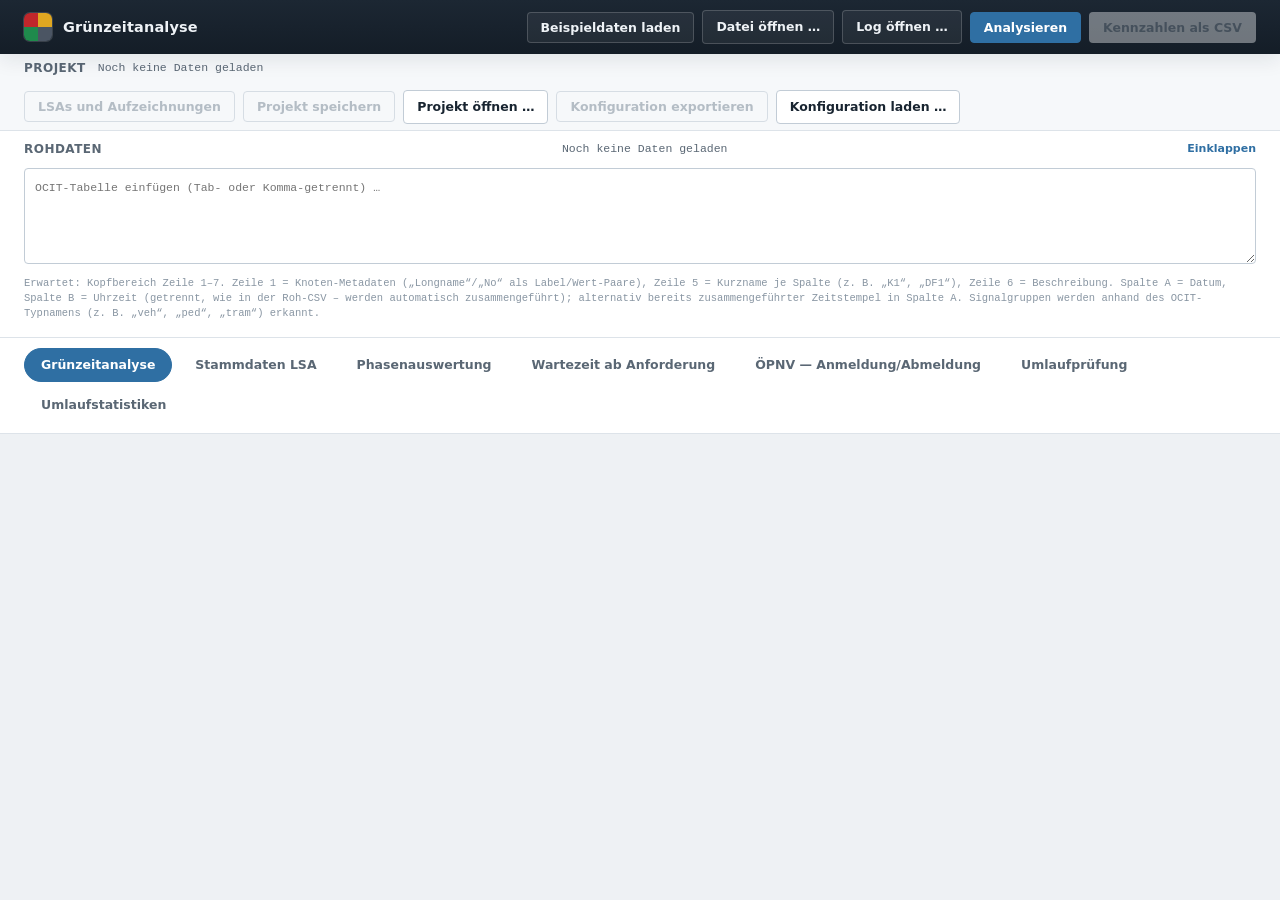
==== commit f7742636: "Add several LSAs and several recordings per project - GZ.project: removeRecording, removeLsa, record" ====
--- a/index.html
+++ b/index.html
@@ -43,6 +43,7 @@
       <span class="project-bar-title">Projekt</span>
       <span class="project-bar-info" id="projectInfo">Noch keine Daten geladen</span>
       <span class="project-bar-actions">
+        <button type="button" id="btnProjectPanel" disabled title="Zeigt die LSAs des Projekts und die Aufzeichnungen der gewählten LSA.">LSAs und Aufzeichnungen</button>
         <button type="button" id="btnProjectSave" disabled title="Speichert Aufzeichnung, Phasen, Formeln und alle Einstellungen in einer Projektdatei (ZIP).">Projekt speichern</button>
         <label class="btn" for="projectOpenInput" title="Öffnet eine Projektdatei.">Projekt öffnen …</label>
         <input type="file" id="projectOpenInput" accept=".zip,.grueni">
@@ -50,6 +51,24 @@
         <label class="btn" for="configImportInput" title="Lädt eine Konfigurationsdatei dieser Anwendung. Auch die älteren Phasen- und Umlaufprüfungs-Dateien sind möglich.">Konfiguration laden …</label>
         <input type="file" id="configImportInput" accept=".json">
       </span>
+    </div>
+    <div class="project-panel" id="projectPanel">
+      <div class="project-panel-col">
+        <div class="project-panel-head">
+          <span>LSAs</span>
+          <label class="btn" for="lsaNewInput" title="Liest eine CSV-Datei und legt dafür eine neue LSA im Projekt an.">Neue LSA aus Datei …</label>
+          <input type="file" id="lsaNewInput" accept=".csv,.txt,.tsv">
+        </div>
+        <ul class="project-list" id="lsaList"></ul>
+      </div>
+      <div class="project-panel-col">
+        <div class="project-panel-head">
+          <span id="recHead">Aufzeichnungen</span>
+          <label class="btn" for="recAddInput" id="recAddLabel" title="Liest eine CSV-Datei und fügt sie als weiteren Tag zur gewählten LSA hinzu. Die Spalten werden nach Name und Typ verglichen.">Aufzeichnung hinzufügen …</label>
+          <input type="file" id="recAddInput" accept=".csv,.txt,.tsv">
+        </div>
+        <ul class="project-list" id="recList"></ul>
+      </div>
     </div>
     <div class="project-banner" id="projectBanner" data-init-hidden>
       <span id="projectBannerText"></span>
@@ -761,6 +780,7 @@
 <script src="js/core/stats.js"></script>
 <script src="js/core/parser.js"></script>
 <script src="js/core/table.js"></script>
+<script src="js/core/series.js"></script>
 <script src="js/core/segments.js"></script>
 <script src="js/core/wartezeitLogic.js"></script>
 <script src="js/core/slices.js"></script>
@@ -781,6 +801,7 @@
 <script src="js/io/chunkCodec.js"></script>
 <script src="js/io/zip.js"></script>
 <script src="js/io/recordingCodec.js"></script>
+<script src="js/io/recordingCache.js"></script>
 <script src="js/io/projectFile.js"></script>
 <script src="js/io/localStore.js"></script>
 <script src="js/io/fileAccess.js"></script>
@@ -807,6 +828,7 @@
 <script src="js/views/umlaufpruefung.js"></script>
 <script src="js/views/umlaufstatistiken.js"></script>
 <script src="js/views/project.js"></script>
+<script src="js/views/projectPanel.js"></script>
 <script src="js/app.js"></script>
 </body>
 </html>
--- a/css/layout.css
+++ b/css/layout.css
@@ -73,4 +73,18 @@
 .project-bar-info{ font-family:var(--mono); font-size:11.5px; color:var(--text-muted); flex:1 1 220px; min-width:0; overflow:hidden; text-overflow:ellipsis; white-space:nowrap; }
 .project-bar-info.warn{ color:var(--warn-text); }
 .project-bar-actions{ display:flex; gap:8px; flex-wrap:wrap; align-items:center; }
+.project-panel{ display:none; grid-template-columns:minmax(220px,1fr) minmax(280px,2fr); gap:var(--space-4); padding:8px var(--space-5) 10px; border-top:1px solid var(--border); background:var(--bg-surface); }
+.project-panel.open{ display:grid; }
+.project-panel-col{ min-width:0; }
+.project-panel-head{ display:flex; align-items:center; gap:var(--space-3); margin-bottom:6px; font-size:12px; font-weight:700; color:var(--text-muted); }
+.project-panel-head > span{ flex:1 1 auto; min-width:0; overflow:hidden; text-overflow:ellipsis; white-space:nowrap; }
+.project-panel-head .btn.disabled{ opacity:.5; pointer-events:none; }
+.project-list{ list-style:none; margin:0; padding:0; display:flex; flex-direction:column; gap:3px; max-height:200px; overflow-y:auto; }
+.project-item{ display:flex; align-items:stretch; gap:2px; border:1px solid var(--border); border-radius:4px; background:var(--bg-surface-2); }
+.project-item.active{ border-color:var(--accent); background:var(--accent-bg); }
+.project-item-main{ flex:1 1 auto; min-width:0; display:flex; flex-direction:column; align-items:flex-start; gap:1px; padding:4px 8px; border:0; background:transparent; text-align:left; cursor:pointer; }
+.project-item-name{ font-size:12.5px; font-weight:600; max-width:100%; overflow:hidden; text-overflow:ellipsis; white-space:nowrap; }
+.project-item-meta{ font-family:var(--mono); font-size:10.5px; color:var(--text-muted); max-width:100%; overflow:hidden; text-overflow:ellipsis; white-space:nowrap; }
+.project-item-btn{ border:0; background:transparent; padding:0 8px; color:var(--text-muted); cursor:pointer; }
+.project-item-input{ font:inherit; font-size:12.5px; font-weight:600; width:100%; box-sizing:border-box; }
 .project-banner{ display:flex; align-items:center; flex-wrap:wrap; gap:var(--space-3); padding:8px var(--space-5); background:var(--accent-bg); border-top:1px solid var(--border); font-size:12.5px; }
